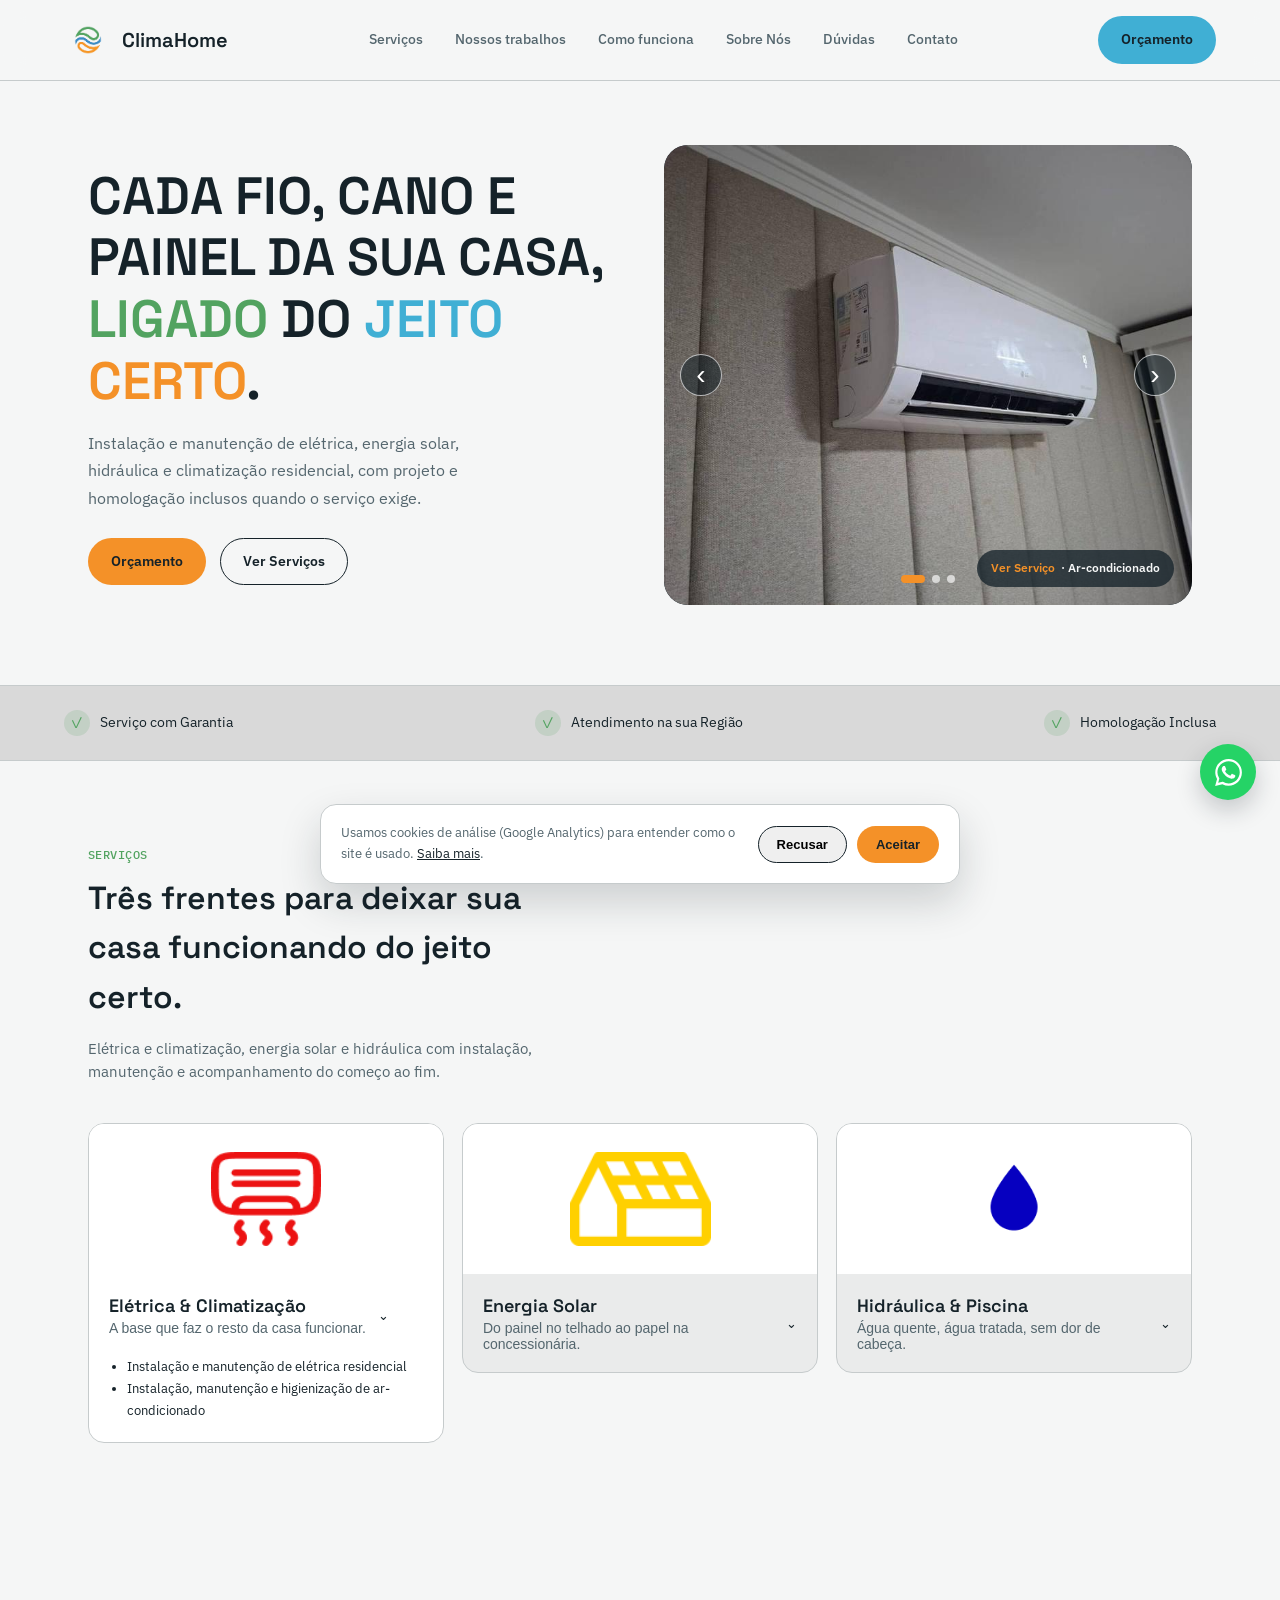
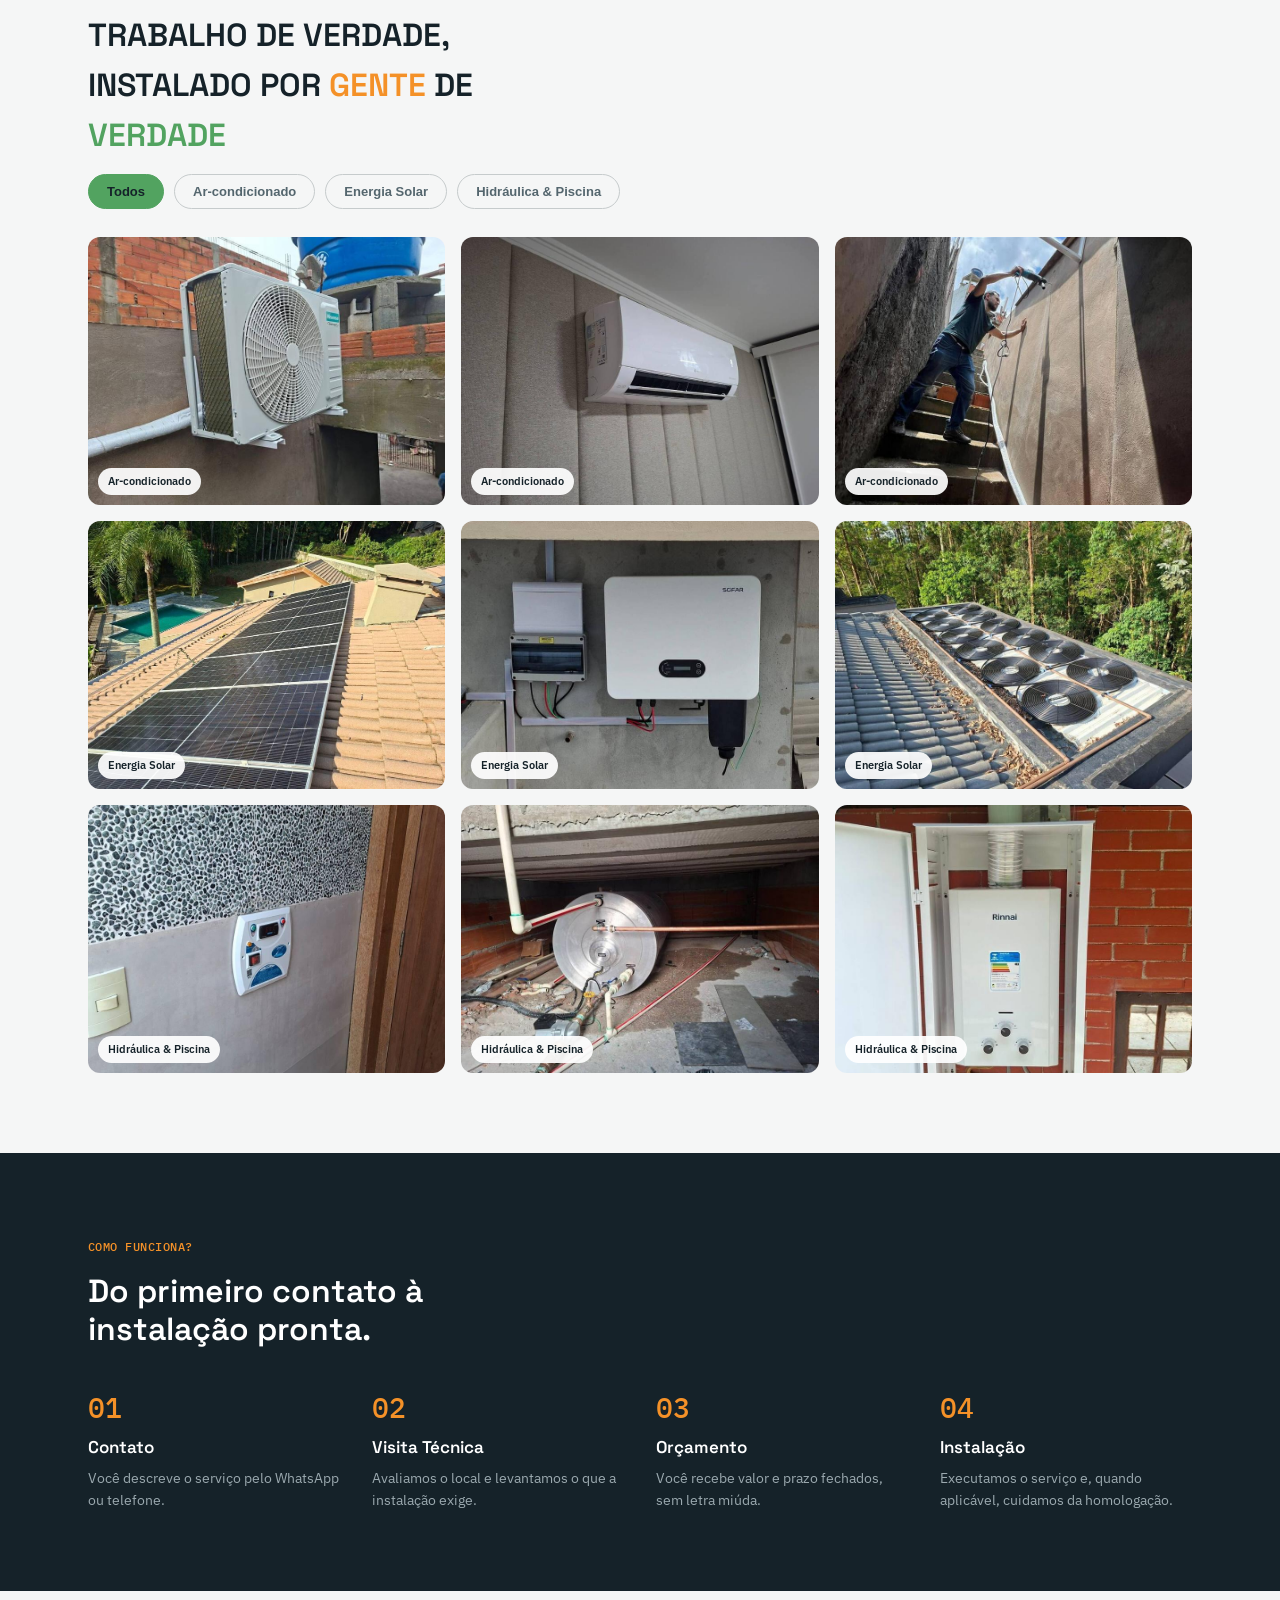
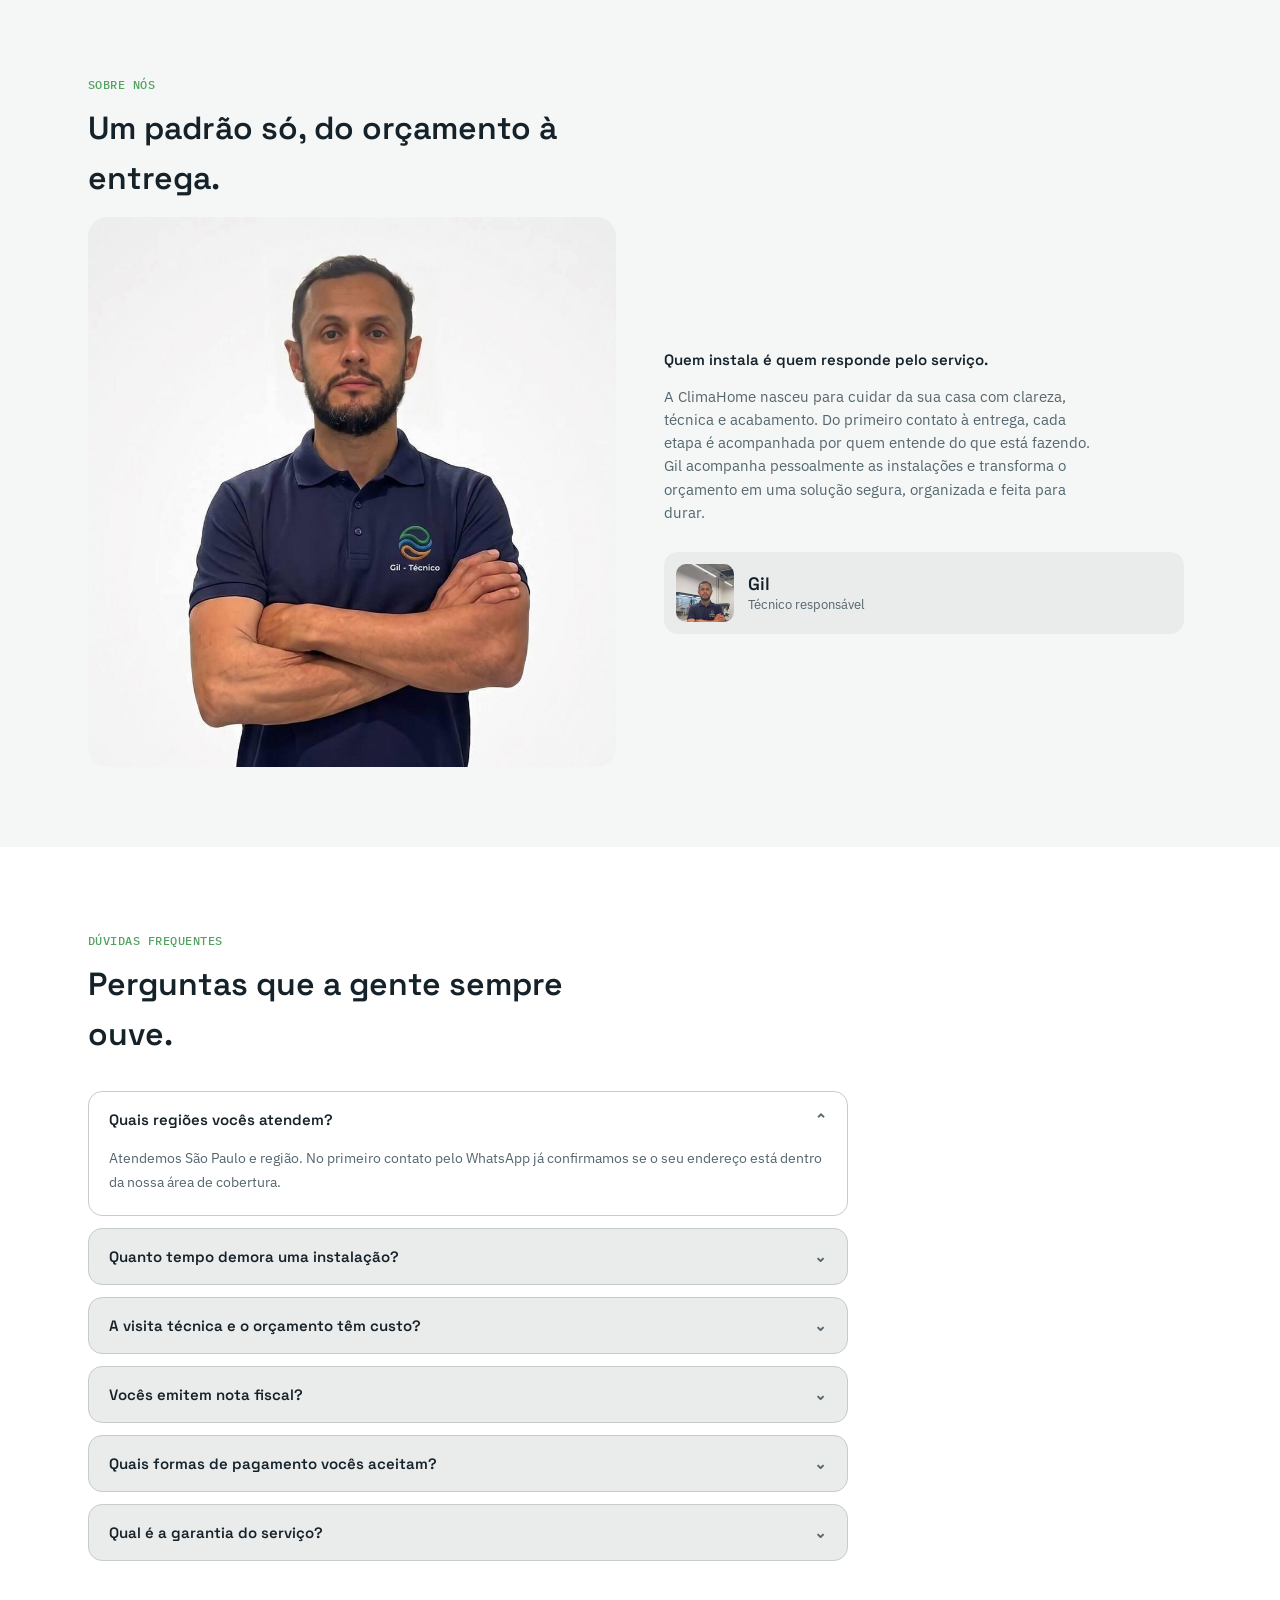
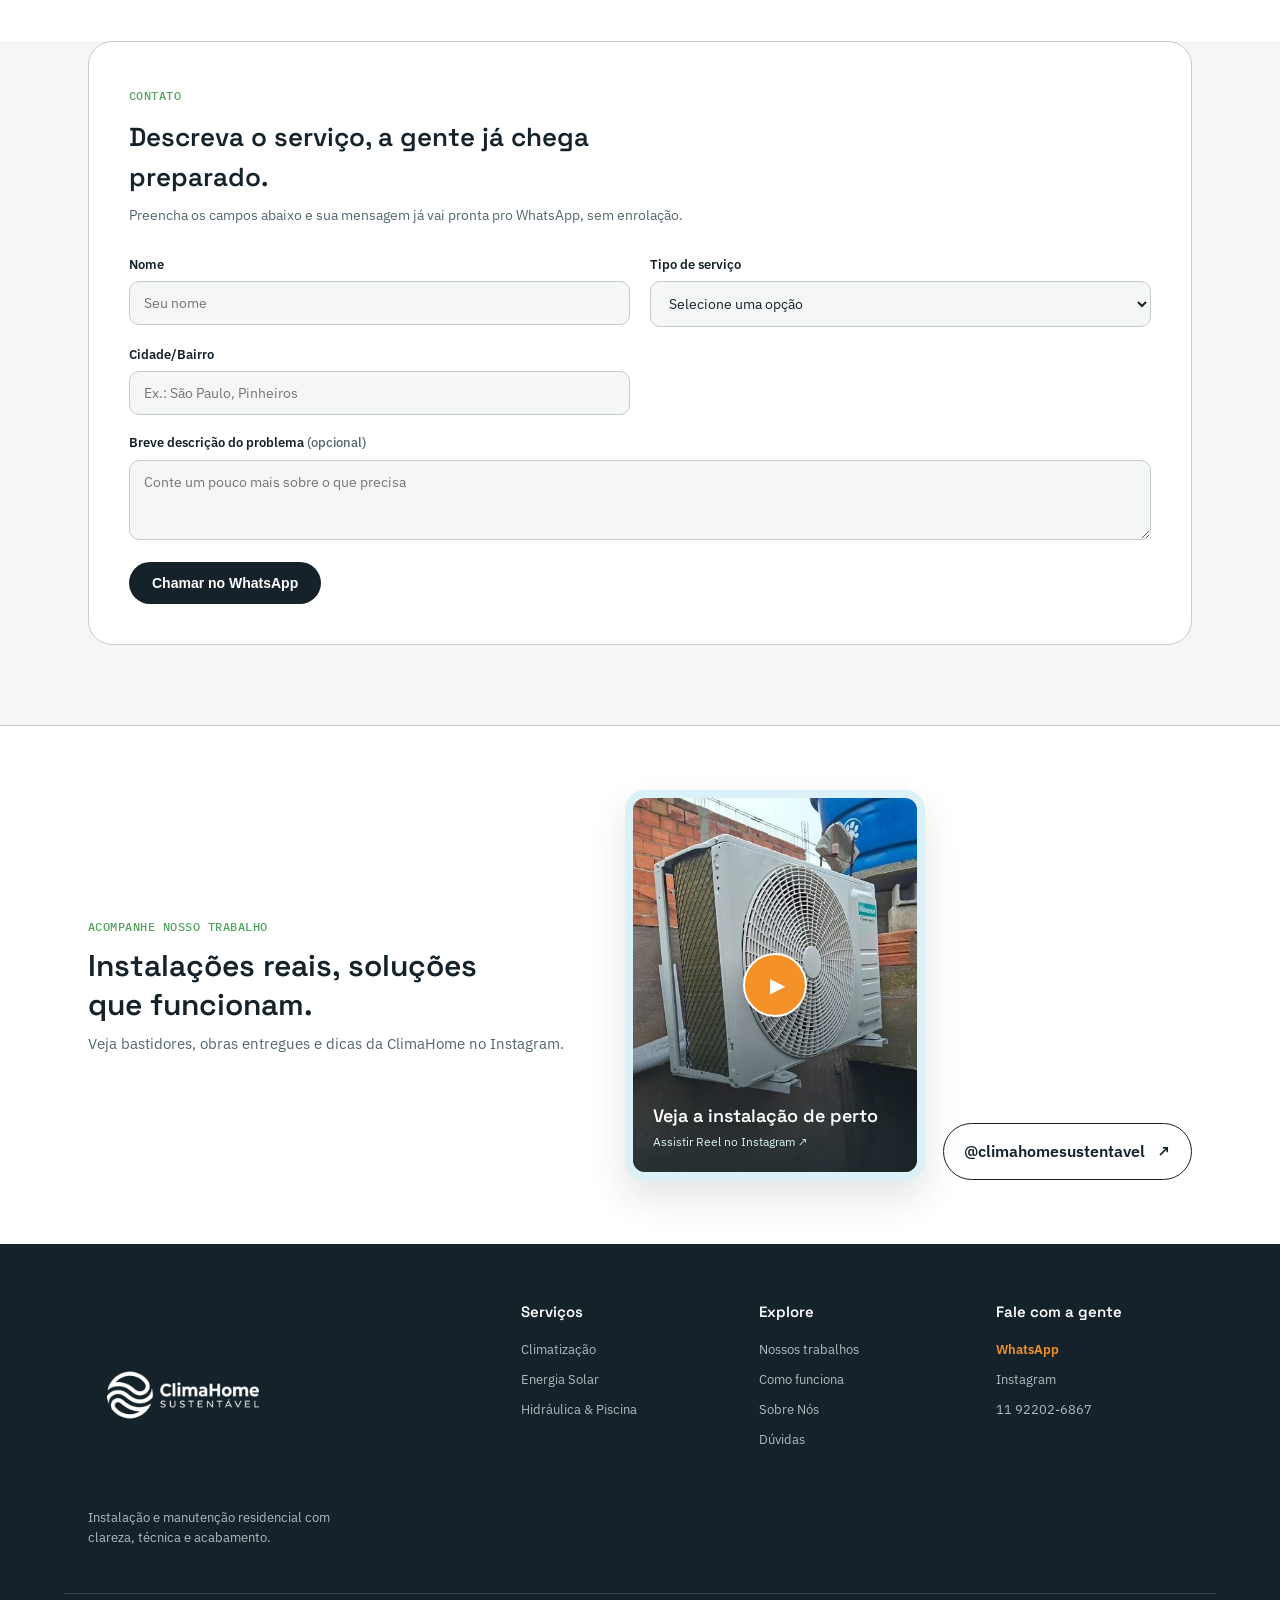
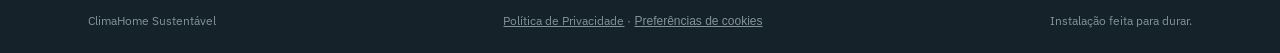
==== index.html @ 676096f8 "Primeiro commit: landing page ClimaHome Sustentável" ====
<!DOCTYPE html>
<html lang="pt-BR">
<head>
<meta charset="UTF-8">
<meta name="viewport" content="width=device-width, initial-scale=1.0">
<title>ClimaHome Sustentável — Instalação e manutenção residencial</title>
<meta name="description" content="Instalação e manutenção de elétrica, energia solar, hidráulica e climatização residencial em São Paulo, com projeto e homologação inclusos. Orçamento pelo WhatsApp.">
<meta property="og:type" content="website">
<meta property="og:title" content="ClimaHome Sustentável — Instalação e manutenção residencial">
<meta property="og:description" content="Instalação e manutenção de elétrica, energia solar, hidráulica e climatização residencial, com projeto e homologação inclusos quando o serviço exige.">
<meta property="og:url" content="https://www.climahomesustentavel.com.br/">
<meta property="og:image" content="https://www.climahomesustentavel.com.br/assets/climatizacao-instalacao.jpeg">
<meta property="og:locale" content="pt_BR">
<meta name="theme-color" content="#152229">
<link rel="canonical" href="https://www.climahomesustentavel.com.br/">
<link rel="preconnect" href="https://fonts.googleapis.com">
<link href="https://fonts.googleapis.com/css2?family=IBM+Plex+Mono:wght@500&family=IBM+Plex+Sans:wght@400;500;600&family=Space+Grotesk:wght@500;600;700&display=swap" rel="stylesheet">
<link rel="stylesheet" href="styles.css">
<link rel="icon" type="image/png" href="assets/logo-icone.png">
<link rel="apple-touch-icon" href="assets/logo-icone.png">
<!-- Google Analytics (GA4) — troque G-XXXXXXXXXX pelo ID real da propriedade. -->
<!-- O script só é carregado de fato depois que a pessoa aceita o aviso de cookies (ver script.js). -->
<script>
  window.dataLayer = window.dataLayer || [];
  function gtag(){dataLayer.push(arguments);}
  gtag('consent', 'default', { 'analytics_storage': 'denied' });
</script>
<script type="application/ld+json">
{
  "@context": "https://schema.org",
  "@type": "HomeAndConstructionBusiness",
  "name": "ClimaHome Sustentável",
  "image": "https://www.climahomesustentavel.com.br/assets/logo-completo.png",
  "url": "https://www.climahomesustentavel.com.br/",
  "telephone": "+5511922026867",
  "priceRange": "$$",
  "address": {
    "@type": "PostalAddress",
    "addressLocality": "São Paulo",
    "addressRegion": "SP",
    "addressCountry": "BR"
  },
  "areaServed": "São Paulo",
  "sameAs": [
    "https://www.instagram.com/climahomesustentavel/"
  ],
  "makesOffer": [
    { "@type": "Offer", "itemOffered": { "@type": "Service", "name": "Instalação e manutenção de elétrica residencial" } },
    { "@type": "Offer", "itemOffered": { "@type": "Service", "name": "Instalação, manutenção e higienização de ar-condicionado" } },
    { "@type": "Offer", "itemOffered": { "@type": "Service", "name": "Instalação e manutenção de sistemas fotovoltaicos" } },
    { "@type": "Offer", "itemOffered": { "@type": "Service", "name": "Instalação e manutenção de hidráulica residencial e piscinas" } }
  ]
}
</script>
<script type="application/ld+json">
{
  "@context": "https://schema.org",
  "@type": "FAQPage",
  "mainEntity": [
    { "@type": "Question", "name": "Quais regiões vocês atendem?", "acceptedAnswer": { "@type": "Answer", "text": "Atendemos São Paulo e região. No primeiro contato pelo WhatsApp já confirmamos se o endereço está dentro da área de cobertura." } },
    { "@type": "Question", "name": "Quanto tempo demora uma instalação?", "acceptedAnswer": { "@type": "Answer", "text": "Manutenções e reparos simples costumam ser feitos no mesmo dia. Projetos maiores, como energia solar, envolvem visita técnica e prazo combinado no orçamento." } }
  ]
}
</script>
</head>
<body>

<header>
  <div class="wrap nav">
    <a href="#" class="brand"><img src="assets/logo-icone.png" alt="ClimaHome Sustentável"><span>ClimaHome</span></a>
    <nav class="nav-links">
      <a href="#servicos">Serviços</a>
      <a href="#portfolio">Nossos trabalhos</a>
      <a href="#como-funciona">Como funciona</a>
      <a href="#sobre">Sobre Nós</a>
      <a href="#faq">Dúvidas</a>
      <a href="#contato">Contato</a>
    </nav>
    <a href="#contato" class="btn btn-blue">Orçamento</a>
  </div>
</header>

<section class="hero">
  <div class="wrap hero-grid">
    <div>
      <h1>CADA FIO, CANO E PAINEL DA SUA CASA, <span class="c-green">LIGADO</span> DO <span class="c-blue">JEITO</span> <span class="c-orange">CERTO</span>.</h1>
      <p>Instalação e manutenção de elétrica, energia solar, hidráulica e climatização residencial, com projeto e homologação inclusos quando o serviço exige.</p>
      <div class="hero-ctas">
        <a href="#contato" class="btn btn-orange">Orçamento</a>
        <a href="#servicos" class="btn btn-outline">Ver Serviços</a>
      </div>
    </div>
    <div class="hero-media">
      <img src="assets/climatizacao-instalacao.jpeg" alt="Instalação de ar-condicionado residencial" width="1200" height="900" fetchpriority="high">
      <button class="hero-arrow hero-prev" type="button" aria-label="Foto anterior">‹</button>
      <button class="hero-arrow hero-next" type="button" aria-label="Próxima foto">›</button>
      <div class="hero-controls" aria-label="Navegação das fotos do hero">
        <button class="hero-dot is-active" type="button" data-slide="0" aria-label="Ver foto de climatização"></button>
        <button class="hero-dot" type="button" data-slide="1" aria-label="Ver foto de energia solar"></button>
        <button class="hero-dot" type="button" data-slide="2" aria-label="Ver foto hidráulica"></button>
      </div>
      <a class="hero-badge" href="#servicos"><span class="tag">Ver Serviço</span> · Ar-condicionado</a>
    </div>
  </div>
</section>

<section class="trust">
  <div class="wrap trust-row">
    <div class="trust-item"><span class="check">&#10003;</span>Serviço com Garantia</div>
    <div class="trust-item"><span class="check">&#10003;</span>Atendimento na sua Região</div>
    <div class="trust-item"><span class="check">&#10003;</span>Homologação Inclusa</div>
  </div>
</section>

<section class="services" id="servicos">
  <div class="wrap">
    <span class="eyebrow">Serviços</span>
    <h2>Três frentes para deixar sua casa funcionando do jeito certo.</h2>
    <p>Elétrica e climatização, energia solar e hidráulica com instalação, manutenção e acompanhamento do começo ao fim.</p>
    <div class="service-grid">
      <div class="service-card is-open" id="servico-climatizacao">
        <img class="service-illustration" src="assets/icone-ar-condicionado.png" alt="Ícone de ar-condicionado">
        <button type="button" aria-expanded="true"><div><h3>Elétrica &amp; Climatização</h3><p>A base que faz o resto da casa funcionar.</p></div><span aria-hidden="true">⌄</span></button>
        <div class="service-details"><ul><li>Instalação e manutenção de elétrica residencial</li><li>Instalação, manutenção e higienização de ar-condicionado</li></ul></div>
      </div>
      <div class="service-card" id="servico-solar">
        <img class="service-illustration" src="assets/icone-energia-solar.png" alt="Ícone de energia solar">
        <button type="button" aria-expanded="false"><div><h3>Energia Solar</h3><p>Do painel no telhado ao papel na concessionária.</p></div><span aria-hidden="true">⌄</span></button>
        <div class="service-details"><ul><li>Instalação e manutenção de sistemas fotovoltaicos</li><li>Projeto técnico e homologação</li><li>Aquecedores solares para banho e piscina</li></ul></div>
      </div>
      <div class="service-card" id="servico-hidraulica">
        <img class="service-illustration" src="assets/icone-hidraulica.png" alt="Ícone de hidráulica">
        <button type="button" aria-expanded="false"><div><h3>Hidráulica &amp; Piscina</h3><p>Água quente, água tratada, sem dor de cabeça.</p></div><span aria-hidden="true">⌄</span></button>
        <div class="service-details"><ul><li>Instalação e manutenção de hidráulica residencial</li><li>Casa de máquinas de piscina e aquecedores a gás</li></ul></div>
      </div>
    </div>
  </div>
</section>

<section class="portfolio" id="portfolio">
  <div class="wrap">
    <h2>TRABALHO DE VERDADE, INSTALADO POR <span class="hl">GENTE</span> DE <span class="hl-blue">VERDADE</span></h2>
    <div class="filters">
      <button class="filter-chip active" data-filter="all" aria-pressed="true">Todos</button>
      <button class="filter-chip" data-filter="ar-condicionado" aria-pressed="false">Ar-condicionado</button>
      <button class="filter-chip" data-filter="solar" aria-pressed="false">Energia Solar</button>
      <button class="filter-chip" data-filter="hidraulica" aria-pressed="false">Hidráulica &amp; Piscina</button>
    </div>
    <div class="gallery">
      <figure data-category="ar-condicionado" data-featured="true">
        <img src="assets/climatizacao-condensadora.jpeg" alt="Unidade externa de ar-condicionado instalada" loading="lazy">
        <figcaption>Ar-condicionado</figcaption>
      </figure>
      <figure data-category="ar-condicionado" data-featured="true">
        <img src="assets/climatizacao-instalacao.jpeg" alt="Técnico instalando unidade interna de ar-condicionado" loading="lazy">
        <figcaption>Ar-condicionado</figcaption>
      </figure>
      <figure data-category="ar-condicionado">
        <img src="assets/climatizacao-obra-03.jpeg" alt="Ar-condicionado instalado em ambiente residencial" loading="lazy">
        <figcaption>Ar-condicionado</figcaption>
      </figure>
      <figure data-category="ar-condicionado">
        <img src="assets/climatizacao-obra-04.jpeg" alt="Condensadoras de ar-condicionado instaladas na fachada" loading="lazy">
        <figcaption>Ar-condicionado</figcaption>
      </figure>
      <figure data-category="ar-condicionado">
        <img src="assets/climatizacao-obra-05.jpeg" alt="Unidade externa de ar-condicionado pronta para instalação" loading="lazy">
        <figcaption>Ar-condicionado</figcaption>
      </figure>
      <figure data-category="ar-condicionado" data-featured="true">
        <img src="assets/climatizacao-obra-07.jpeg" alt="Técnico fixando suporte para instalação de ar-condicionado" loading="lazy">
        <figcaption>Ar-condicionado</figcaption>
      </figure>
      <figure data-category="ar-condicionado">
        <img src="assets/climatizacao-obra-20.jpeg" alt="Condensadora de ar-condicionado instalada em fachada de obra" loading="lazy">
        <figcaption>Ar-condicionado</figcaption>
      </figure>
      <figure data-category="ar-condicionado">
        <img src="assets/climatizacao-obra-22.jpeg" alt="Ar-condicionado instalado em ambiente em construção" loading="lazy">
        <figcaption>Ar-condicionado</figcaption>
      </figure>
      <figure data-category="ar-condicionado">
        <img src="assets/climatizacao-obra-23.jpeg" alt="Ar-condicionado instalado em parede de concreto" loading="lazy">
        <figcaption>Ar-condicionado</figcaption>
      </figure>
      <figure data-category="ar-condicionado">
        <img src="assets/climatizacao-obra-24.jpeg" alt="Condensadora de ar-condicionado instalada em obra" loading="lazy">
        <figcaption>Ar-condicionado</figcaption>
      </figure>
      <figure data-category="ar-condicionado">
        <img src="assets/climatizacao-obra-26.jpeg" alt="Unidade externa de ar-condicionado instalada sob telhado" loading="lazy">
        <figcaption>Ar-condicionado</figcaption>
      </figure>
      <figure data-category="solar">
        <img src="assets/solar-piscina.jpeg" alt="Painéis solares instalados em telhado com piscina ao fundo" loading="lazy">
        <figcaption>Energia Solar</figcaption>
      </figure>
      <figure data-category="solar" data-featured="true">
        <img src="assets/solar-telhado.jpeg" alt="Painéis solares instalados em telhado residencial visto de cima" loading="lazy">
        <figcaption>Energia Solar</figcaption>
      </figure>
      <figure data-category="solar">
        <img src="assets/solar-instalacao-01.jpeg" alt="Sistema fotovoltaico instalado em telhado residencial" loading="lazy">
        <figcaption>Energia Solar</figcaption>
      </figure>
      <figure data-category="solar">
        <img src="assets/solar-instalacao-02.jpeg" alt="Painéis solares instalados com vista para piscina" loading="lazy">
        <figcaption>Energia Solar</figcaption>
      </figure>
      <figure data-category="solar">
        <img src="assets/solar-instalacao-03.jpeg" alt="Painéis solares instalados em telhado com vista para o vale" loading="lazy">
        <figcaption>Energia Solar</figcaption>
      </figure>
      <figure data-category="solar" data-featured="true">
        <img src="assets/solar-instalacao-04.jpeg" alt="Inversor de energia solar instalado" loading="lazy">
        <figcaption>Energia Solar</figcaption>
      </figure>
      <figure data-category="solar">
        <img src="assets/solar-instalacao-05.jpeg" alt="Painéis solares instalados em telhado residencial urbano" loading="lazy">
        <figcaption>Energia Solar</figcaption>
      </figure>
      <figure data-category="solar">
        <img src="assets/solar-instalacao-07.jpeg" alt="Painéis solares instalados em telhado residencial" loading="lazy">
        <figcaption>Energia Solar</figcaption>
      </figure>
      <figure data-category="solar">
        <img src="assets/solar-instalacao-08.jpeg" alt="Painéis solares instalados em telhado com piscina ao fundo" loading="lazy">
        <figcaption>Energia Solar</figcaption>
      </figure>
      <figure data-category="solar">
        <img src="assets/solar-instalacao-09.jpeg" alt="Painéis solares instalados em telhado residencial" loading="lazy">
        <figcaption>Energia Solar</figcaption>
      </figure>
      <figure data-category="solar">
        <img src="assets/solar-instalacao-10.jpeg" alt="Painéis solares em instalação residencial" loading="lazy">
        <figcaption>Energia Solar</figcaption>
      </figure>
      <figure data-category="solar">
        <img src="assets/solar-instalacao-11.jpeg" alt="Painéis solares instalados em telhado residencial" loading="lazy">
        <figcaption>Energia Solar</figcaption>
      </figure>
      <figure data-category="solar">
        <img src="assets/climatizacao-obra-16.jpeg" alt="Painéis solares instalados em telhado com vista para floresta" loading="lazy">
        <figcaption>Energia Solar</figcaption>
      </figure>
      <figure data-category="solar">
        <img src="assets/climatizacao-obra-18.jpeg" alt="Painéis solares instalados em telhado residencial" loading="lazy">
        <figcaption>Energia Solar</figcaption>
      </figure>
      <figure data-category="solar" data-featured="true">
        <img src="assets/climatizacao-obra-29.jpeg" alt="Aquecedor solar instalado em telhado" loading="lazy">
        <figcaption>Energia Solar</figcaption>
      </figure>
      <figure data-category="solar">
        <img src="assets/climatizacao-obra-30.jpeg" alt="Painéis solares instalados em telhado residencial" loading="lazy">
        <figcaption>Energia Solar</figcaption>
      </figure>
      <figure data-category="solar">
        <img src="assets/climatizacao-obra-31.jpeg" alt="Painéis solares instalados em telhado residencial" loading="lazy">
        <figcaption>Energia Solar</figcaption>
      </figure>
      <figure data-category="solar">
        <img src="assets/climatizacao-obra-32.jpeg" alt="Painéis solares instalados em telhado residencial" loading="lazy">
        <figcaption>Energia Solar</figcaption>
      </figure>
      <figure data-category="hidraulica" data-featured="true">
        <img src="assets/hidraulica-piscina-01.jpeg" alt="Painel de controle de sauna instalado" loading="lazy">
        <figcaption>Hidráulica &amp; Piscina</figcaption>
      </figure>
      <figure data-category="hidraulica">
        <img src="assets/hidraulica-piscina-02.jpeg" alt="Controladores de automação de piscina instalados" loading="lazy">
        <figcaption>Hidráulica &amp; Piscina</figcaption>
      </figure>
      <figure data-category="hidraulica">
        <img src="assets/climatizacao-obra-19.jpeg" alt="Automação de piscina instalada" loading="lazy">
        <figcaption>Hidráulica &amp; Piscina</figcaption>
      </figure>
      <figure data-category="hidraulica" data-featured="true">
        <img src="assets/climatizacao-obra-21.jpeg" alt="Reservatório de água quente instalado" loading="lazy">
        <figcaption>Hidráulica &amp; Piscina</figcaption>
      </figure>
      <figure data-category="hidraulica">
        <img src="assets/climatizacao-obra-27.jpeg" alt="Painel de controle de sauna instalado" loading="lazy">
        <figcaption>Hidráulica &amp; Piscina</figcaption>
      </figure>
      <figure data-category="hidraulica" data-featured="true">
        <img src="assets/climatizacao-obra-35.jpeg" alt="Aquecedor de água a gás instalado" loading="lazy">
        <figcaption>Hidráulica &amp; Piscina</figcaption>
      </figure>
    </div>
  </div>
</section>

<section class="how" id="como-funciona">
  <div class="wrap">
    <span class="eyebrow">Como Funciona?</span>
    <h2>Do primeiro contato à instalação pronta.</h2>
    <div class="steps">
      <div class="step">
        <span class="step-num">01</span>
        <h3>Contato</h3>
        <p>Você descreve o serviço pelo WhatsApp ou telefone.</p>
      </div>
      <div class="step">
        <span class="step-num">02</span>
        <h3>Visita Técnica</h3>
        <p>Avaliamos o local e levantamos o que a instalação exige.</p>
      </div>
      <div class="step">
        <span class="step-num">03</span>
        <h3>Orçamento</h3>
        <p>Você recebe valor e prazo fechados, sem letra miúda.</p>
      </div>
      <div class="step">
        <span class="step-num">04</span>
        <h3>Instalação</h3>
        <p>Executamos o serviço e, quando aplicável, cuidamos da homologação.</p>
      </div>
    </div>
  </div>
</section>

<section class="about" id="sobre">
  <div class="wrap">
    <span class="eyebrow">Sobre Nós</span>
    <h2>Um padrão só, do orçamento à entrega.</h2>
  </div>
  <div class="wrap about-grid">
    <div class="about-photo">
      <img src="assets/tecnico-retrato.jpeg" alt="Gil, técnico da ClimaHome" loading="lazy">
    </div>
    <div class="about-content">
      <p class="about-lead">Quem instala é quem responde pelo serviço.</p>
      <p>A ClimaHome nasceu para cuidar da sua casa com clareza, técnica e acabamento. Do primeiro contato à entrega, cada etapa é acompanhada por quem entende do que está fazendo.</p>
      <p>Gil acompanha pessoalmente as instalações e transforma o orçamento em uma solução segura, organizada e feita para durar.</p>
      <div class="about-proof">
        <img src="assets/tecnico-oficina.jpeg" alt="Gil no espaço de trabalho da ClimaHome" loading="lazy">
        <div><strong>Gil</strong><span>Técnico responsável</span></div>
      </div>
    </div>
  </div>
</section>

<section class="faq" id="faq">
  <div class="wrap">
    <span class="eyebrow">Dúvidas Frequentes</span>
    <h2>Perguntas que a gente sempre ouve.</h2>
    <div class="faq-list">
      <div class="faq-item is-open">
        <button type="button" aria-expanded="true"><span>Quais regiões vocês atendem?</span><span aria-hidden="true">⌄</span></button>
        <div class="faq-answer"><p><!-- CONFIRMAR: bairros/regiões exatas de atendimento -->Atendemos São Paulo e região. No primeiro contato pelo WhatsApp já confirmamos se o seu endereço está dentro da nossa área de cobertura.</p></div>
      </div>
      <div class="faq-item">
        <button type="button" aria-expanded="false"><span>Quanto tempo demora uma instalação?</span><span aria-hidden="true">⌄</span></button>
        <div class="faq-answer"><p>Depende do serviço: manutenções e reparos simples costumam ser feitos no mesmo dia. Projetos maiores, como energia solar, envolvem visita técnica e um prazo combinado junto com o orçamento.</p></div>
      </div>
      <div class="faq-item">
        <button type="button" aria-expanded="false"><span>A visita técnica e o orçamento têm custo?</span><span aria-hidden="true">⌄</span></button>
        <div class="faq-answer"><p><!-- CONFIRMAR: orçamento é gratuito ou tem custo de visita? -->Fale com a gente pelo WhatsApp para confirmar as condições de visita técnica e orçamento para o seu caso.</p></div>
      </div>
      <div class="faq-item">
        <button type="button" aria-expanded="false"><span>Vocês emitem nota fiscal?</span><span aria-hidden="true">⌄</span></button>
        <div class="faq-answer"><p><!-- CONFIRMAR: emite nota fiscal? -->Sim, emitimos nota fiscal para todos os serviços. Fale com a gente pelo WhatsApp para mais detalhes sobre o seu caso.</p></div>
      </div>
      <div class="faq-item">
        <button type="button" aria-expanded="false"><span>Quais formas de pagamento vocês aceitam?</span><span aria-hidden="true">⌄</span></button>
        <div class="faq-answer"><p><!-- CONFIRMAR: formas de pagamento aceitas -->Aceitamos Pix, cartão e transferência. Combine a forma de pagamento com a gente direto pelo WhatsApp, junto com o orçamento.</p></div>
      </div>
      <div class="faq-item">
        <button type="button" aria-expanded="false"><span>Qual é a garantia do serviço?</span><span aria-hidden="true">⌄</span></button>
        <div class="faq-answer"><p><!-- CONFIRMAR: prazo de garantia -->Todo serviço sai com garantia. O prazo varia conforme o tipo de instalação e é informado junto com o orçamento.</p></div>
      </div>
    </div>
  </div>
</section>

<section class="contact" id="contato">
  <div class="wrap">
    <div class="contact-card">
      <div class="contact-intro">
        <span class="eyebrow">Contato</span>
        <h3>Descreva o serviço, a gente já chega preparado.</h3>
        <p>Preencha os campos abaixo e sua mensagem já vai pronta pro WhatsApp, sem enrolação.</p>
      </div>
      <form class="contact-form" id="contact-form" novalidate>
        <label class="field">
          <span>Nome</span>
          <input type="text" id="contact-nome" name="nome" placeholder="Seu nome" required>
        </label>
        <label class="field">
          <span>Tipo de serviço</span>
          <select id="contact-servico" name="servico" required>
            <option value="" disabled selected>Selecione uma opção</option>
            <option value="Ar-condicionado">Ar-condicionado</option>
            <option value="Elétrica">Elétrica</option>
            <option value="Hidráulica">Hidráulica</option>
            <option value="Energia Solar">Energia Solar</option>
            <option value="Outros">Outros</option>
          </select>
        </label>
        <label class="field">
          <span>Cidade/Bairro</span>
          <input type="text" id="contact-local" name="local" placeholder="Ex.: São Paulo, Pinheiros" required>
        </label>
        <label class="field field-full">
          <span>Breve descrição do problema <em>(opcional)</em></span>
          <textarea id="contact-descricao" name="descricao" rows="3" placeholder="Conte um pouco mais sobre o que precisa"></textarea>
        </label>
        <button type="submit" class="btn btn-dark contact-submit">Chamar no WhatsApp</button>
      </form>
    </div>
  </div>
</section>

<section class="social" aria-labelledby="social-title">
  <div class="wrap social-inner">
    <div>
      <span class="eyebrow">Acompanhe nosso trabalho</span>
      <h2 id="social-title">Instalações reais, soluções que funcionam.</h2>
      <p>Veja bastidores, obras entregues e dicas da ClimaHome no Instagram.</p>
    </div>
    <div class="social-video">
      <a class="reel-preview" href="https://www.instagram.com/reel/DU87umHiees/?utm_source=ig_web_copy_link" target="_blank" rel="noopener noreferrer" aria-label="Assistir ao Reel da ClimaHome no Instagram">
        <img src="assets/climatizacao-condensadora.jpeg" alt="Unidade externa de ar-condicionado instalada" loading="lazy">
        <span class="reel-play" aria-hidden="true">▶</span>
        <span class="reel-caption"><strong>Veja a instalação de perto</strong><small>Assistir Reel no Instagram ↗</small></span>
      </a>
      <a class="social-link" href="https://www.instagram.com/climahomesustentavel/" target="_blank" rel="noopener noreferrer">@climahomesustentavel <span aria-hidden="true">↗</span></a>
    </div>
  </div>
</section>

<footer>
  <div class="wrap footer-grid">
    <div class="footer-brand-block">
      <div class="foot-brand"><img src="assets/logo-completo.png" alt="ClimaHome Sustentável"></div>
      <p>Instalação e manutenção residencial com clareza, técnica e acabamento.</p>
    </div>
    <div class="footer-column">
      <h3>Serviços</h3>
      <a href="#servico-climatizacao">Climatização</a>
      <a href="#servico-solar">Energia Solar</a>
      <a href="#servico-hidraulica">Hidráulica &amp; Piscina</a>
    </div>
    <div class="footer-column">
      <h3>Explore</h3>
      <a href="#portfolio">Nossos trabalhos</a>
      <a href="#como-funciona">Como funciona</a>
      <a href="#sobre">Sobre Nós</a>
      <a href="#faq">Dúvidas</a>
    </div>
    <div class="footer-column footer-contact">
      <h3>Fale com a gente</h3>
      <a href="https://wa.me/5511922026867" target="_blank" rel="noopener noreferrer">WhatsApp</a>
      <a href="https://www.instagram.com/climahomesustentavel/" target="_blank" rel="noopener noreferrer">Instagram</a>
      <a href="tel:+5511922026867">11 92202-6867</a>
    </div>
  </div>
  <div class="wrap footer-bottom">
    <span>ClimaHome Sustentável</span>
    <span><a href="privacidade.html">Política de Privacidade</a> · <button type="button" id="cookie-prefs-link" class="footer-link-btn">Preferências de cookies</button></span>
    <span>Instalação feita para durar.</span>
  </div>
</footer>

<div class="lightbox" role="dialog" aria-modal="true" aria-label="Imagem ampliada">
  <button type="button" class="lightbox-close" aria-label="Fechar">×</button>
  <button type="button" class="lightbox-prev" aria-label="Foto anterior">‹</button>
  <img src="" alt="">
  <button type="button" class="lightbox-next" aria-label="Próxima foto">›</button>
</div>

<a class="whatsapp-float" href="https://wa.me/5511922026867" target="_blank" rel="noopener noreferrer" aria-label="Falar com a ClimaHome pelo WhatsApp">
  <svg viewBox="0 0 24 24" aria-hidden="true"><path d="M20.5 3.5A11.8 11.8 0 0 0 12.07 0C5.55 0 .24 5.3.24 11.83c0 2.08.54 4.1 1.57 5.89L.14 24l6.43-1.63a11.8 11.8 0 0 0 5.5 1.36h.01c6.52 0 11.83-5.3 11.83-11.83 0-3.16-1.23-6.13-3.41-8.4ZM12.08 21.7h-.01a9.85 9.85 0 0 1-5.02-1.37l-.36-.21-3.82.97 1.02-3.72-.23-.38a9.85 9.85 0 0 1-1.51-5.16C2.15 6.38 6.6 1.94 12.08 1.94c2.65 0 5.14 1.03 7.01 2.9a9.86 9.86 0 0 1 2.9 7.02c0 5.48-4.45 9.93-9.91 9.93Zm5.45-7.44c-.3-.15-1.78-.88-2.05-.98-.27-.1-.47-.15-.67.15-.2.3-.77.98-.94 1.18-.17.2-.35.22-.65.07-.3-.15-1.28-.47-2.44-1.5-.9-.8-1.5-1.78-1.68-2.08-.17-.3-.02-.46.13-.61.14-.14.3-.35.45-.52.15-.17.2-.3.3-.5.1-.2.05-.37-.03-.52-.07-.15-.67-1.62-.92-2.22-.24-.58-.49-.5-.67-.51h-.57c-.2 0-.52.07-.8.37-.27.3-1.04 1.02-1.04 2.49s1.07 2.9 1.22 3.1c.15.2 2.1 3.2 5.08 4.49.71.31 1.27.5 1.7.64.71.23 1.35.2 1.86.12.57-.08 1.78-.73 2.03-1.43.25-.7.25-1.3.17-1.43-.08-.12-.27-.2-.57-.35Z"/></svg>
  <span>WhatsApp</span>
</a>

<div class="cookie-banner" id="cookie-banner" role="dialog" aria-label="Aviso de cookies">
  <p>Usamos cookies de análise (Google Analytics) para entender como o site é usado. <a href="privacidade.html">Saiba mais</a>.</p>
  <div class="cookie-actions">
    <button type="button" class="btn btn-outline" id="cookie-decline">Recusar</button>
    <button type="button" class="btn btn-orange" id="cookie-accept">Aceitar</button>
  </div>
</div>

<script src="script.js" defer></script>

</body>
</html>
---- styles.css ----
:root{--teal-900:#152229;--blue-500:#40afd4;--blue-50:#f5f6f6;--orange-500:#f49128;--orange-600:#dc7818;--green-500:#52a360;--ink-900:#152229;--ink-500:#54666e;--border:#c6cbcc;--paper:#f5f6f6;--radius:10px;}
*{box-sizing:border-box;margin:0;padding:0}html{scroll-behavior:smooth}body{background:var(--paper);color:var(--ink-900);font-family:'IBM Plex Sans',sans-serif;line-height:1.55}img{max-width:100%;display:block}a{color:inherit;text-decoration:none}.wrap{max-width:1152px;margin:0 auto;padding:0 24px}h1,h2,h3{font-family:'Space Grotesk',sans-serif;font-weight:600;letter-spacing:0}
header{position:sticky;top:0;z-index:20;border-bottom:1px solid var(--border);background:rgba(245,246,246,.88);backdrop-filter:blur(12px)}.nav{display:flex;align-items:center;justify-content:space-between;padding:16px 0}.brand{display:flex;align-items:center;gap:10px;font:600 20px 'Space Grotesk',sans-serif}.brand img{width:48px;height:48px;object-fit:cover;border-radius:50%}.brand span{font:600 20px 'Space Grotesk',sans-serif}.nav-links{display:flex;gap:32px;color:var(--ink-500);font-size:14px;font-weight:500}.btn{display:inline-flex;align-items:center;justify-content:center;gap:6px;padding:12px 22px;border:1.5px solid transparent;border-radius:999px;font-size:14px;font-weight:600;cursor:pointer}.btn-orange{background:var(--orange-500);color:var(--ink-900)}.btn-orange:hover{background:var(--orange-600)}.btn-blue{background:var(--blue-500);color:var(--ink-900)}.btn-blue:hover{background:#2e99b9}.btn-outline{border-color:var(--ink-900)}.btn-outline:hover{background:var(--ink-900);color:#fff}.btn-dark{background:var(--ink-900);color:#fff}
.hero{padding:64px 0 80px}.hero-grid{display:grid;grid-template-columns:1fr 1fr;gap:48px;align-items:center}.hero h1{font-size:clamp(36px,4.1vw,54px);line-height:1.18;margin-bottom:18px}.hero h1 .hl{color:var(--orange-500)}.hero h1 .c-blue{color:var(--blue-500)}.hero h1 .c-green{color:var(--green-500)}.hero h1 .c-orange{color:var(--orange-500)}.hero p{max-width:42ch;margin-bottom:26px;color:var(--ink-500);font-size:16px;line-height:1.7}.hero-ctas{display:flex;gap:14px}.hero-media{position:relative;overflow:hidden;background:var(--ink-900);border-radius:24px}.hero-media img{width:100%;height:460px;border-radius:24px;object-fit:cover;transition:opacity .35s ease}.hero-badge{position:absolute;right:18px;bottom:18px;display:flex;align-items:center;gap:6px;padding:9px 14px;border-radius:20px;background:rgba(21,34,41,.76);color:#f5f6f6;font-size:12px;font-weight:600}.hero-badge .tag{color:var(--orange-500)}
.hero-arrow{position:absolute;z-index:2;top:50%;display:grid;place-items:center;width:42px;height:42px;transform:translateY(-50%);border:1px solid rgba(255,255,255,.65);border-radius:50%;background:rgba(21,34,41,.55);color:#fff;font-size:28px;line-height:1;cursor:pointer}.hero-arrow:hover{background:var(--orange-500);border-color:var(--orange-500)}.hero-prev{left:16px}.hero-next{right:16px}.hero-controls{position:absolute;z-index:2;bottom:22px;left:50%;display:flex;gap:7px;transform:translateX(-50%)}.hero-dot{width:8px;height:8px;padding:0;border:0;border-radius:50%;background:rgba(255,255,255,.65);cursor:pointer}.hero-dot.is-active{width:24px;border-radius:10px;background:var(--orange-500)}
.trust{margin-top:0;border-top:1px solid var(--border);border-bottom:1px solid var(--border);background:#d9d9d9}.trust-row{display:flex;justify-content:space-between;gap:20px;padding:24px 0;flex-wrap:wrap}.trust-item{display:flex;align-items:center;gap:10px;font-size:14px}.trust-item .check{display:flex;align-items:center;justify-content:center;width:26px;height:26px;border-radius:50%;background:rgba(82,163,96,.16);color:var(--green-500);font-size:15px}
.faq{padding:80px 0;background:#fff}.faq h2{max-width:24ch;margin:8px 0 32px;font-size:32px}.faq-list{display:flex;flex-direction:column;gap:12px;max-width:760px}.faq-item{overflow:hidden;border:1px solid var(--border);border-radius:14px;background:#eaebeb;transition:background .25s ease}.faq-item.is-open{background:#fff}.faq-item>button{display:flex;align-items:center;justify-content:space-between;width:100%;gap:16px;padding:18px 20px;border:0;background:none;color:inherit;text-align:left;font:600 15px 'Space Grotesk',sans-serif;cursor:pointer}.faq-item>button span:last-child{color:var(--ink-500);transition:transform .25s ease}.faq-item.is-open>button span:last-child{transform:rotate(180deg)}.faq-answer{max-height:0;overflow:hidden;padding:0 20px;transition:max-height .3s ease,padding .3s ease}.faq-item.is-open .faq-answer{max-height:220px;padding-bottom:20px}.faq-answer p{color:var(--ink-500);font-size:14px;line-height:1.7}
.services,.portfolio,.about{padding:80px 0;text-align:left}.eyebrow{color:var(--green-500);font:500 12px 'IBM Plex Mono',monospace;letter-spacing:.04em;text-transform:uppercase}.services h2,.portfolio h2,.about h2{max-width:24ch;margin:8px 0 14px;font-size:32px}.services> .wrap>p{max-width:52ch;margin:0 0 40px;color:var(--ink-500);font-size:15px}.service-grid{display:grid;grid-template-columns:repeat(3,1fr);gap:18px;align-items:start}.service-card{overflow:hidden;padding:0;border:1px solid var(--border);border-radius:16px;background:#eaebeb;transition:background .25s ease}.service-card.is-open{background:#fff}.service-illustration{width:100%;height:150px;padding:28px;object-fit:contain;background:#fff}.service-card>button{display:flex;align-items:center;width:100%;gap:12px;padding:20px;border:0;background:none;color:inherit;text-align:left;cursor:pointer}.service-card>button>div:nth-child(2){flex:1}.service-card h3{margin:0 0 3px;font-size:18px}.service-card p{color:var(--ink-500);font-size:14px}.service-card .service-details{max-height:0;overflow:hidden;padding:0 20px;transition:max-height .3s ease,padding .3s ease}.service-card.is-open .service-details{max-height:160px;padding-bottom:20px}.service-details ul{margin:0;padding-left:18px;color:var(--ink-900);font-size:13px;line-height:1.7}
.portfolio h2{max-width:22ch}.portfolio h2 .hl{color:var(--orange-500)}.portfolio h2 .hl-blue{color:var(--green-500)}.filters{display:flex;justify-content:flex-start;gap:10px;margin-bottom:28px;flex-wrap:wrap}.filter-chip{padding:9px 18px;border:1.5px solid var(--border);border-radius:20px;background:transparent;color:var(--ink-500);font-size:13px;font-weight:600;cursor:pointer}.filter-chip.active{border-color:var(--green-500);background:var(--green-500);color:var(--ink-900)}.gallery{display:grid;grid-template-columns:repeat(3,1fr);gap:16px}.gallery figure{position:relative;overflow:hidden;margin:0;aspect-ratio:4/3;border-radius:12px;cursor:zoom-in}.gallery img{width:100%;height:100%;object-fit:cover;transition:transform .3s ease}.gallery figure:hover img{transform:scale(1.04)}.gallery figcaption{position:absolute;left:10px;bottom:10px;padding:5px 10px;border-radius:14px;background:rgba(255,255,255,.92);color:var(--ink-900);font-size:11px;font-weight:600}
.about-grid{display:grid;grid-template-columns:1fr 1fr;gap:48px;align-items:center}.about-photo{position:relative;width:100%;height:auto}.about-photo::before{display:none}.about-photo img{width:100%;height:550px;border-radius:20px;object-fit:cover;object-position:center top;box-shadow:none}.about-content{max-width:520px}.about p{max-width:48ch;color:var(--ink-500);font-size:15px}.about-lead{margin-bottom:16px;color:var(--ink-900)!important;font:600 30px/1.2 'Space Grotesk',sans-serif}.about-proof{display:flex;align-items:center;gap:14px;margin-top:28px;padding:12px;border-radius:14px;background:#eaebeb}.about-proof img{width:58px;height:58px;border-radius:10px;object-fit:cover;object-position:center top}.about-proof strong,.about-proof span{display:block}.about-proof strong{font:600 18px 'Space Grotesk',sans-serif}.about-proof span{color:var(--ink-500);font-size:13px}.social{padding:64px 0;border-top:1px solid var(--border);background:#fff}.social-inner{display:flex;align-items:center;justify-content:space-between;gap:48px}.social h2{max-width:22ch;margin:8px 0;color:var(--ink-900);font:600 30px 'Space Grotesk',sans-serif}.social p{color:var(--ink-500);font-size:15px}.social-video{display:flex;align-items:center;gap:18px}.social-link{display:inline-flex;align-items:center;gap:12px;padding:15px 20px;border:1px solid var(--ink-900);border-radius:999px;color:var(--ink-900);font-weight:600;white-space:nowrap}.social-link:hover{background:var(--orange-500);border-color:var(--orange-500);color:var(--ink-900)}.how{padding:80px 0;background:var(--ink-900);color:#fff}.how .eyebrow{color:var(--orange-500)}.how h2{max-width:16ch;margin:14px 0 40px;color:#fff;font-size:32px;line-height:1.2}.steps{display:grid;grid-template-columns:repeat(4,1fr);gap:32px}.step-num{display:block;margin-bottom:8px;color:var(--orange-500);font:500 28px 'IBM Plex Mono',monospace}.step h3{margin-bottom:8px;color:#fff;font-size:17px}.step p{color:#9ba9af;font-size:14px}.contact{padding:0 0 80px}.cta-box{display:flex;align-items:center;justify-content:space-between;gap:24px;margin-top:64px;padding:40px;border-radius:24px;background:var(--blue-500);flex-wrap:wrap}
.contact-card{padding:40px;border:1px solid var(--border);border-radius:24px;background:#fff}
.contact-intro{max-width:60ch;margin-bottom:28px}
.contact-intro h3{margin:10px 0 8px;font-size:26px}
.contact-intro p{color:var(--ink-500);font-size:14px}
.contact-form{display:grid;grid-template-columns:1fr 1fr;gap:18px 20px}
.contact-form .field{display:flex;flex-direction:column;gap:6px;font-size:13px;font-weight:600;color:var(--ink-900)}
.contact-form .field em{color:var(--ink-500);font-weight:500;font-style:normal}
.contact-form .field-full{grid-column:1/-1}
.contact-form input,.contact-form select,.contact-form textarea{padding:12px 14px;border:1.5px solid var(--border);border-radius:10px;background:var(--paper);color:var(--ink-900);font:400 14px 'IBM Plex Sans',sans-serif}
.contact-form input:focus,.contact-form select:focus,.contact-form textarea:focus{outline:2px solid var(--blue-500);outline-offset:1px}
.contact-form textarea{resize:vertical}
.contact-submit{grid-column:1/-1;justify-self:start;margin-top:4px}.cta-box h3{margin-bottom:4px;color:#fff;font-size:26px}.cta-box p{color:rgba(255,255,255,.9);font-size:13px}.cta-box .btn-dark{background:var(--ink-900)}.lightbox{position:fixed;inset:0;z-index:50;display:none;align-items:center;justify-content:center;padding:24px;background:rgba(21,34,41,.88)}.lightbox.is-visible{display:flex}.lightbox img{max-width:min(900px,92vw);max-height:82vh;border-radius:14px}.lightbox-close{position:absolute;top:22px;right:22px;width:40px;height:40px;border:0;border-radius:50%;font-size:24px;cursor:pointer}.lightbox-prev,.lightbox-next{position:absolute;z-index:2;top:50%;display:grid;place-items:center;width:48px;height:48px;transform:translateY(-50%);border:1px solid rgba(255,255,255,.65);border-radius:50%;background:rgba(21,34,41,.55);color:#fff;font-size:30px;line-height:1;cursor:pointer}.lightbox-prev:hover,.lightbox-next:hover{background:var(--orange-500);border-color:var(--orange-500)}.lightbox-prev{left:16px}.lightbox-next{right:16px}:focus-visible{outline:2px solid var(--orange-500);outline-offset:2px}
@media(max-width:820px){.nav-links{display:none}.hero{padding-top:40px}.hero-grid{grid-template-columns:1fr}.hero h1{font-size:36px}.hero-media img{height:390px}.gallery{grid-template-columns:repeat(2,1fr)}.service-grid{grid-template-columns:1fr}.about-grid{grid-template-columns:1fr}.about-photo img{height:520px}.social-inner{align-items:flex-start;flex-direction:column}.social-video{align-items:flex-start;flex-direction:column;width:100%}.social-link{align-self:flex-start}.steps{grid-template-columns:repeat(2,1fr)}.trust-row{justify-content:flex-start}.cta-box{padding:28px}.contact-card{padding:28px}.contact-form{grid-template-columns:1fr}}
@media(max-width:520px){.hero h1{font-size:34px}.gallery{grid-template-columns:1fr}.steps{grid-template-columns:1fr}.cta-box h3{font-size:22px}.lightbox-prev,.lightbox-next{width:40px;height:40px;font-size:24px}.lightbox-prev{left:6px}.lightbox-next{right:6px}}

@media(min-width:821px) and (max-width:1040px){.service-grid{grid-template-columns:repeat(2,1fr)}}

.reel-preview{position:relative;display:block;width:300px;height:390px;overflow:hidden;border:8px solid #d9f1f7;border-radius:20px;background:var(--blue-50);box-shadow:0 18px 36px rgba(21,34,41,.12)}.reel-preview img{width:100%;height:100%;object-fit:cover;transition:transform .4s ease}.reel-preview::after{position:absolute;inset:0;background:linear-gradient(180deg,rgba(21,34,41,0) 42%,rgba(21,34,41,.8) 100%);content:''}.reel-preview:hover img{transform:scale(1.04)}.reel-play{position:absolute;z-index:1;top:50%;left:50%;display:grid;place-items:center;width:64px;height:64px;transform:translate(-50%,-50%);border:2px solid #fff;border-radius:50%;background:var(--orange-500);color:#fff;font-size:20px;padding-left:4px;box-shadow:0 8px 20px rgba(21,34,41,.2)}.reel-caption{position:absolute;z-index:1;right:20px;bottom:20px;left:20px;color:#fff}.reel-caption strong,.reel-caption small{display:block}.reel-caption strong{font:600 18px/1.2 'Space Grotesk',sans-serif}.reel-caption small{margin-top:6px;color:#d9f1f7;font-size:12px}.social-video{align-items:flex-end}
@media(max-width:820px){.reel-preview{width:100%;max-width:360px;height:390px}.social-video{align-items:flex-start}}

.cookie-banner{position:fixed;z-index:60;left:16px;right:16px;bottom:16px;display:none;flex-wrap:wrap;align-items:center;justify-content:space-between;gap:16px;max-width:640px;margin:0 auto;padding:18px 20px;border:1px solid var(--border);border-radius:16px;background:#fff;box-shadow:0 18px 40px rgba(21,34,41,.18)}.cookie-banner.is-visible{display:flex}.cookie-banner p{flex:1 1 260px;margin:0;color:var(--ink-500);font-size:13px;line-height:1.6}.cookie-banner a{color:var(--ink-900);text-decoration:underline}.cookie-actions{display:flex;gap:10px;flex-shrink:0}.cookie-actions .btn{padding:10px 18px;font-size:13px}
@media(max-width:520px){.cookie-banner{flex-direction:column;align-items:stretch;left:10px;right:10px;bottom:10px;padding:16px}.cookie-actions{justify-content:flex-end}}
body.has-cookie-banner .whatsapp-float{bottom:100px;transition:bottom .2s ease}
@media(max-width:520px){body.has-cookie-banner .whatsapp-float{bottom:190px}}

.whatsapp-float{position:fixed;right:24px;bottom:24px;z-index:30;display:grid;place-items:center;width:56px;height:56px;padding:0;border-radius:50%;background:#25d366;color:#fff;box-shadow:0 10px 24px rgba(21,34,41,.22);transition:transform .2s ease,box-shadow .2s ease}.whatsapp-float:hover{transform:translateY(-3px);box-shadow:0 14px 28px rgba(21,34,41,.28)}.whatsapp-float span{display:none}.whatsapp-float svg{width:27px;height:27px;fill:currentColor}.whatsapp-float:focus-visible{outline:3px solid var(--orange-500);outline-offset:3px}
@media(max-width:520px){.whatsapp-float{right:16px;bottom:16px;width:52px;height:52px;padding:0;justify-content:center}.whatsapp-float span{display:none}.whatsapp-float svg{width:25px;height:25px}}

footer{padding:56px 0 22px;background:var(--ink-900);border-top:0;color:#fff}.footer-grid{display:grid;grid-template-columns:2fr 1fr 1fr 1fr;gap:42px;padding-bottom:44px}.footer-brand-block{max-width:270px}.footer-brand-block .foot-brand img{width:190px;height:auto;filter:brightness(0) invert(1)}.footer-brand-block p{margin-top:18px;color:#aebbc0;font-size:13px;line-height:1.6}.footer-column{display:flex;flex-direction:column;align-items:flex-start;gap:10px}.footer-column h3{margin-bottom:7px;color:#fff;font-size:15px}.footer-column a,.footer-column span{color:#aebbc0;font-size:13px;transition:color .2s ease}.footer-column a:hover{color:var(--orange-500)}.footer-contact a:first-of-type{color:var(--orange-500);font-weight:600}.footer-bottom{display:flex;justify-content:space-between;gap:20px;padding-top:18px;border-top:1px solid rgba(255,255,255,.16);color:#82939a;font-size:12px;flex-wrap:wrap}.footer-bottom a{text-decoration:underline}.footer-bottom a:hover{color:var(--orange-500)}.footer-link-btn{border:0;background:none;padding:0;color:#82939a;font-size:12px;text-decoration:underline;cursor:pointer}.footer-link-btn:hover{color:var(--orange-500)}
@media(max-width:820px){.footer-grid{grid-template-columns:repeat(2,1fr);gap:32px}.footer-brand-block{grid-column:1/-1;max-width:360px}}
@media(max-width:520px){.footer-grid{grid-template-columns:1fr 1fr;gap:28px 18px}.footer-bottom{align-items:flex-start;flex-direction:column;gap:6px}.footer-brand-block .foot-brand img{width:170px}}
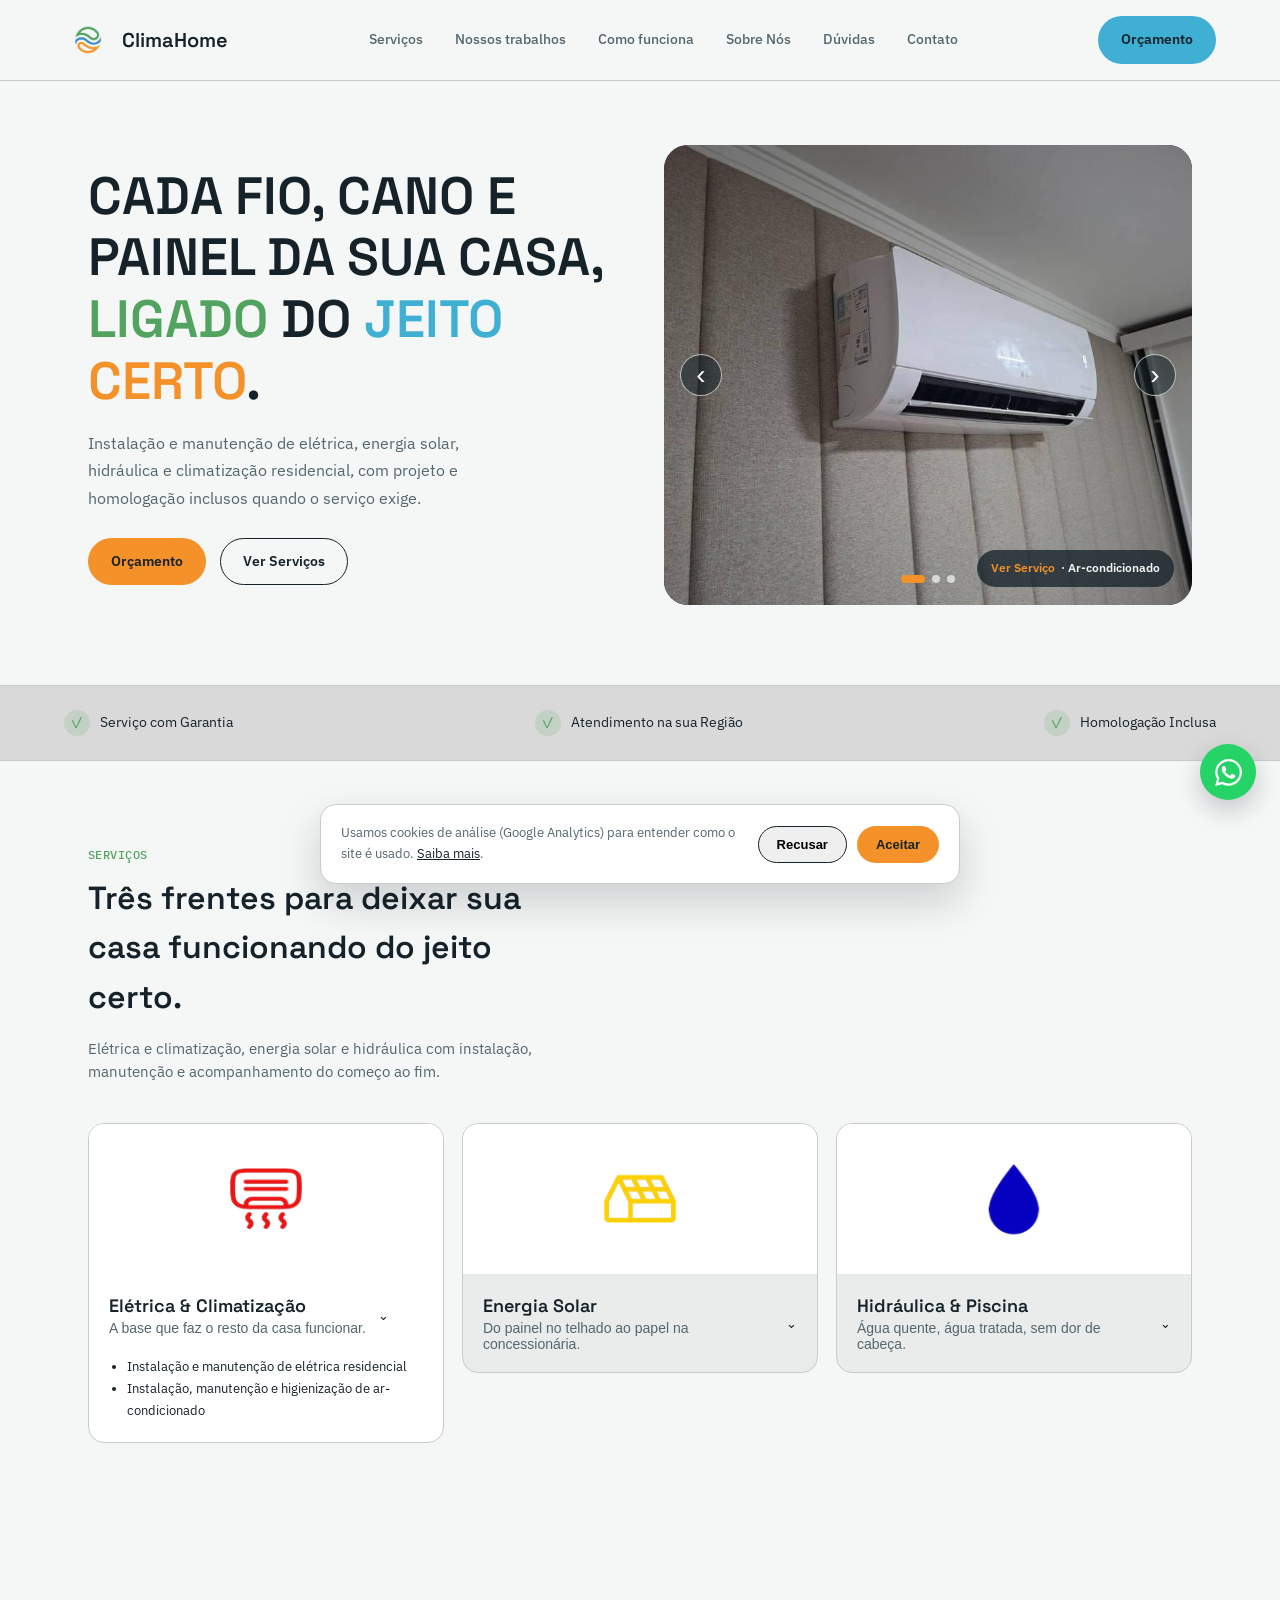
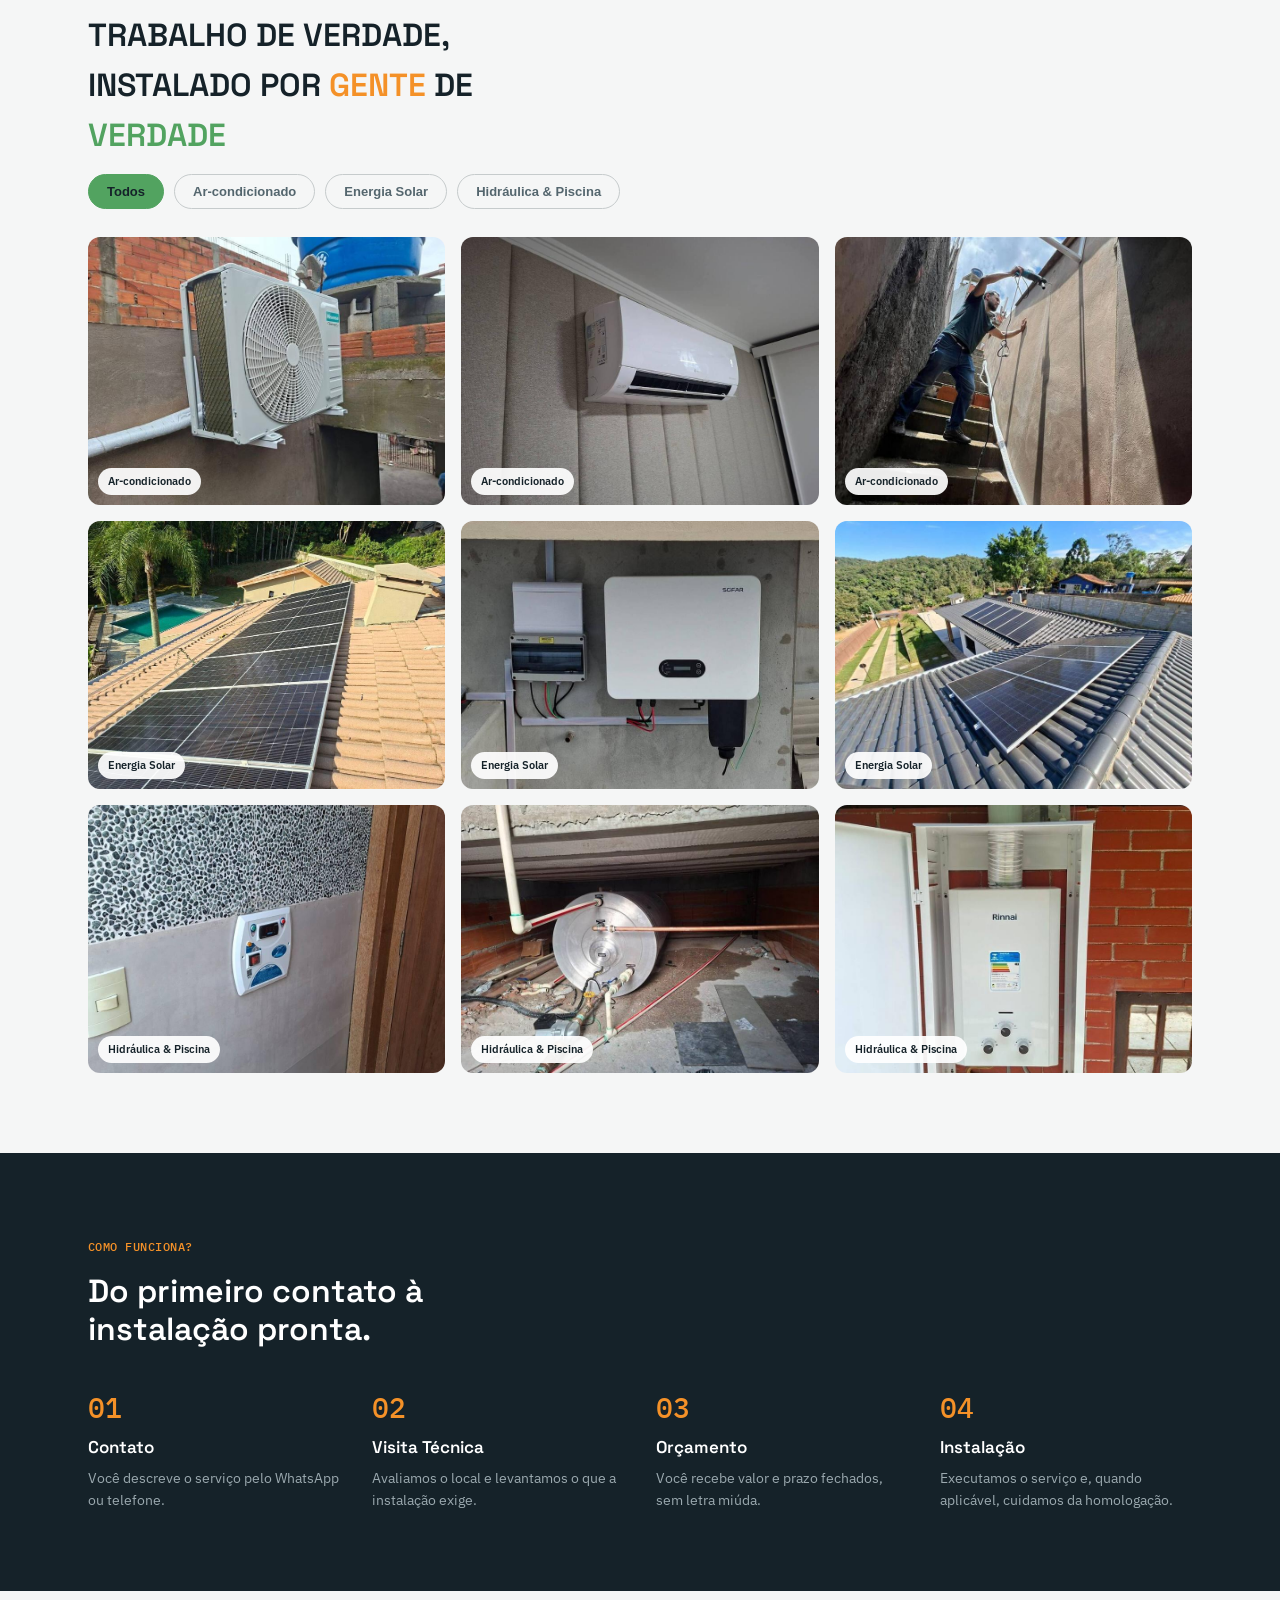
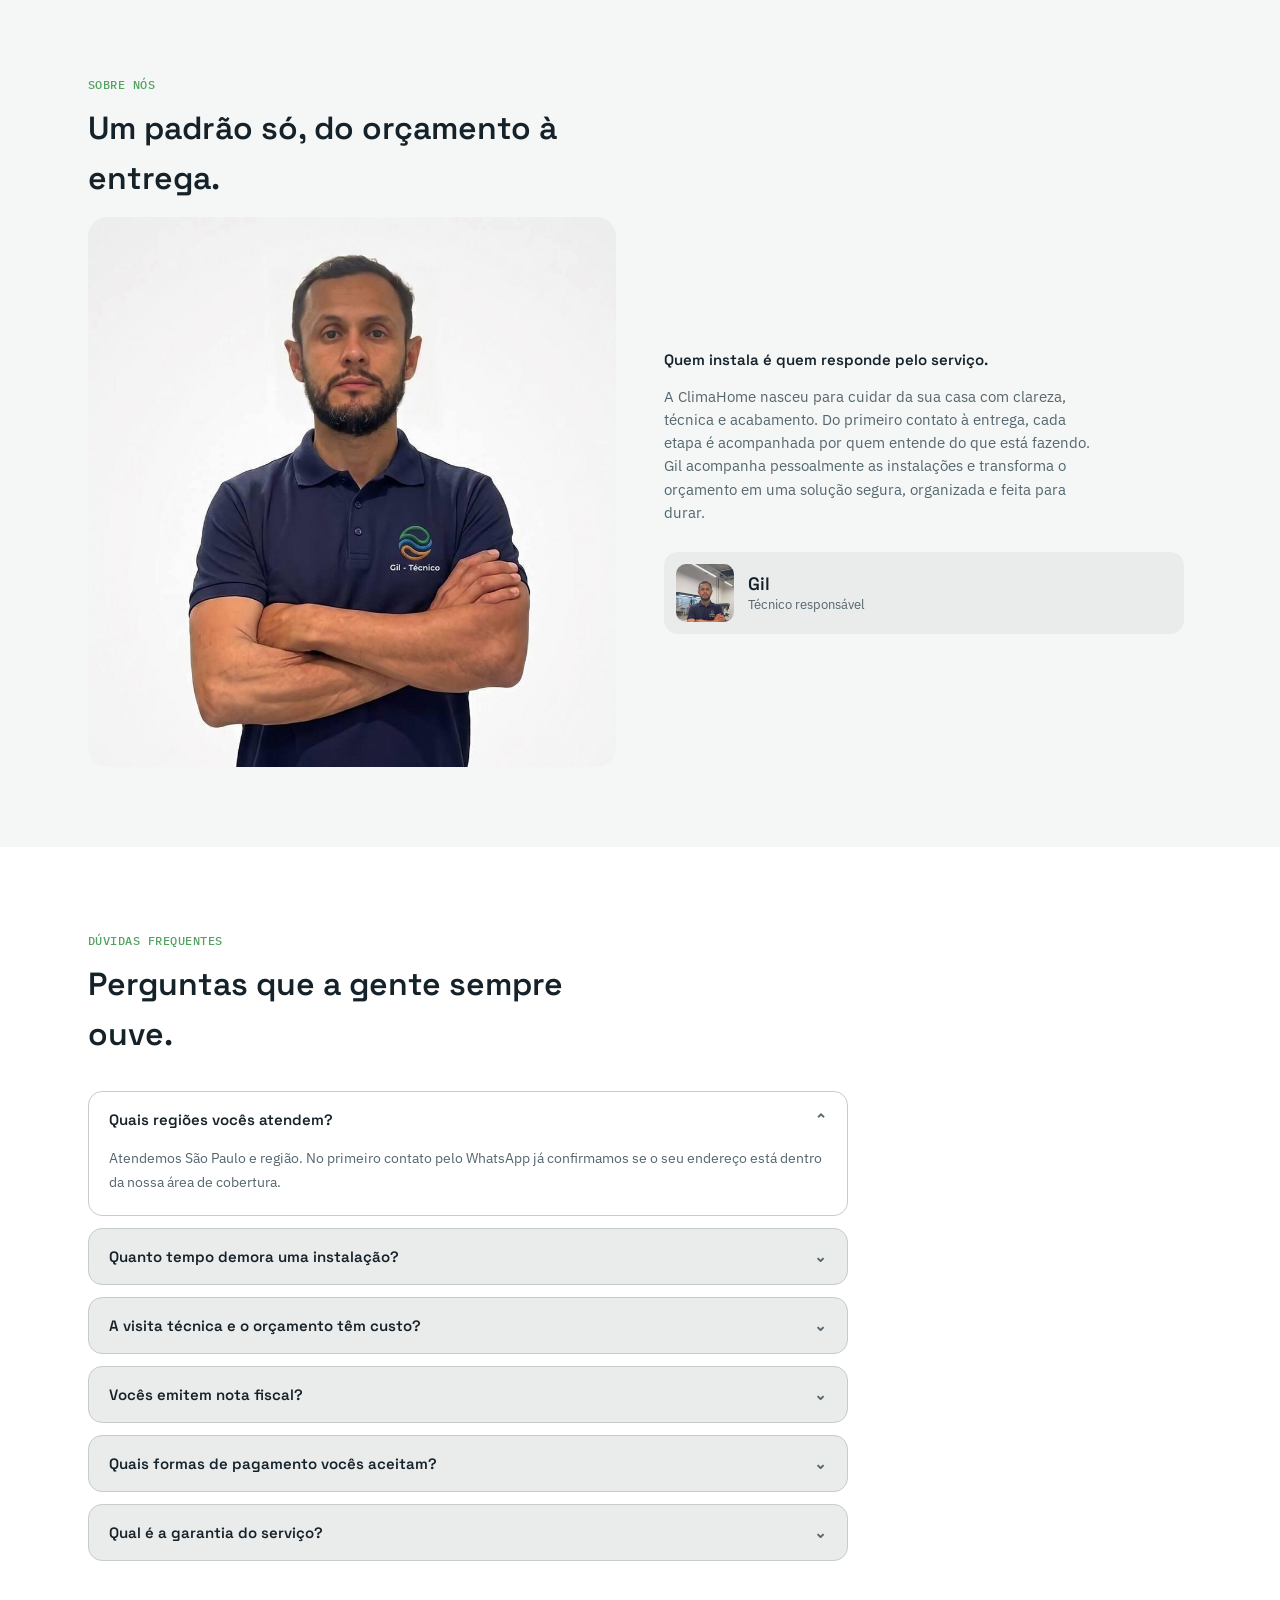
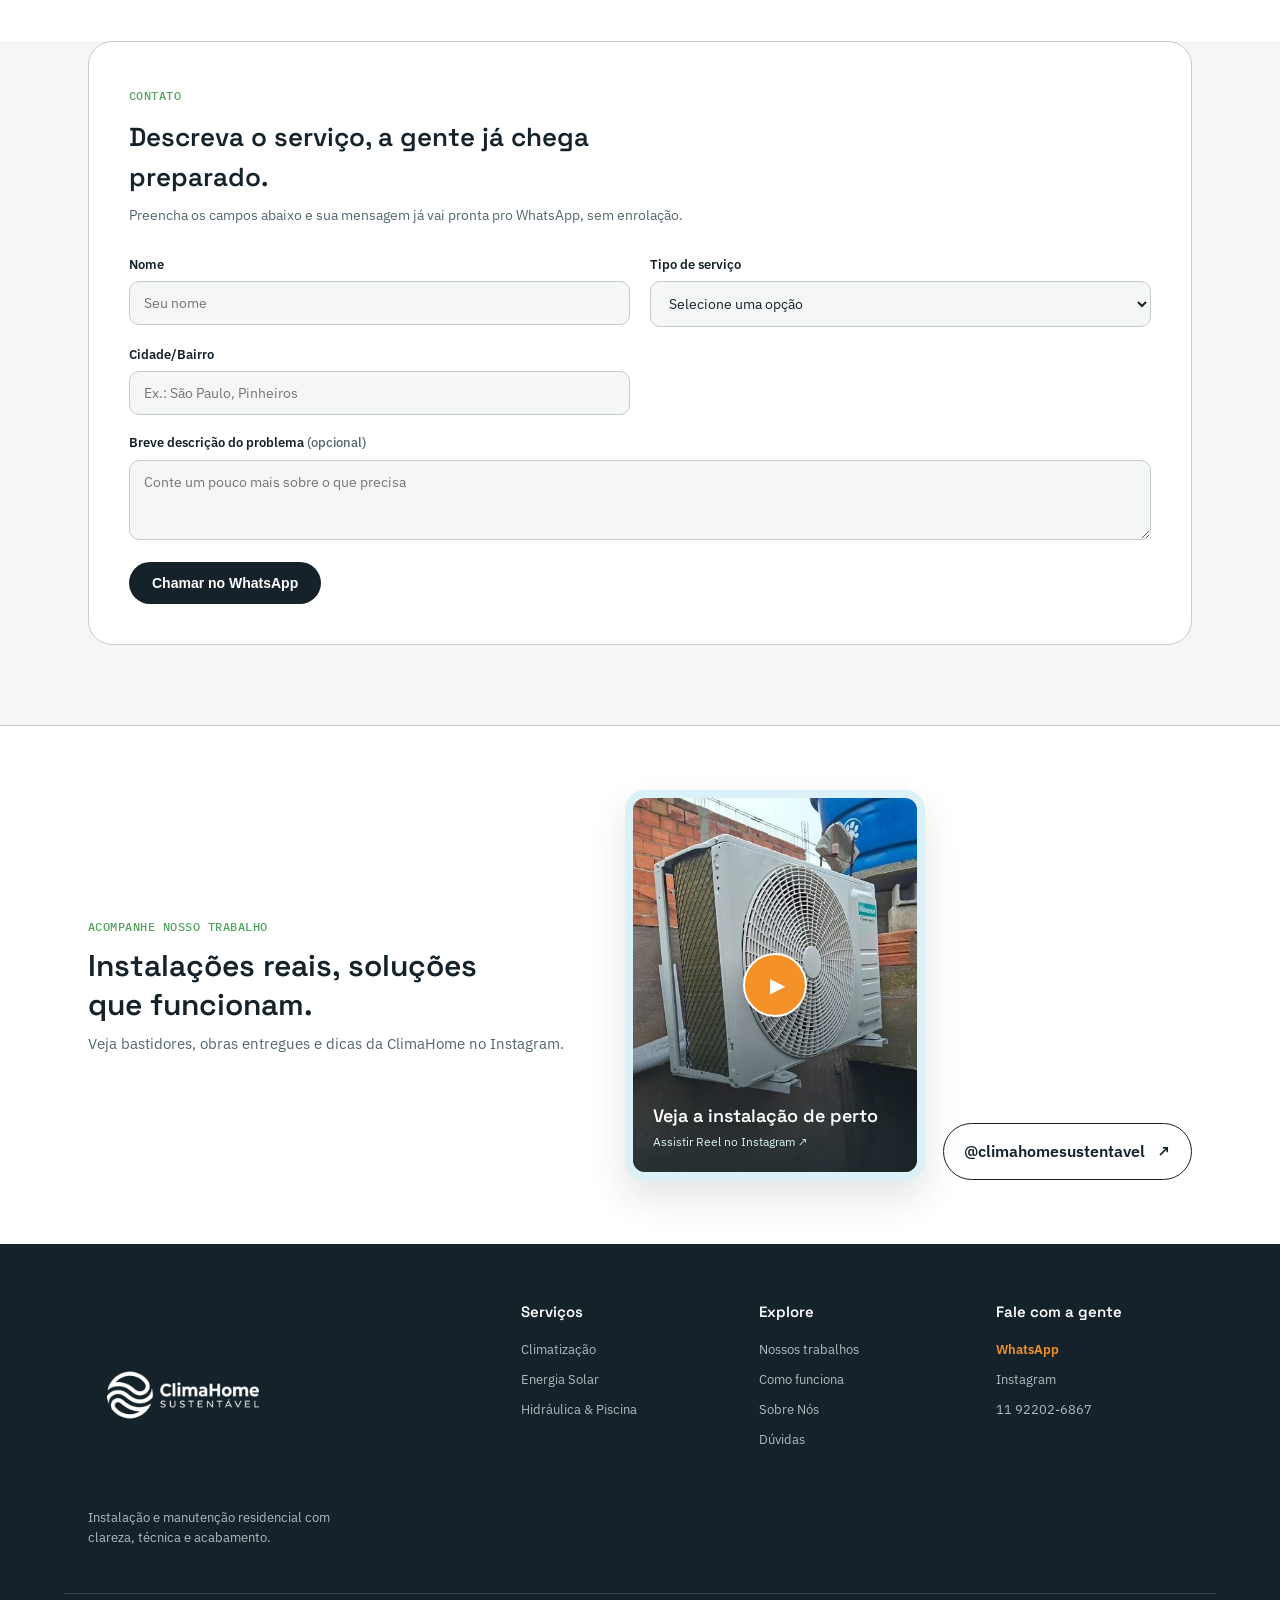
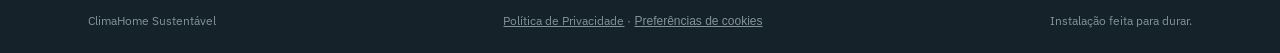
==== commit a0babd39: "Corrige categoria de aquecimento de piscina e atualiza foto de destaque na aba Todos" ====
--- a/index.html
+++ b/index.html
@@ -223,7 +223,7 @@
         <img src="assets/solar-instalacao-07.jpeg" alt="Painéis solares instalados em telhado residencial" loading="lazy">
         <figcaption>Energia Solar</figcaption>
       </figure>
-      <figure data-category="solar">
+      <figure data-category="solar" data-featured="true">
         <img src="assets/solar-instalacao-08.jpeg" alt="Painéis solares instalados em telhado com piscina ao fundo" loading="lazy">
         <figcaption>Energia Solar</figcaption>
       </figure>
@@ -245,10 +245,6 @@
       </figure>
       <figure data-category="solar">
         <img src="assets/climatizacao-obra-18.jpeg" alt="Painéis solares instalados em telhado residencial" loading="lazy">
-        <figcaption>Energia Solar</figcaption>
-      </figure>
-      <figure data-category="solar" data-featured="true">
-        <img src="assets/climatizacao-obra-29.jpeg" alt="Aquecedor solar instalado em telhado" loading="lazy">
         <figcaption>Energia Solar</figcaption>
       </figure>
       <figure data-category="solar">
@@ -285,6 +281,10 @@
       </figure>
       <figure data-category="hidraulica" data-featured="true">
         <img src="assets/climatizacao-obra-35.jpeg" alt="Aquecedor de água a gás instalado" loading="lazy">
+        <figcaption>Hidráulica &amp; Piscina</figcaption>
+      </figure>
+      <figure data-category="hidraulica">
+        <img src="assets/climatizacao-obra-29.jpeg" alt="Aquecedor solar de piscina instalado em telhado" loading="lazy">
         <figcaption>Hidráulica &amp; Piscina</figcaption>
       </figure>
     </div>
--- a/styles.css
+++ b/styles.css
@@ -20,7 +20,7 @@
 .contact-form input:focus,.contact-form select:focus,.contact-form textarea:focus{outline:2px solid var(--blue-500);outline-offset:1px}
 .contact-form textarea{resize:vertical}
 .contact-submit{grid-column:1/-1;justify-self:start;margin-top:4px}.cta-box h3{margin-bottom:4px;color:#fff;font-size:26px}.cta-box p{color:rgba(255,255,255,.9);font-size:13px}.cta-box .btn-dark{background:var(--ink-900)}.lightbox{position:fixed;inset:0;z-index:50;display:none;align-items:center;justify-content:center;padding:24px;background:rgba(21,34,41,.88)}.lightbox.is-visible{display:flex}.lightbox img{max-width:min(900px,92vw);max-height:82vh;border-radius:14px}.lightbox-close{position:absolute;top:22px;right:22px;width:40px;height:40px;border:0;border-radius:50%;font-size:24px;cursor:pointer}.lightbox-prev,.lightbox-next{position:absolute;z-index:2;top:50%;display:grid;place-items:center;width:48px;height:48px;transform:translateY(-50%);border:1px solid rgba(255,255,255,.65);border-radius:50%;background:rgba(21,34,41,.55);color:#fff;font-size:30px;line-height:1;cursor:pointer}.lightbox-prev:hover,.lightbox-next:hover{background:var(--orange-500);border-color:var(--orange-500)}.lightbox-prev{left:16px}.lightbox-next{right:16px}:focus-visible{outline:2px solid var(--orange-500);outline-offset:2px}
-@media(max-width:820px){.nav-links{display:none}.hero{padding-top:40px}.hero-grid{grid-template-columns:1fr}.hero h1{font-size:36px}.hero-media img{height:390px}.gallery{grid-template-columns:repeat(2,1fr)}.service-grid{grid-template-columns:1fr}.about-grid{grid-template-columns:1fr}.about-photo img{height:520px}.social-inner{align-items:flex-start;flex-direction:column}.social-video{align-items:flex-start;flex-direction:column;width:100%}.social-link{align-self:flex-start}.steps{grid-template-columns:repeat(2,1fr)}.trust-row{justify-content:flex-start}.cta-box{padding:28px}.contact-card{padding:28px}.contact-form{grid-template-columns:1fr}}
+@media(max-width:820px){.nav-links{display:none}.hero{padding-top:40px}.hero-grid{grid-template-columns:1fr}.hero h1{font-size:36px}.hero-media img{height:390px}.hero-controls{left:18px;transform:none}.gallery{grid-template-columns:repeat(2,1fr)}.service-grid{grid-template-columns:1fr}.about-grid{grid-template-columns:1fr}.about-photo img{height:520px}.social-inner{align-items:flex-start;flex-direction:column}.social-video{align-items:flex-start;flex-direction:column;width:100%}.social-link{align-self:flex-start}.steps{grid-template-columns:repeat(2,1fr)}.trust-row{justify-content:flex-start}.cta-box{padding:28px}.contact-card{padding:28px}.contact-form{grid-template-columns:1fr}}
 @media(max-width:520px){.hero h1{font-size:34px}.gallery{grid-template-columns:1fr}.steps{grid-template-columns:1fr}.cta-box h3{font-size:22px}.lightbox-prev,.lightbox-next{width:40px;height:40px;font-size:24px}.lightbox-prev{left:6px}.lightbox-next{right:6px}}
 
 @media(min-width:821px) and (max-width:1040px){.service-grid{grid-template-columns:repeat(2,1fr)}}
@@ -29,7 +29,7 @@
 @media(max-width:820px){.reel-preview{width:100%;max-width:360px;height:390px}.social-video{align-items:flex-start}}
 
 .cookie-banner{position:fixed;z-index:60;left:16px;right:16px;bottom:16px;display:none;flex-wrap:wrap;align-items:center;justify-content:space-between;gap:16px;max-width:640px;margin:0 auto;padding:18px 20px;border:1px solid var(--border);border-radius:16px;background:#fff;box-shadow:0 18px 40px rgba(21,34,41,.18)}.cookie-banner.is-visible{display:flex}.cookie-banner p{flex:1 1 260px;margin:0;color:var(--ink-500);font-size:13px;line-height:1.6}.cookie-banner a{color:var(--ink-900);text-decoration:underline}.cookie-actions{display:flex;gap:10px;flex-shrink:0}.cookie-actions .btn{padding:10px 18px;font-size:13px}
-@media(max-width:520px){.cookie-banner{flex-direction:column;align-items:stretch;left:10px;right:10px;bottom:10px;padding:16px}.cookie-actions{justify-content:flex-end}}
+@media(max-width:520px){.cookie-banner{flex-direction:column;align-items:stretch;left:10px;right:10px;bottom:10px;padding:16px}.cookie-banner p{flex:none}.cookie-actions{justify-content:flex-end}}
 body.has-cookie-banner .whatsapp-float{bottom:100px;transition:bottom .2s ease}
 @media(max-width:520px){body.has-cookie-banner .whatsapp-float{bottom:190px}}
 
@@ -38,4 +38,4 @@
 
 footer{padding:56px 0 22px;background:var(--ink-900);border-top:0;color:#fff}.footer-grid{display:grid;grid-template-columns:2fr 1fr 1fr 1fr;gap:42px;padding-bottom:44px}.footer-brand-block{max-width:270px}.footer-brand-block .foot-brand img{width:190px;height:auto;filter:brightness(0) invert(1)}.footer-brand-block p{margin-top:18px;color:#aebbc0;font-size:13px;line-height:1.6}.footer-column{display:flex;flex-direction:column;align-items:flex-start;gap:10px}.footer-column h3{margin-bottom:7px;color:#fff;font-size:15px}.footer-column a,.footer-column span{color:#aebbc0;font-size:13px;transition:color .2s ease}.footer-column a:hover{color:var(--orange-500)}.footer-contact a:first-of-type{color:var(--orange-500);font-weight:600}.footer-bottom{display:flex;justify-content:space-between;gap:20px;padding-top:18px;border-top:1px solid rgba(255,255,255,.16);color:#82939a;font-size:12px;flex-wrap:wrap}.footer-bottom a{text-decoration:underline}.footer-bottom a:hover{color:var(--orange-500)}.footer-link-btn{border:0;background:none;padding:0;color:#82939a;font-size:12px;text-decoration:underline;cursor:pointer}.footer-link-btn:hover{color:var(--orange-500)}
 @media(max-width:820px){.footer-grid{grid-template-columns:repeat(2,1fr);gap:32px}.footer-brand-block{grid-column:1/-1;max-width:360px}}
-@media(max-width:520px){.footer-grid{grid-template-columns:1fr 1fr;gap:28px 18px}.footer-bottom{align-items:flex-start;flex-direction:column;gap:6px}.footer-brand-block .foot-brand img{width:170px}}
+@media(max-width:520px){.footer-grid{grid-template-columns:1fr 1fr;gap:28px 18px}.footer-bottom{align-items:flex-start;flex-direction:column;gap:6px}.footer-brand-block .foot-brand img{width:170px}}
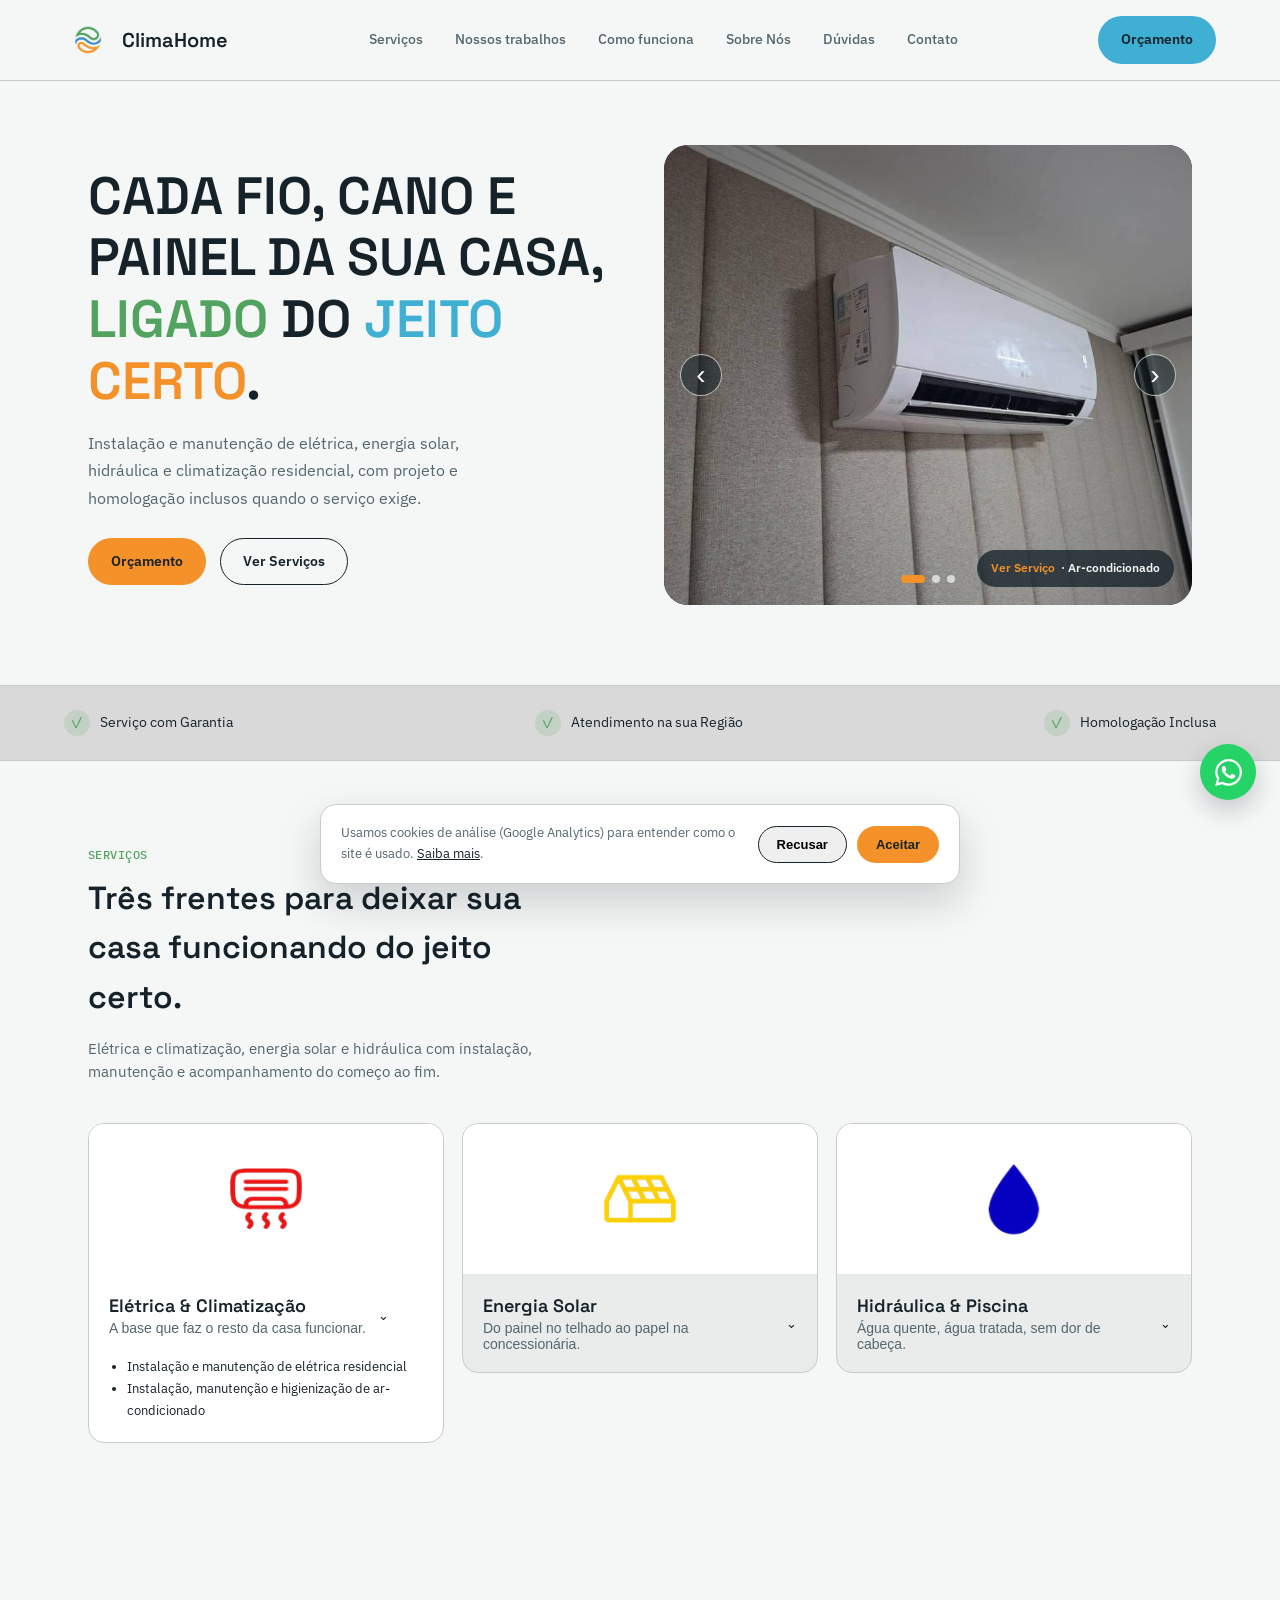
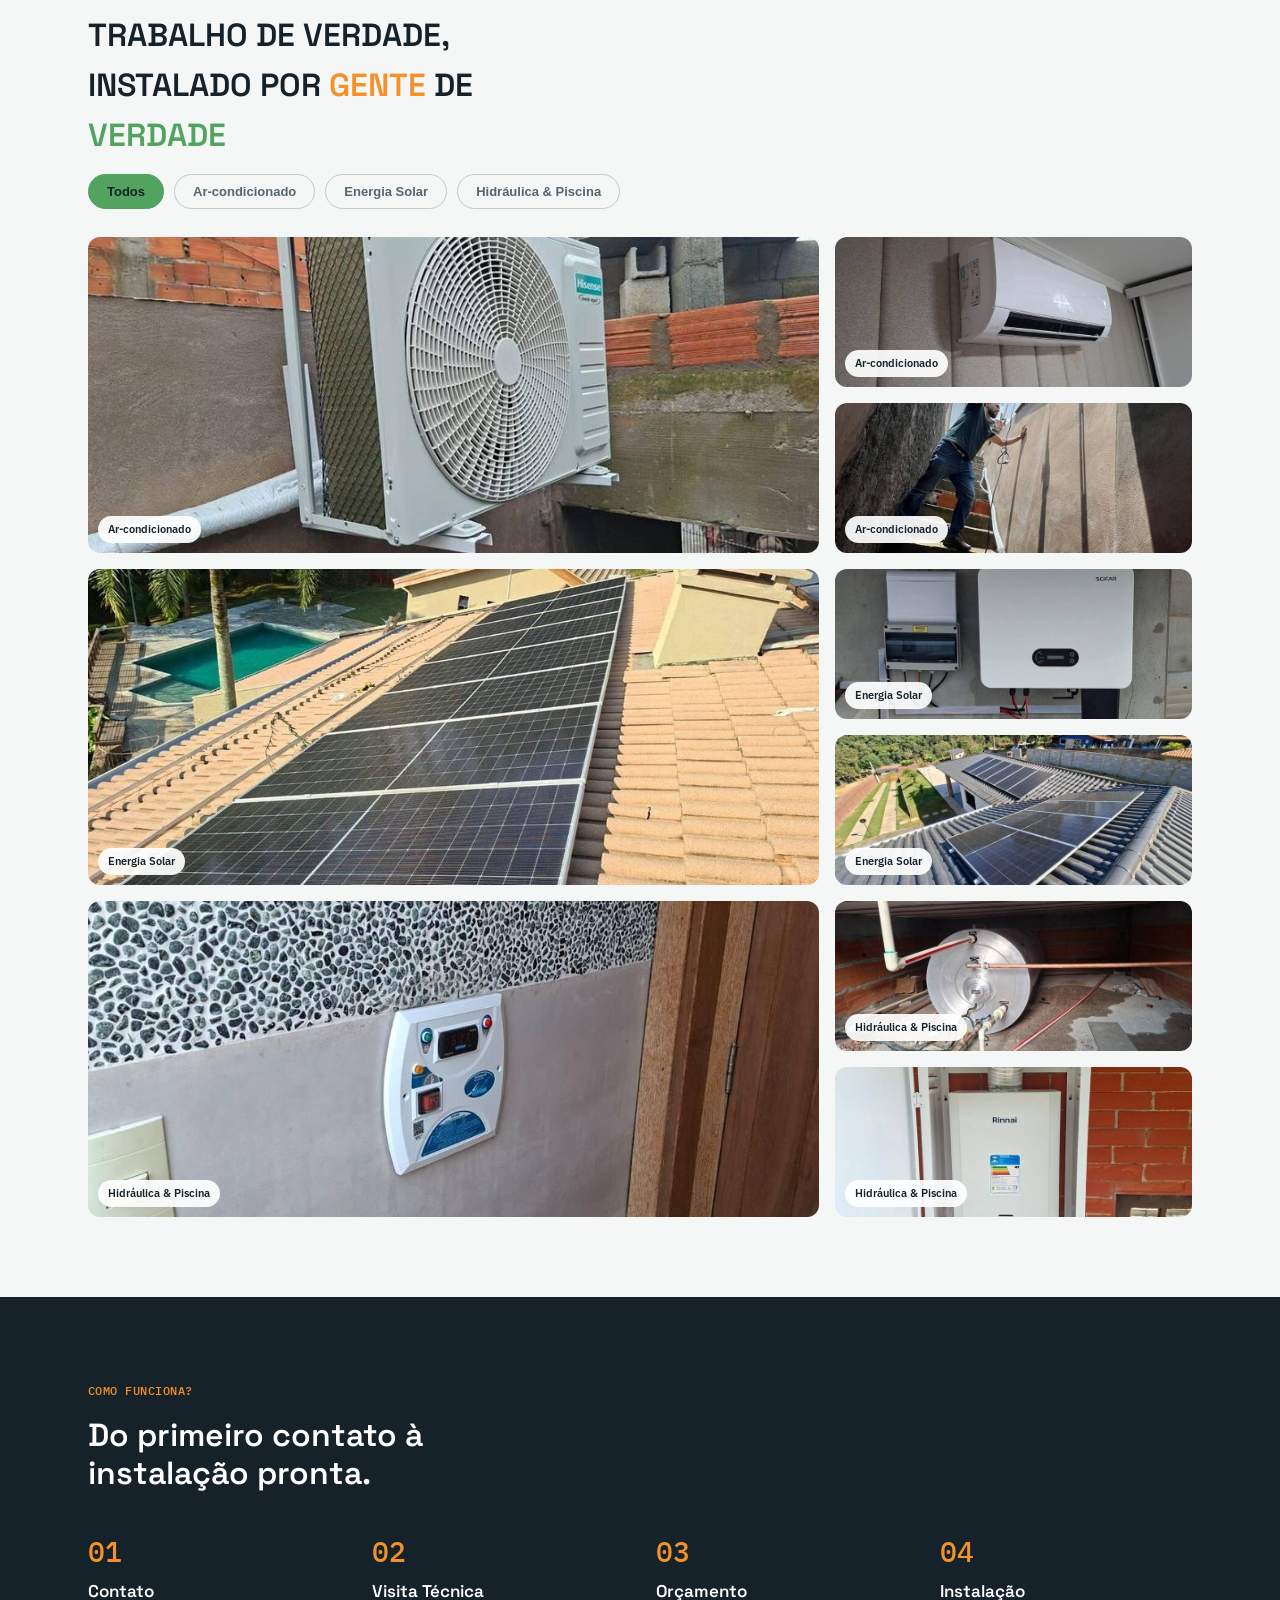
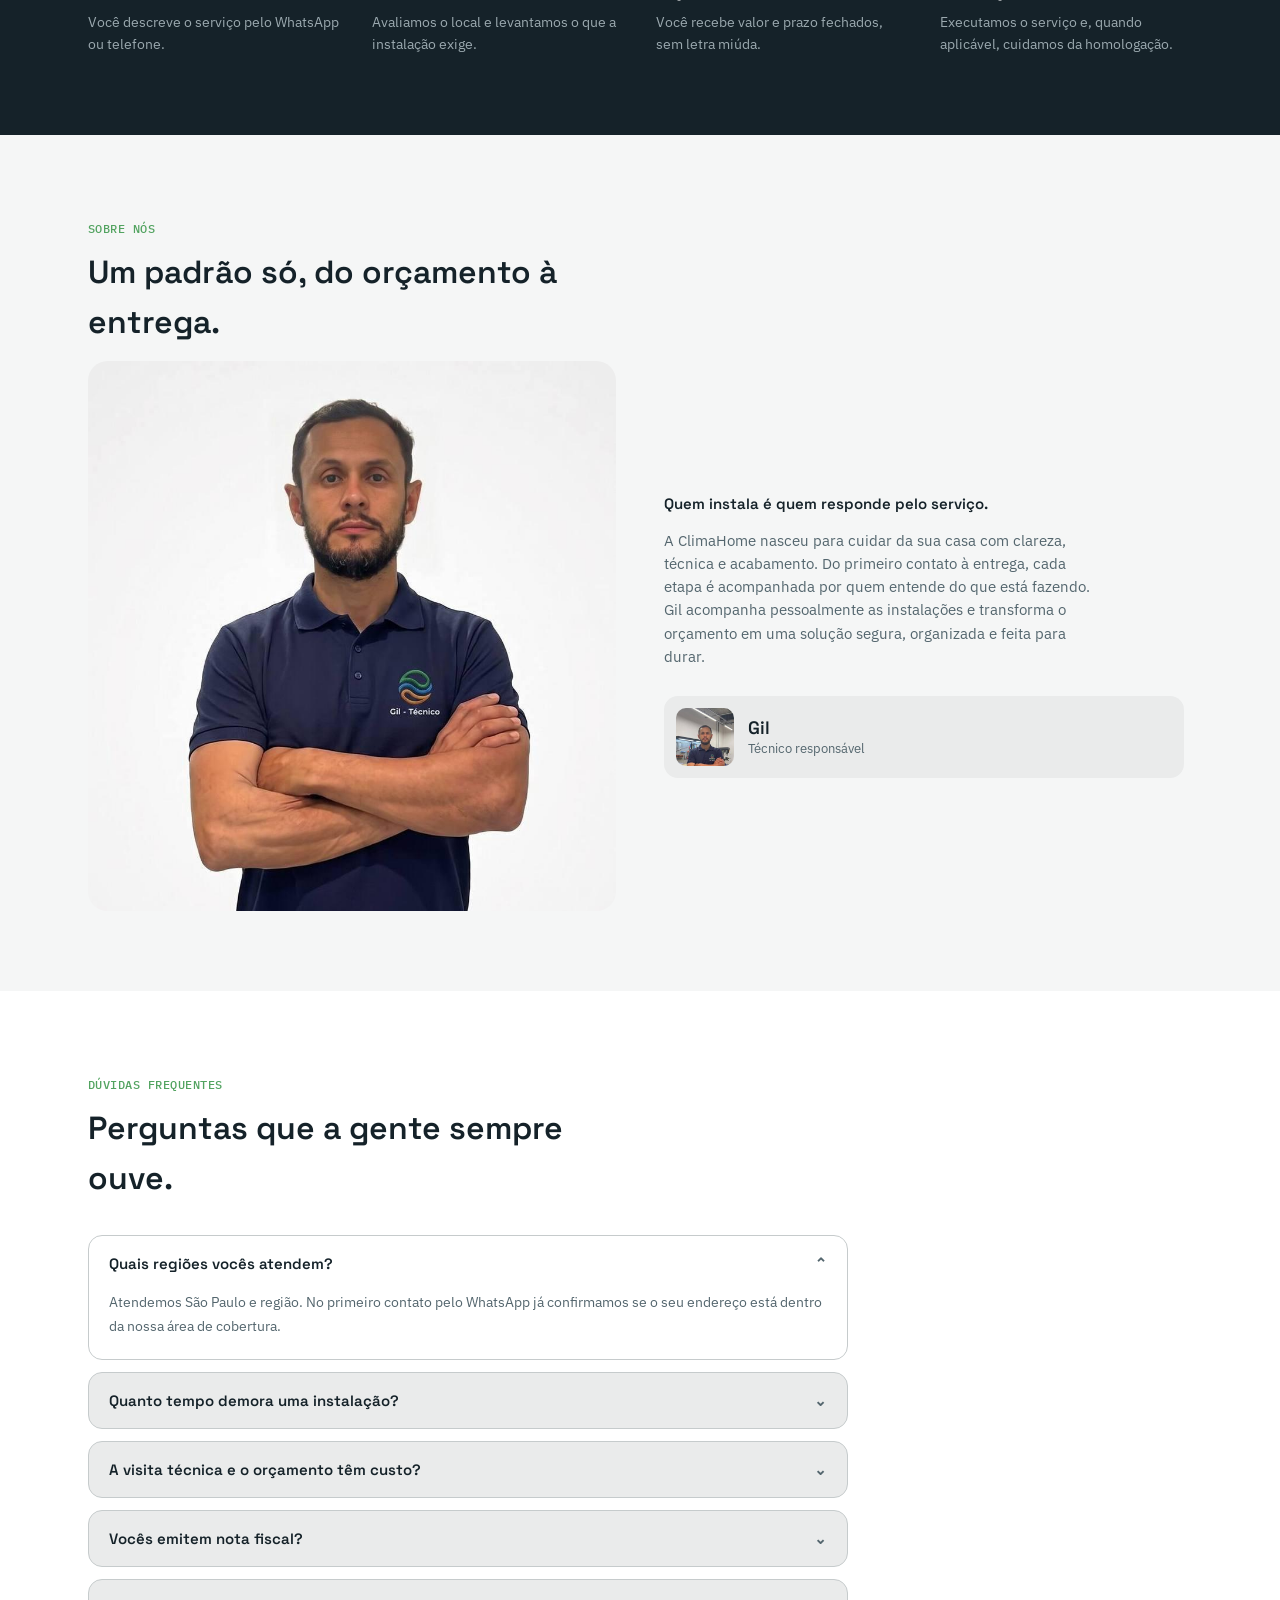
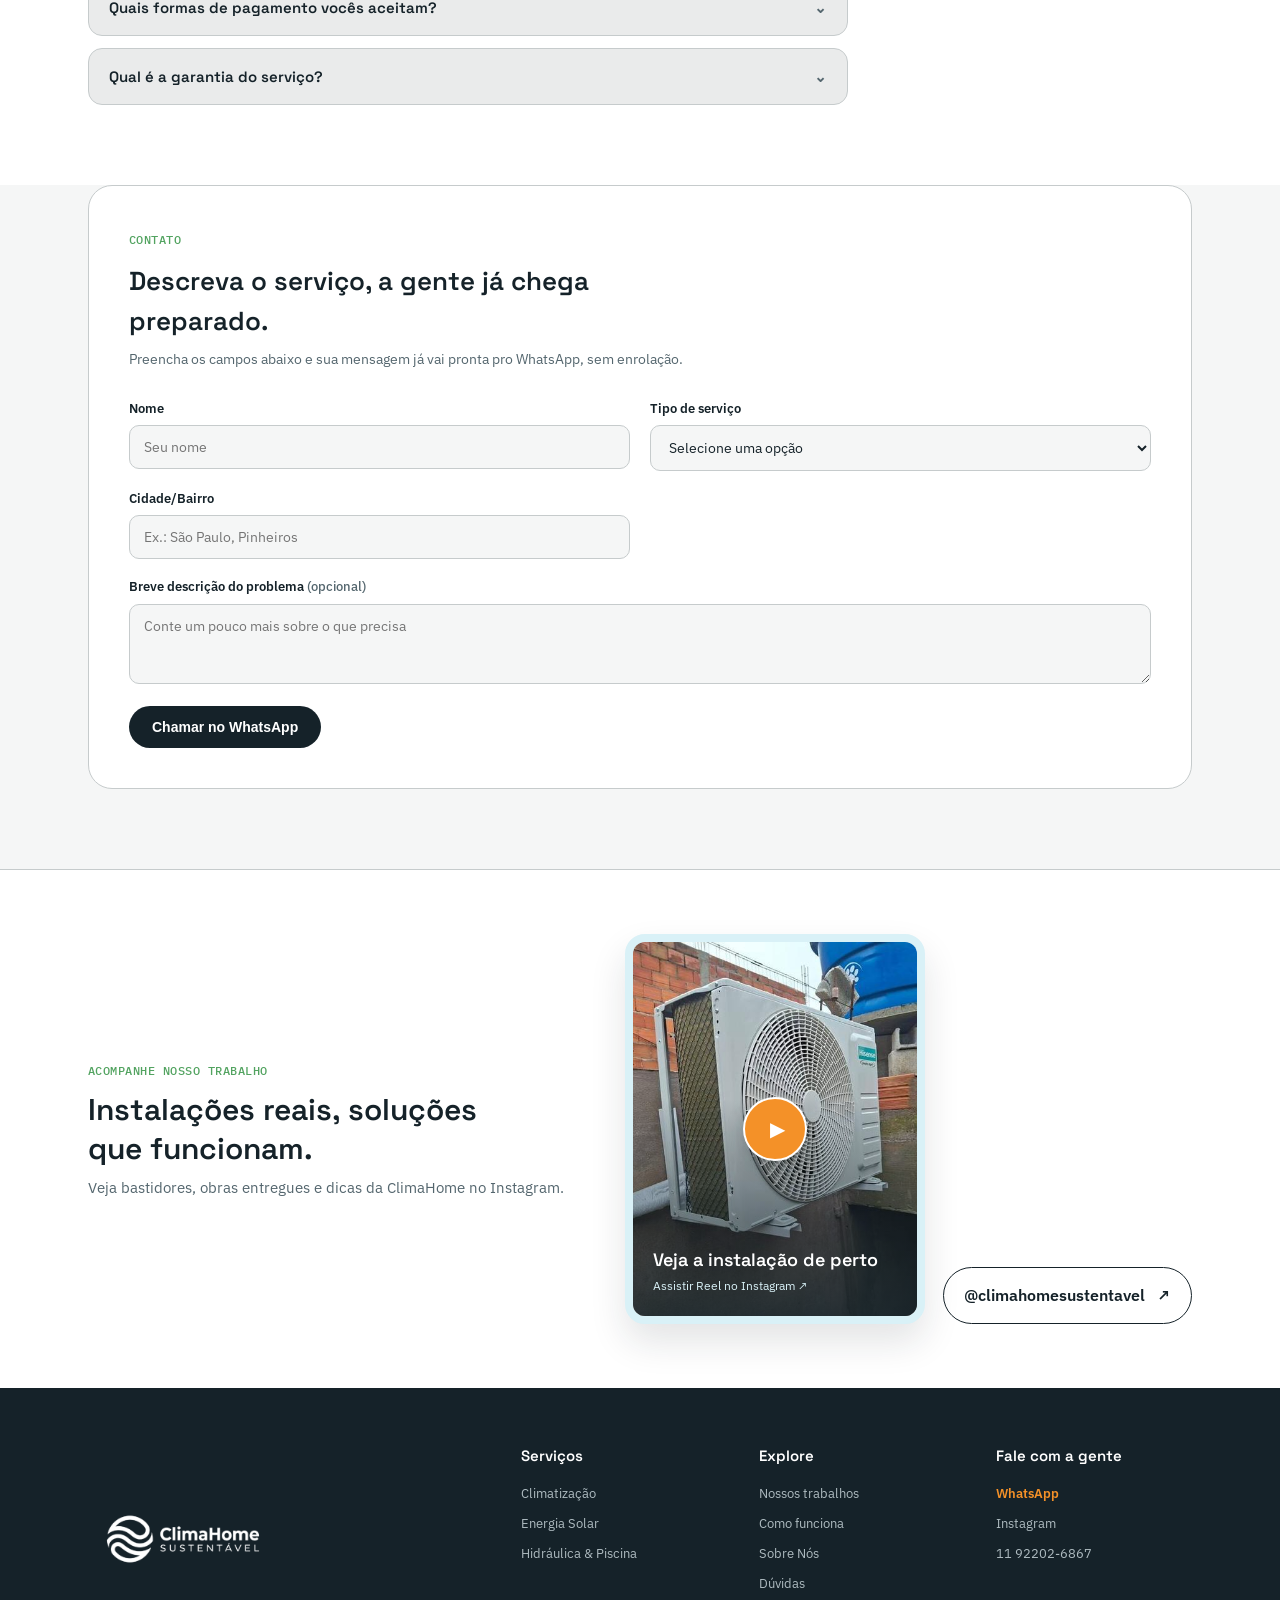
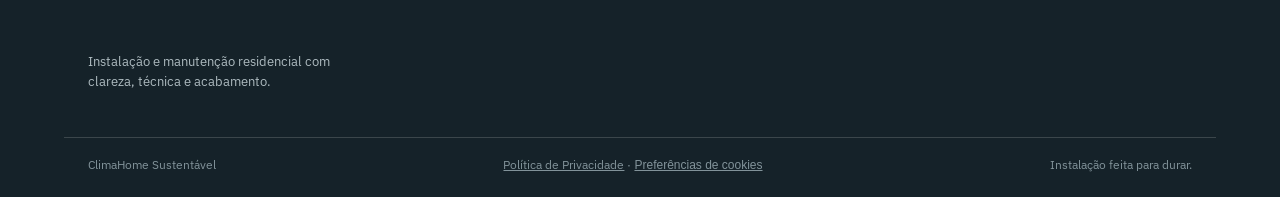
==== commit 1e22e250: "feat: mensagem pronta no WhatsApp (botão flutuante, rodapé e formulário) sem símbolos que quebram em" ====
--- a/index.html
+++ b/index.html
@@ -10,10 +10,13 @@
 <meta property="og:description" content="Instalação e manutenção de elétrica, energia solar, hidráulica e climatização residencial, com projeto e homologação inclusos quando o serviço exige.">
 <meta property="og:url" content="https://www.climahomesustentavel.com.br/">
 <meta property="og:image" content="https://www.climahomesustentavel.com.br/assets/climatizacao-instalacao.jpeg">
+<meta property="og:image:width" content="900">
+<meta property="og:image:height" content="675">
 <meta property="og:locale" content="pt_BR">
 <meta name="theme-color" content="#152229">
 <link rel="canonical" href="https://www.climahomesustentavel.com.br/">
 <link rel="preconnect" href="https://fonts.googleapis.com">
+<link rel="preconnect" href="https://fonts.gstatic.com" crossorigin>
 <link href="https://fonts.googleapis.com/css2?family=IBM+Plex+Mono:wght@500&family=IBM+Plex+Sans:wght@400;500;600&family=Space+Grotesk:wght@500;600;700&display=swap" rel="stylesheet">
 <link rel="stylesheet" href="styles.css">
 <link rel="icon" type="image/png" href="assets/logo-icone.png">
@@ -451,7 +454,7 @@
     </div>
     <div class="footer-column footer-contact">
       <h3>Fale com a gente</h3>
-      <a href="https://wa.me/5511922026867" target="_blank" rel="noopener noreferrer">WhatsApp</a>
+      <a href="https://wa.me/5511922026867?text=Ol%C3%A1%2C%20ClimaHome!%20Gostaria%20de%20solicitar%20um%20or%C3%A7amento." target="_blank" rel="noopener noreferrer">WhatsApp</a>
       <a href="https://www.instagram.com/climahomesustentavel/" target="_blank" rel="noopener noreferrer">Instagram</a>
       <a href="tel:+5511922026867">11 92202-6867</a>
     </div>
@@ -470,7 +473,7 @@
   <button type="button" class="lightbox-next" aria-label="Próxima foto">›</button>
 </div>
 
-<a class="whatsapp-float" href="https://wa.me/5511922026867" target="_blank" rel="noopener noreferrer" aria-label="Falar com a ClimaHome pelo WhatsApp">
+<a class="whatsapp-float" href="https://wa.me/5511922026867?text=Ol%C3%A1%2C%20ClimaHome!%20Gostaria%20de%20solicitar%20um%20or%C3%A7amento." target="_blank" rel="noopener noreferrer" aria-label="Falar com a ClimaHome pelo WhatsApp">
   <svg viewBox="0 0 24 24" aria-hidden="true"><path d="M20.5 3.5A11.8 11.8 0 0 0 12.07 0C5.55 0 .24 5.3.24 11.83c0 2.08.54 4.1 1.57 5.89L.14 24l6.43-1.63a11.8 11.8 0 0 0 5.5 1.36h.01c6.52 0 11.83-5.3 11.83-11.83 0-3.16-1.23-6.13-3.41-8.4ZM12.08 21.7h-.01a9.85 9.85 0 0 1-5.02-1.37l-.36-.21-3.82.97 1.02-3.72-.23-.38a9.85 9.85 0 0 1-1.51-5.16C2.15 6.38 6.6 1.94 12.08 1.94c2.65 0 5.14 1.03 7.01 2.9a9.86 9.86 0 0 1 2.9 7.02c0 5.48-4.45 9.93-9.91 9.93Zm5.45-7.44c-.3-.15-1.78-.88-2.05-.98-.27-.1-.47-.15-.67.15-.2.3-.77.98-.94 1.18-.17.2-.35.22-.65.07-.3-.15-1.28-.47-2.44-1.5-.9-.8-1.5-1.78-1.68-2.08-.17-.3-.02-.46.13-.61.14-.14.3-.35.45-.52.15-.17.2-.3.3-.5.1-.2.05-.37-.03-.52-.07-.15-.67-1.62-.92-2.22-.24-.58-.49-.5-.67-.51h-.57c-.2 0-.52.07-.8.37-.27.3-1.04 1.02-1.04 2.49s1.07 2.9 1.22 3.1c.15.2 2.1 3.2 5.08 4.49.71.31 1.27.5 1.7.64.71.23 1.35.2 1.86.12.57-.08 1.78-.73 2.03-1.43.25-.7.25-1.3.17-1.43-.08-.12-.27-.2-.57-.35Z"/></svg>
   <span>WhatsApp</span>
 </a>
--- a/styles.css
+++ b/styles.css
@@ -6,7 +6,7 @@
 .trust{margin-top:0;border-top:1px solid var(--border);border-bottom:1px solid var(--border);background:#d9d9d9}.trust-row{display:flex;justify-content:space-between;gap:20px;padding:24px 0;flex-wrap:wrap}.trust-item{display:flex;align-items:center;gap:10px;font-size:14px}.trust-item .check{display:flex;align-items:center;justify-content:center;width:26px;height:26px;border-radius:50%;background:rgba(82,163,96,.16);color:var(--green-500);font-size:15px}
 .faq{padding:80px 0;background:#fff}.faq h2{max-width:24ch;margin:8px 0 32px;font-size:32px}.faq-list{display:flex;flex-direction:column;gap:12px;max-width:760px}.faq-item{overflow:hidden;border:1px solid var(--border);border-radius:14px;background:#eaebeb;transition:background .25s ease}.faq-item.is-open{background:#fff}.faq-item>button{display:flex;align-items:center;justify-content:space-between;width:100%;gap:16px;padding:18px 20px;border:0;background:none;color:inherit;text-align:left;font:600 15px 'Space Grotesk',sans-serif;cursor:pointer}.faq-item>button span:last-child{color:var(--ink-500);transition:transform .25s ease}.faq-item.is-open>button span:last-child{transform:rotate(180deg)}.faq-answer{max-height:0;overflow:hidden;padding:0 20px;transition:max-height .3s ease,padding .3s ease}.faq-item.is-open .faq-answer{max-height:220px;padding-bottom:20px}.faq-answer p{color:var(--ink-500);font-size:14px;line-height:1.7}
 .services,.portfolio,.about{padding:80px 0;text-align:left}.eyebrow{color:var(--green-500);font:500 12px 'IBM Plex Mono',monospace;letter-spacing:.04em;text-transform:uppercase}.services h2,.portfolio h2,.about h2{max-width:24ch;margin:8px 0 14px;font-size:32px}.services> .wrap>p{max-width:52ch;margin:0 0 40px;color:var(--ink-500);font-size:15px}.service-grid{display:grid;grid-template-columns:repeat(3,1fr);gap:18px;align-items:start}.service-card{overflow:hidden;padding:0;border:1px solid var(--border);border-radius:16px;background:#eaebeb;transition:background .25s ease}.service-card.is-open{background:#fff}.service-illustration{width:100%;height:150px;padding:28px;object-fit:contain;background:#fff}.service-card>button{display:flex;align-items:center;width:100%;gap:12px;padding:20px;border:0;background:none;color:inherit;text-align:left;cursor:pointer}.service-card>button>div:nth-child(2){flex:1}.service-card h3{margin:0 0 3px;font-size:18px}.service-card p{color:var(--ink-500);font-size:14px}.service-card .service-details{max-height:0;overflow:hidden;padding:0 20px;transition:max-height .3s ease,padding .3s ease}.service-card.is-open .service-details{max-height:160px;padding-bottom:20px}.service-details ul{margin:0;padding-left:18px;color:var(--ink-900);font-size:13px;line-height:1.7}
-.portfolio h2{max-width:22ch}.portfolio h2 .hl{color:var(--orange-500)}.portfolio h2 .hl-blue{color:var(--green-500)}.filters{display:flex;justify-content:flex-start;gap:10px;margin-bottom:28px;flex-wrap:wrap}.filter-chip{padding:9px 18px;border:1.5px solid var(--border);border-radius:20px;background:transparent;color:var(--ink-500);font-size:13px;font-weight:600;cursor:pointer}.filter-chip.active{border-color:var(--green-500);background:var(--green-500);color:var(--ink-900)}.gallery{display:grid;grid-template-columns:repeat(3,1fr);gap:16px}.gallery figure{position:relative;overflow:hidden;margin:0;aspect-ratio:4/3;border-radius:12px;cursor:zoom-in}.gallery img{width:100%;height:100%;object-fit:cover;transition:transform .3s ease}.gallery figure:hover img{transform:scale(1.04)}.gallery figcaption{position:absolute;left:10px;bottom:10px;padding:5px 10px;border-radius:14px;background:rgba(255,255,255,.92);color:var(--ink-900);font-size:11px;font-weight:600}
+.portfolio h2{max-width:22ch}.portfolio h2 .hl{color:var(--orange-500)}.portfolio h2 .hl-blue{color:var(--green-500)}.filters{display:flex;justify-content:flex-start;gap:10px;margin-bottom:28px;flex-wrap:wrap}.filter-chip{padding:9px 18px;border:1.5px solid var(--border);border-radius:20px;background:transparent;color:var(--ink-500);font-size:13px;font-weight:600;cursor:pointer}.filter-chip.active{border-color:var(--green-500);background:var(--green-500);color:var(--ink-900)}.gallery{display:grid;grid-template-columns:repeat(3,1fr);gap:16px}.gallery figure{position:relative;overflow:hidden;margin:0;aspect-ratio:4/3;border-radius:12px;cursor:zoom-in;transition:opacity .4s ease,transform .4s ease}.gallery figure.is-hiding{opacity:0;transform:scale(.94)}.gallery.is-all{grid-auto-rows:150px;grid-auto-flow:dense}.gallery.is-all figure{aspect-ratio:auto;height:100%}.gallery.is-all figure.is-large{grid-column:span 2;grid-row:span 2}.gallery img{width:100%;height:100%;object-fit:cover;transition:transform .3s ease}.gallery figure:hover img{transform:scale(1.04)}.gallery figcaption{position:absolute;left:10px;bottom:10px;padding:5px 10px;border-radius:14px;background:rgba(255,255,255,.92);color:var(--ink-900);font-size:11px;font-weight:600}
 .about-grid{display:grid;grid-template-columns:1fr 1fr;gap:48px;align-items:center}.about-photo{position:relative;width:100%;height:auto}.about-photo::before{display:none}.about-photo img{width:100%;height:550px;border-radius:20px;object-fit:cover;object-position:center top;box-shadow:none}.about-content{max-width:520px}.about p{max-width:48ch;color:var(--ink-500);font-size:15px}.about-lead{margin-bottom:16px;color:var(--ink-900)!important;font:600 30px/1.2 'Space Grotesk',sans-serif}.about-proof{display:flex;align-items:center;gap:14px;margin-top:28px;padding:12px;border-radius:14px;background:#eaebeb}.about-proof img{width:58px;height:58px;border-radius:10px;object-fit:cover;object-position:center top}.about-proof strong,.about-proof span{display:block}.about-proof strong{font:600 18px 'Space Grotesk',sans-serif}.about-proof span{color:var(--ink-500);font-size:13px}.social{padding:64px 0;border-top:1px solid var(--border);background:#fff}.social-inner{display:flex;align-items:center;justify-content:space-between;gap:48px}.social h2{max-width:22ch;margin:8px 0;color:var(--ink-900);font:600 30px 'Space Grotesk',sans-serif}.social p{color:var(--ink-500);font-size:15px}.social-video{display:flex;align-items:center;gap:18px}.social-link{display:inline-flex;align-items:center;gap:12px;padding:15px 20px;border:1px solid var(--ink-900);border-radius:999px;color:var(--ink-900);font-weight:600;white-space:nowrap}.social-link:hover{background:var(--orange-500);border-color:var(--orange-500);color:var(--ink-900)}.how{padding:80px 0;background:var(--ink-900);color:#fff}.how .eyebrow{color:var(--orange-500)}.how h2{max-width:16ch;margin:14px 0 40px;color:#fff;font-size:32px;line-height:1.2}.steps{display:grid;grid-template-columns:repeat(4,1fr);gap:32px}.step-num{display:block;margin-bottom:8px;color:var(--orange-500);font:500 28px 'IBM Plex Mono',monospace}.step h3{margin-bottom:8px;color:#fff;font-size:17px}.step p{color:#9ba9af;font-size:14px}.contact{padding:0 0 80px}.cta-box{display:flex;align-items:center;justify-content:space-between;gap:24px;margin-top:64px;padding:40px;border-radius:24px;background:var(--blue-500);flex-wrap:wrap}
 .contact-card{padding:40px;border:1px solid var(--border);border-radius:24px;background:#fff}
 .contact-intro{max-width:60ch;margin-bottom:28px}
@@ -20,8 +20,8 @@
 .contact-form input:focus,.contact-form select:focus,.contact-form textarea:focus{outline:2px solid var(--blue-500);outline-offset:1px}
 .contact-form textarea{resize:vertical}
 .contact-submit{grid-column:1/-1;justify-self:start;margin-top:4px}.cta-box h3{margin-bottom:4px;color:#fff;font-size:26px}.cta-box p{color:rgba(255,255,255,.9);font-size:13px}.cta-box .btn-dark{background:var(--ink-900)}.lightbox{position:fixed;inset:0;z-index:50;display:none;align-items:center;justify-content:center;padding:24px;background:rgba(21,34,41,.88)}.lightbox.is-visible{display:flex}.lightbox img{max-width:min(900px,92vw);max-height:82vh;border-radius:14px}.lightbox-close{position:absolute;top:22px;right:22px;width:40px;height:40px;border:0;border-radius:50%;font-size:24px;cursor:pointer}.lightbox-prev,.lightbox-next{position:absolute;z-index:2;top:50%;display:grid;place-items:center;width:48px;height:48px;transform:translateY(-50%);border:1px solid rgba(255,255,255,.65);border-radius:50%;background:rgba(21,34,41,.55);color:#fff;font-size:30px;line-height:1;cursor:pointer}.lightbox-prev:hover,.lightbox-next:hover{background:var(--orange-500);border-color:var(--orange-500)}.lightbox-prev{left:16px}.lightbox-next{right:16px}:focus-visible{outline:2px solid var(--orange-500);outline-offset:2px}
-@media(max-width:820px){.nav-links{display:none}.hero{padding-top:40px}.hero-grid{grid-template-columns:1fr}.hero h1{font-size:36px}.hero-media img{height:390px}.hero-controls{left:18px;transform:none}.gallery{grid-template-columns:repeat(2,1fr)}.service-grid{grid-template-columns:1fr}.about-grid{grid-template-columns:1fr}.about-photo img{height:520px}.social-inner{align-items:flex-start;flex-direction:column}.social-video{align-items:flex-start;flex-direction:column;width:100%}.social-link{align-self:flex-start}.steps{grid-template-columns:repeat(2,1fr)}.trust-row{justify-content:flex-start}.cta-box{padding:28px}.contact-card{padding:28px}.contact-form{grid-template-columns:1fr}}
-@media(max-width:520px){.hero h1{font-size:34px}.gallery{grid-template-columns:1fr}.steps{grid-template-columns:1fr}.cta-box h3{font-size:22px}.lightbox-prev,.lightbox-next{width:40px;height:40px;font-size:24px}.lightbox-prev{left:6px}.lightbox-next{right:6px}}
+@media(max-width:820px){.nav-links{display:none}.hero{padding-top:40px}.hero-grid{grid-template-columns:1fr}.hero h1{font-size:36px}.hero-media img{height:390px}.hero-controls{left:18px;transform:none}.gallery{grid-template-columns:repeat(2,1fr)}.gallery.is-all{grid-auto-rows:170px}.service-grid{grid-template-columns:1fr}.about-grid{grid-template-columns:1fr}.about-photo img{height:520px}.social-inner{align-items:flex-start;flex-direction:column}.social-video{align-items:flex-start;flex-direction:column;width:100%}.social-link{align-self:flex-start}.steps{grid-template-columns:repeat(2,1fr)}.trust-row{justify-content:flex-start}.cta-box{padding:28px}.contact-card{padding:28px}.contact-form{grid-template-columns:1fr}}
+@media(max-width:520px){.hero h1{font-size:34px}.gallery{grid-template-columns:1fr}.gallery.is-all{grid-auto-rows:230px}.gallery.is-all figure.is-large{grid-column:span 1;grid-row:span 1}.steps{grid-template-columns:1fr}.cta-box h3{font-size:22px}.lightbox-prev,.lightbox-next{width:40px;height:40px;font-size:24px}.lightbox-prev{left:6px}.lightbox-next{right:6px}}
 
 @media(min-width:821px) and (max-width:1040px){.service-grid{grid-template-columns:repeat(2,1fr)}}
 
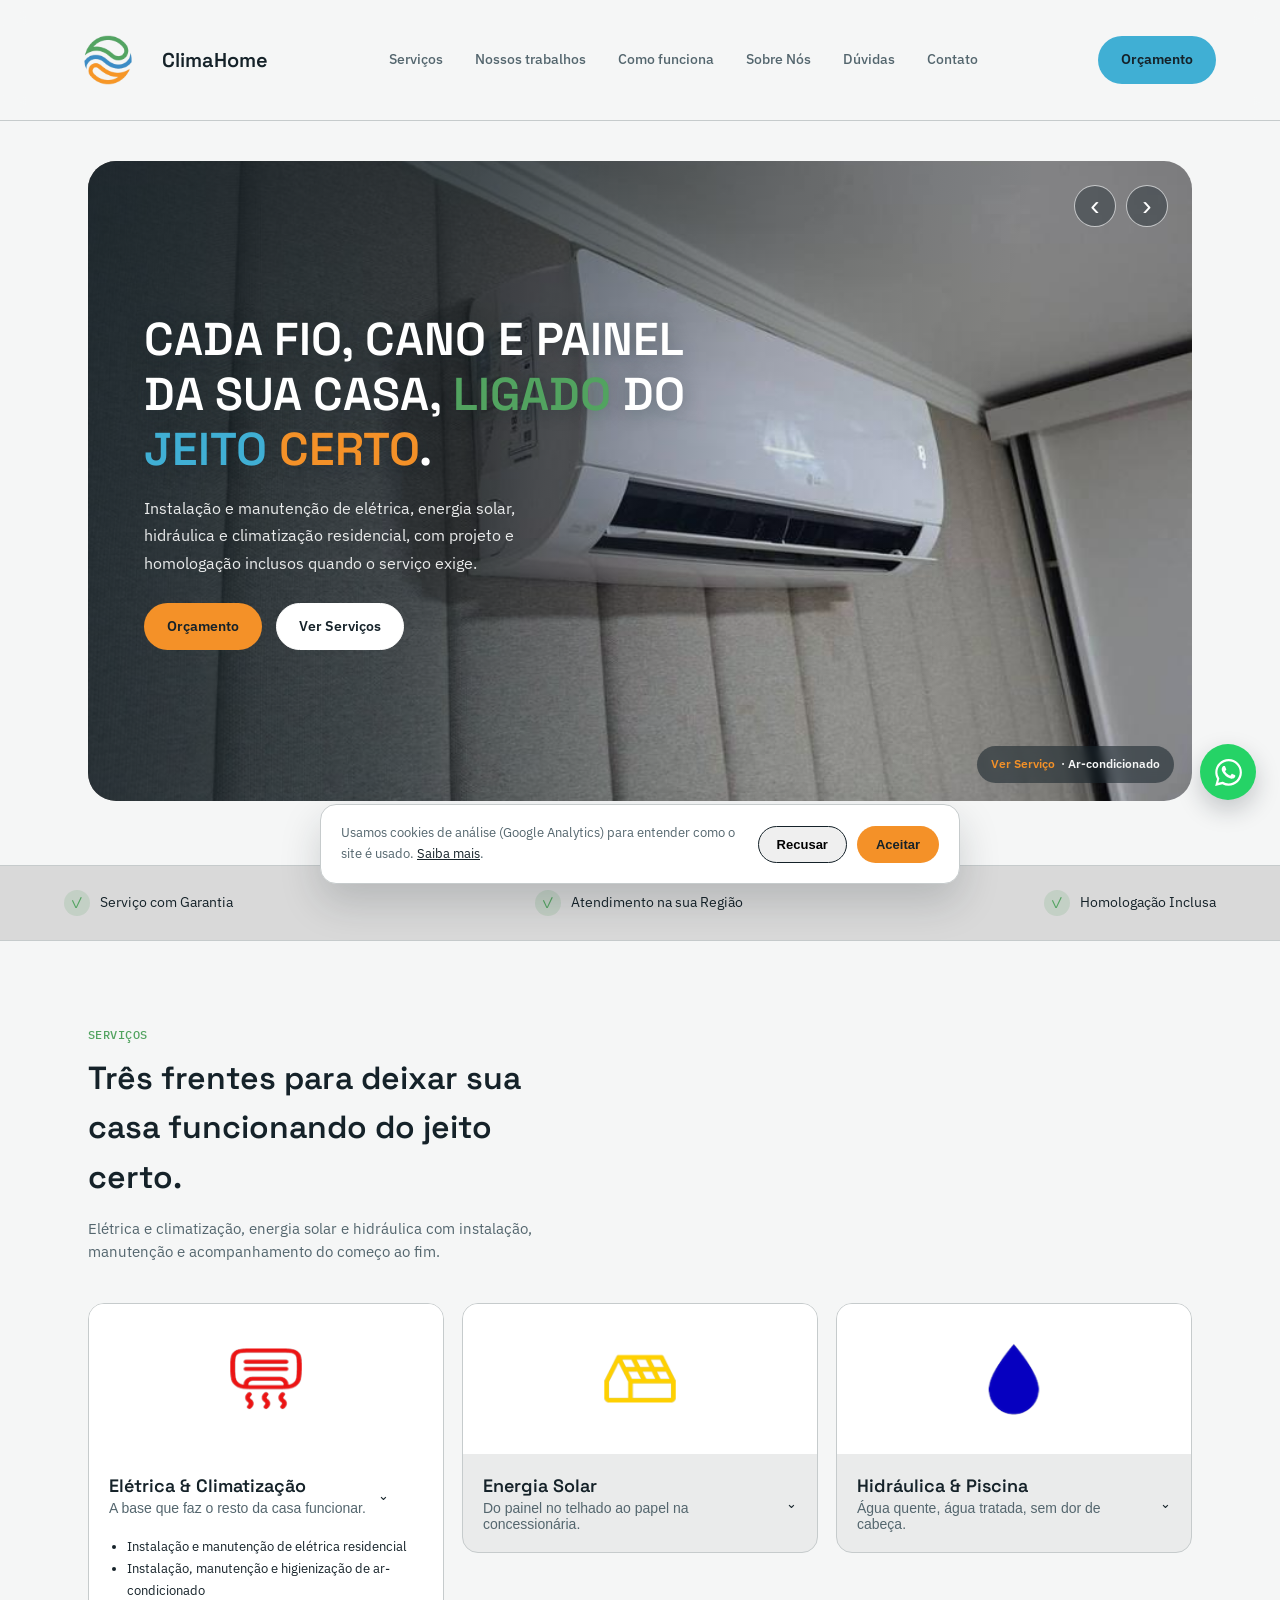
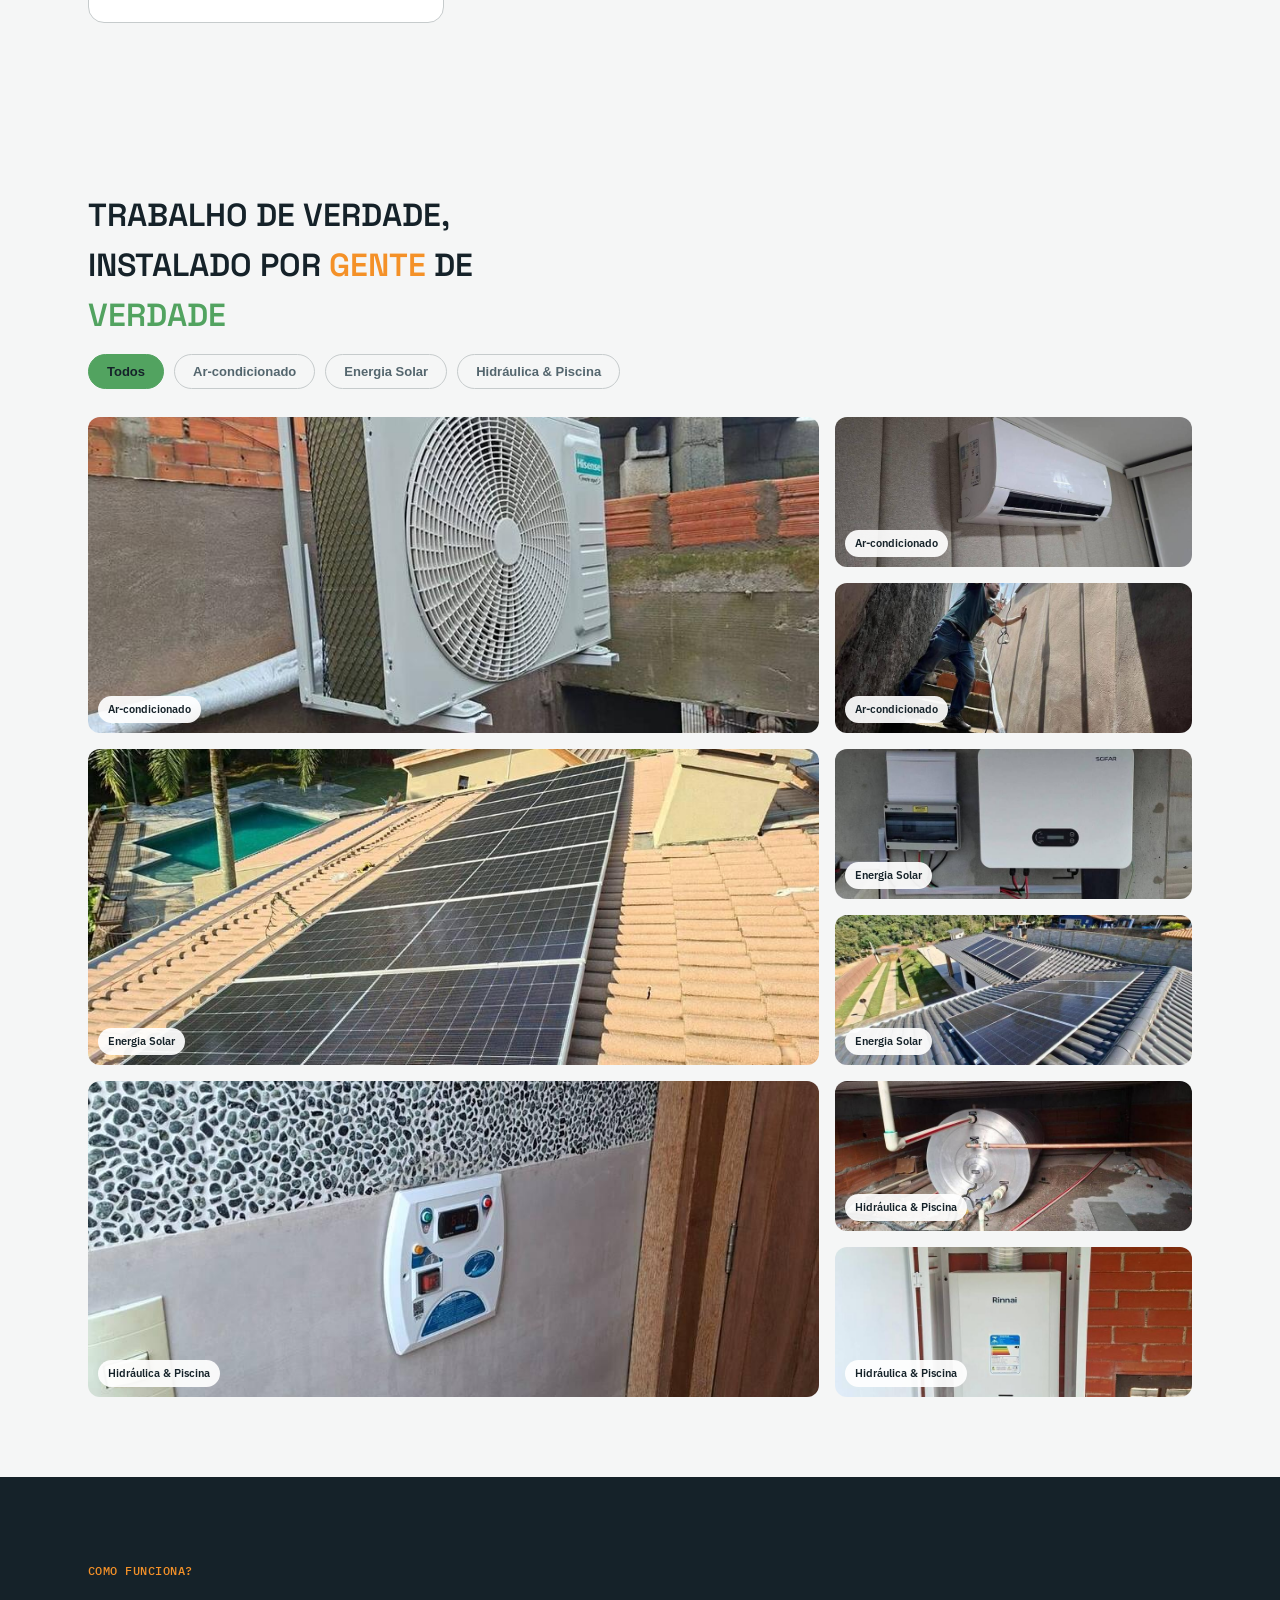
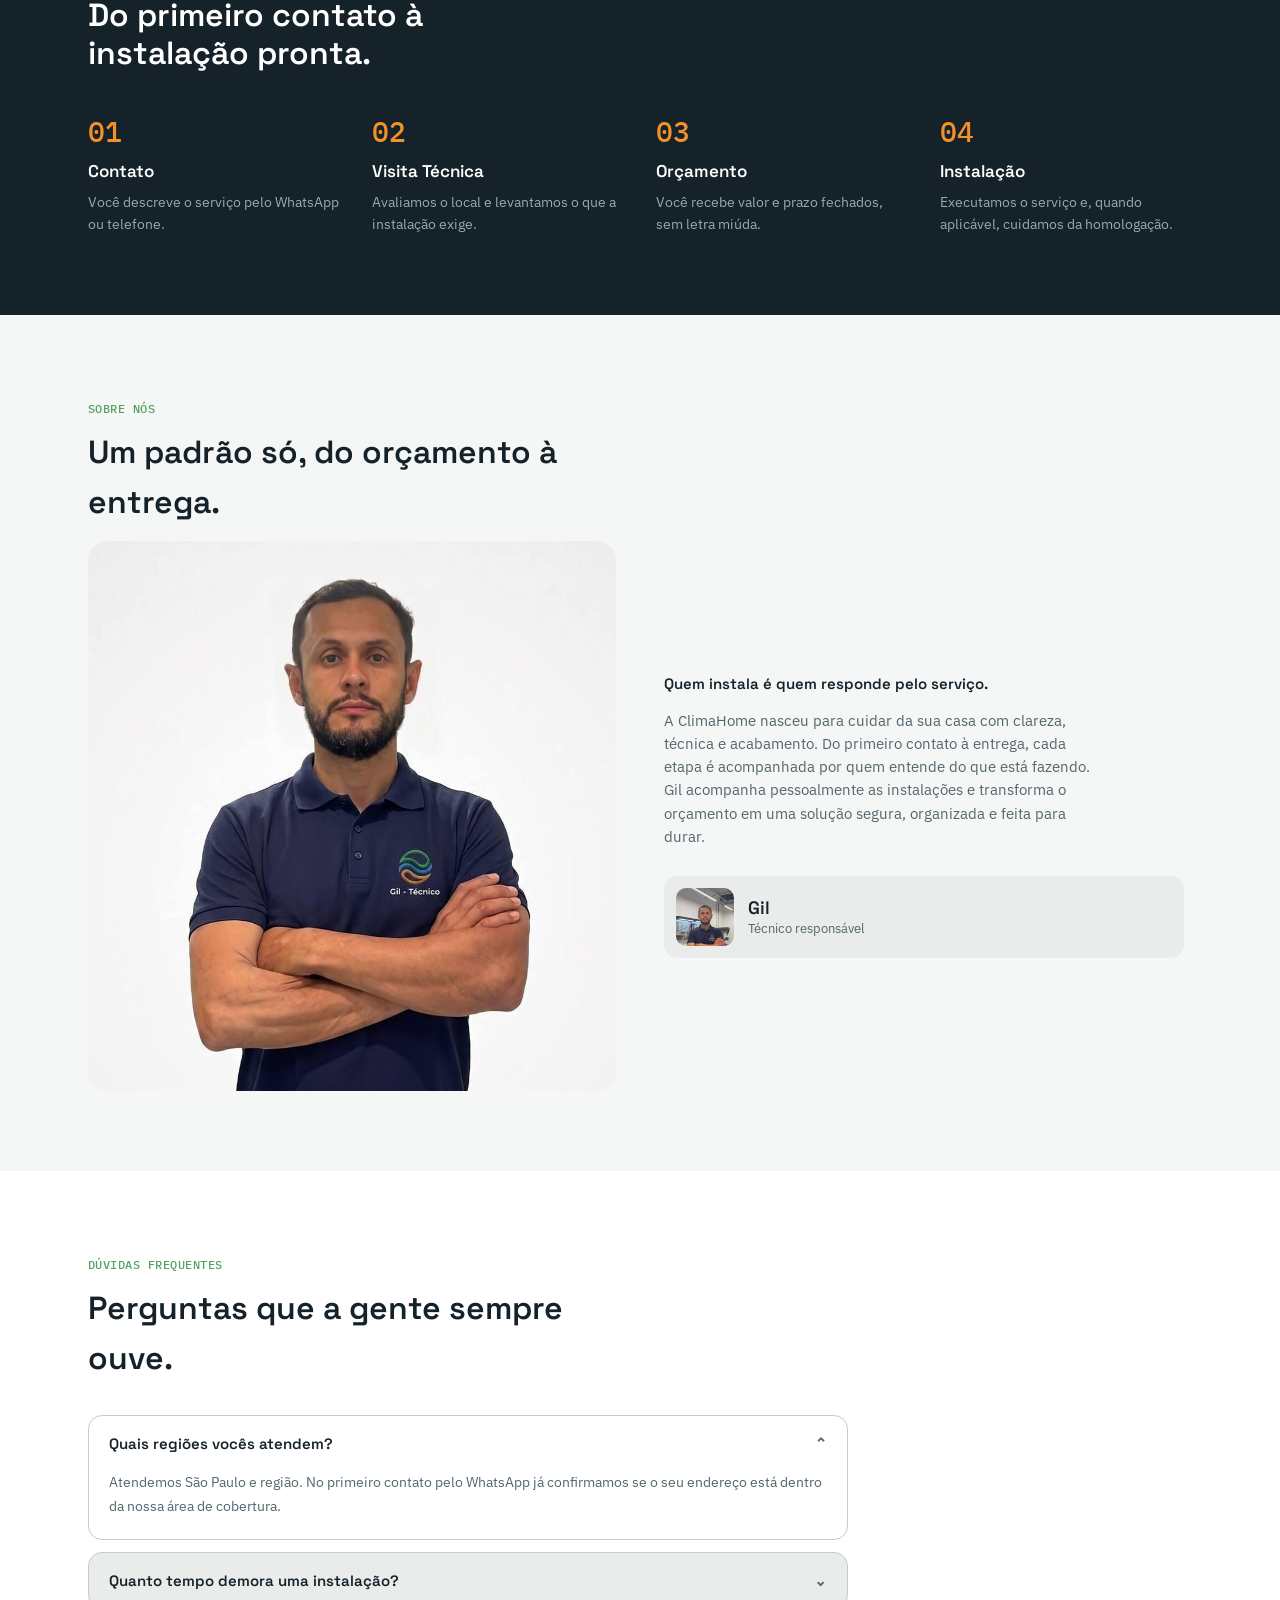
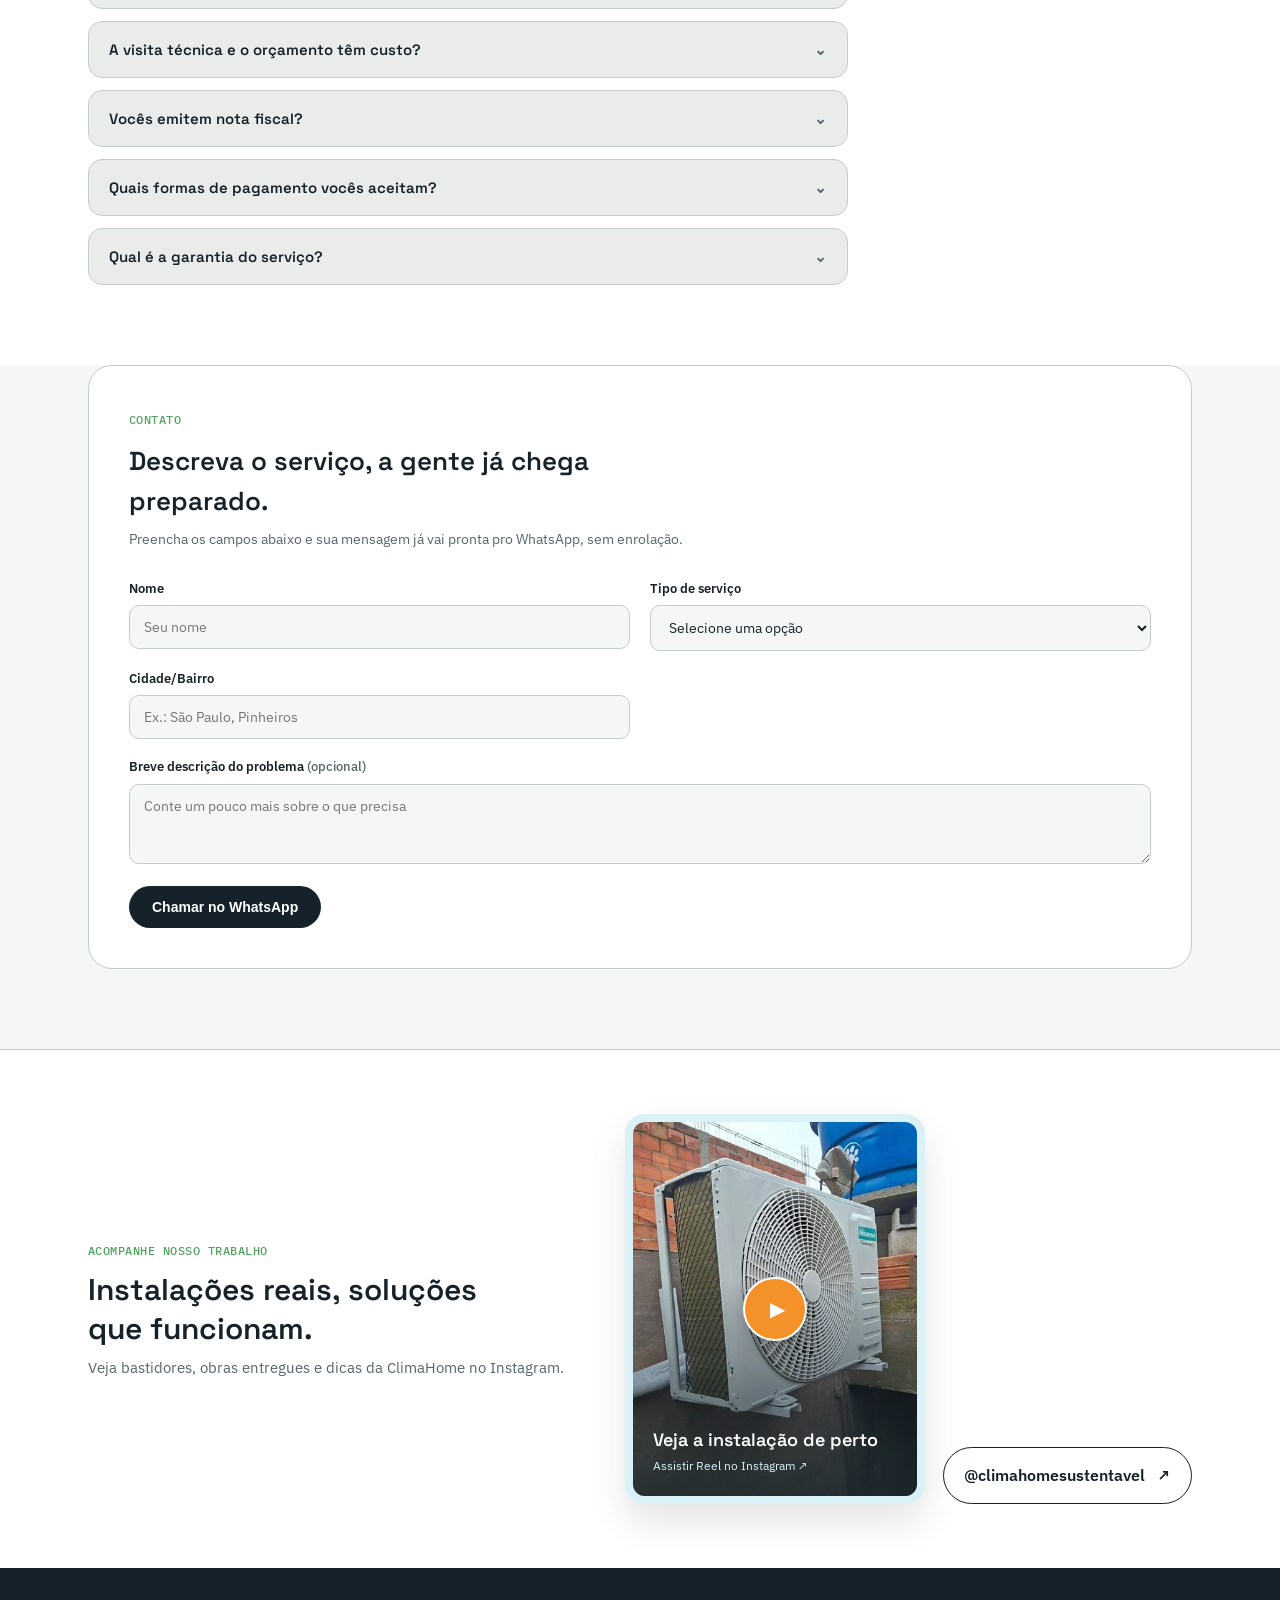
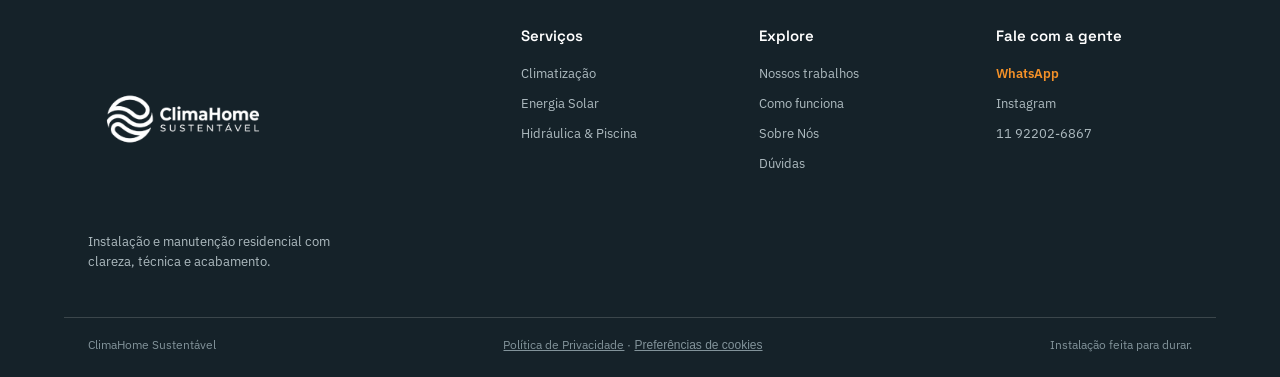
==== commit eb4441eb: "feat: redesenha hero com imagem em destaque e sobreposição de conteúdo" ====
--- a/index.html
+++ b/index.html
@@ -19,8 +19,9 @@
 <link rel="preconnect" href="https://fonts.gstatic.com" crossorigin>
 <link href="https://fonts.googleapis.com/css2?family=IBM+Plex+Mono:wght@500&family=IBM+Plex+Sans:wght@400;500;600&family=Space+Grotesk:wght@500;600;700&display=swap" rel="stylesheet">
 <link rel="stylesheet" href="styles.css">
-<link rel="icon" type="image/png" href="assets/logo-icone.png">
-<link rel="apple-touch-icon" href="assets/logo-icone.png">
+<link rel="icon" type="image/png" sizes="32x32" href="assets/favicon-32.png">
+<link rel="icon" type="image/png" sizes="512x512" href="assets/favicon.png">
+<link rel="apple-touch-icon" sizes="180x180" href="assets/favicon-180.png">
 <!-- Google Analytics (GA4) — troque G-XXXXXXXXXX pelo ID real da propriedade. -->
 <!-- O script só é carregado de fato depois que a pessoa aceita o aviso de cookies (ver script.js). -->
 <script>
@@ -84,24 +85,20 @@
 </header>
 
 <section class="hero">
-  <div class="wrap hero-grid">
-    <div>
-      <h1>CADA FIO, CANO E PAINEL DA SUA CASA, <span class="c-green">LIGADO</span> DO <span class="c-blue">JEITO</span> <span class="c-orange">CERTO</span>.</h1>
-      <p>Instalação e manutenção de elétrica, energia solar, hidráulica e climatização residencial, com projeto e homologação inclusos quando o serviço exige.</p>
-      <div class="hero-ctas">
-        <a href="#contato" class="btn btn-orange">Orçamento</a>
-        <a href="#servicos" class="btn btn-outline">Ver Serviços</a>
-      </div>
-    </div>
+  <div class="wrap">
     <div class="hero-media">
       <img src="assets/climatizacao-instalacao.jpeg" alt="Instalação de ar-condicionado residencial" width="1200" height="900" fetchpriority="high">
+      <div class="hero-overlay" aria-hidden="true"></div>
+      <div class="hero-content">
+        <h1>CADA FIO, CANO E PAINEL DA SUA CASA, <span class="c-green">LIGADO</span> DO <span class="c-blue">JEITO</span> <span class="c-orange">CERTO</span>.</h1>
+        <p>Instalação e manutenção de elétrica, energia solar, hidráulica e climatização residencial, com projeto e homologação inclusos quando o serviço exige.</p>
+        <div class="hero-ctas">
+          <a href="#contato" class="btn btn-orange">Orçamento</a>
+          <a href="#servicos" class="btn btn-outline-light">Ver Serviços</a>
+        </div>
+      </div>
       <button class="hero-arrow hero-prev" type="button" aria-label="Foto anterior">‹</button>
       <button class="hero-arrow hero-next" type="button" aria-label="Próxima foto">›</button>
-      <div class="hero-controls" aria-label="Navegação das fotos do hero">
-        <button class="hero-dot is-active" type="button" data-slide="0" aria-label="Ver foto de climatização"></button>
-        <button class="hero-dot" type="button" data-slide="1" aria-label="Ver foto de energia solar"></button>
-        <button class="hero-dot" type="button" data-slide="2" aria-label="Ver foto hidráulica"></button>
-      </div>
       <a class="hero-badge" href="#servicos"><span class="tag">Ver Serviço</span> · Ar-condicionado</a>
     </div>
   </div>
--- a/styles.css
+++ b/styles.css
@@ -1,8 +1,8 @@
 :root{--teal-900:#152229;--blue-500:#40afd4;--blue-50:#f5f6f6;--orange-500:#f49128;--orange-600:#dc7818;--green-500:#52a360;--ink-900:#152229;--ink-500:#54666e;--border:#c6cbcc;--paper:#f5f6f6;--radius:10px;}
 *{box-sizing:border-box;margin:0;padding:0}html{scroll-behavior:smooth}body{background:var(--paper);color:var(--ink-900);font-family:'IBM Plex Sans',sans-serif;line-height:1.55}img{max-width:100%;display:block}a{color:inherit;text-decoration:none}.wrap{max-width:1152px;margin:0 auto;padding:0 24px}h1,h2,h3{font-family:'Space Grotesk',sans-serif;font-weight:600;letter-spacing:0}
-header{position:sticky;top:0;z-index:20;border-bottom:1px solid var(--border);background:rgba(245,246,246,.88);backdrop-filter:blur(12px)}.nav{display:flex;align-items:center;justify-content:space-between;padding:16px 0}.brand{display:flex;align-items:center;gap:10px;font:600 20px 'Space Grotesk',sans-serif}.brand img{width:48px;height:48px;object-fit:cover;border-radius:50%}.brand span{font:600 20px 'Space Grotesk',sans-serif}.nav-links{display:flex;gap:32px;color:var(--ink-500);font-size:14px;font-weight:500}.btn{display:inline-flex;align-items:center;justify-content:center;gap:6px;padding:12px 22px;border:1.5px solid transparent;border-radius:999px;font-size:14px;font-weight:600;cursor:pointer}.btn-orange{background:var(--orange-500);color:var(--ink-900)}.btn-orange:hover{background:var(--orange-600)}.btn-blue{background:var(--blue-500);color:var(--ink-900)}.btn-blue:hover{background:#2e99b9}.btn-outline{border-color:var(--ink-900)}.btn-outline:hover{background:var(--ink-900);color:#fff}.btn-dark{background:var(--ink-900);color:#fff}
-.hero{padding:64px 0 80px}.hero-grid{display:grid;grid-template-columns:1fr 1fr;gap:48px;align-items:center}.hero h1{font-size:clamp(36px,4.1vw,54px);line-height:1.18;margin-bottom:18px}.hero h1 .hl{color:var(--orange-500)}.hero h1 .c-blue{color:var(--blue-500)}.hero h1 .c-green{color:var(--green-500)}.hero h1 .c-orange{color:var(--orange-500)}.hero p{max-width:42ch;margin-bottom:26px;color:var(--ink-500);font-size:16px;line-height:1.7}.hero-ctas{display:flex;gap:14px}.hero-media{position:relative;overflow:hidden;background:var(--ink-900);border-radius:24px}.hero-media img{width:100%;height:460px;border-radius:24px;object-fit:cover;transition:opacity .35s ease}.hero-badge{position:absolute;right:18px;bottom:18px;display:flex;align-items:center;gap:6px;padding:9px 14px;border-radius:20px;background:rgba(21,34,41,.76);color:#f5f6f6;font-size:12px;font-weight:600}.hero-badge .tag{color:var(--orange-500)}
-.hero-arrow{position:absolute;z-index:2;top:50%;display:grid;place-items:center;width:42px;height:42px;transform:translateY(-50%);border:1px solid rgba(255,255,255,.65);border-radius:50%;background:rgba(21,34,41,.55);color:#fff;font-size:28px;line-height:1;cursor:pointer}.hero-arrow:hover{background:var(--orange-500);border-color:var(--orange-500)}.hero-prev{left:16px}.hero-next{right:16px}.hero-controls{position:absolute;z-index:2;bottom:22px;left:50%;display:flex;gap:7px;transform:translateX(-50%)}.hero-dot{width:8px;height:8px;padding:0;border:0;border-radius:50%;background:rgba(255,255,255,.65);cursor:pointer}.hero-dot.is-active{width:24px;border-radius:10px;background:var(--orange-500)}
+header{position:sticky;top:0;z-index:20;border-bottom:1px solid var(--border);background:rgba(245,246,246,.88);backdrop-filter:blur(12px)}.nav{display:flex;align-items:center;justify-content:space-between;padding:16px 0}.brand{display:flex;align-items:center;gap:10px;font:600 20px 'Space Grotesk',sans-serif}.brand img{width:88px;height:88px;object-fit:cover;border-radius:50%}.brand span{font:600 20px 'Space Grotesk',sans-serif}.nav-links{display:flex;gap:32px;color:var(--ink-500);font-size:14px;font-weight:500}.btn{display:inline-flex;align-items:center;justify-content:center;gap:6px;padding:12px 22px;border:1.5px solid transparent;border-radius:999px;font-size:14px;font-weight:600;cursor:pointer}.btn-orange{background:var(--orange-500);color:var(--ink-900)}.btn-orange:hover{background:var(--orange-600)}.btn-blue{background:var(--blue-500);color:var(--ink-900)}.btn-blue:hover{background:#2e99b9}.btn-outline{border-color:var(--ink-900)}.btn-outline:hover{background:var(--ink-900);color:#fff}.btn-outline-light{background:#fff;color:var(--ink-900);border-color:#fff}.btn-outline-light:hover{background:var(--paper)}.btn-dark{background:var(--ink-900);color:#fff}
+.hero{padding:40px 0 64px}.hero-media{position:relative;overflow:hidden;border-radius:28px;background:var(--ink-900)}.hero-media img{width:100%;height:640px;display:block;object-fit:cover;transition:opacity .35s ease}.hero-overlay{position:absolute;inset:0;background:linear-gradient(100deg,rgba(21,34,41,.82) 0%,rgba(21,34,41,.6) 32%,rgba(21,34,41,.18) 58%,rgba(21,34,41,0) 78%)}.hero-content{position:absolute;inset:0;z-index:1;display:flex;flex-direction:column;justify-content:center;max-width:600px;padding:0 0 0 56px}.hero-content h1{color:#fff;font-size:clamp(30px,3.6vw,46px);line-height:1.2;margin-bottom:18px;text-shadow:0 2px 18px rgba(21,34,41,.35)}.hero-content h1 .c-blue{color:var(--blue-500)}.hero-content h1 .c-green{color:var(--green-500)}.hero-content h1 .c-orange{color:var(--orange-500)}.hero-content p{max-width:42ch;margin-bottom:26px;color:rgba(245,246,246,.94);font-size:16px;line-height:1.7}.hero-ctas{display:flex;gap:14px;flex-wrap:wrap}.hero-badge{position:absolute;z-index:1;right:18px;bottom:18px;display:flex;align-items:center;gap:6px;padding:9px 14px;border-radius:20px;background:rgba(21,34,41,.55);backdrop-filter:blur(4px);color:#f5f6f6;font-size:12px;font-weight:600}.hero-badge .tag{color:var(--orange-500)}
+.hero-arrow{position:absolute;z-index:2;top:24px;display:grid;place-items:center;width:42px;height:42px;border:1px solid rgba(255,255,255,.65);border-radius:50%;background:rgba(21,34,41,.4);color:#fff;font-size:28px;line-height:1;cursor:pointer}.hero-arrow:hover{background:var(--orange-500);border-color:var(--orange-500)}.hero-prev{right:76px}.hero-next{right:24px}
 .trust{margin-top:0;border-top:1px solid var(--border);border-bottom:1px solid var(--border);background:#d9d9d9}.trust-row{display:flex;justify-content:space-between;gap:20px;padding:24px 0;flex-wrap:wrap}.trust-item{display:flex;align-items:center;gap:10px;font-size:14px}.trust-item .check{display:flex;align-items:center;justify-content:center;width:26px;height:26px;border-radius:50%;background:rgba(82,163,96,.16);color:var(--green-500);font-size:15px}
 .faq{padding:80px 0;background:#fff}.faq h2{max-width:24ch;margin:8px 0 32px;font-size:32px}.faq-list{display:flex;flex-direction:column;gap:12px;max-width:760px}.faq-item{overflow:hidden;border:1px solid var(--border);border-radius:14px;background:#eaebeb;transition:background .25s ease}.faq-item.is-open{background:#fff}.faq-item>button{display:flex;align-items:center;justify-content:space-between;width:100%;gap:16px;padding:18px 20px;border:0;background:none;color:inherit;text-align:left;font:600 15px 'Space Grotesk',sans-serif;cursor:pointer}.faq-item>button span:last-child{color:var(--ink-500);transition:transform .25s ease}.faq-item.is-open>button span:last-child{transform:rotate(180deg)}.faq-answer{max-height:0;overflow:hidden;padding:0 20px;transition:max-height .3s ease,padding .3s ease}.faq-item.is-open .faq-answer{max-height:220px;padding-bottom:20px}.faq-answer p{color:var(--ink-500);font-size:14px;line-height:1.7}
 .services,.portfolio,.about{padding:80px 0;text-align:left}.eyebrow{color:var(--green-500);font:500 12px 'IBM Plex Mono',monospace;letter-spacing:.04em;text-transform:uppercase}.services h2,.portfolio h2,.about h2{max-width:24ch;margin:8px 0 14px;font-size:32px}.services> .wrap>p{max-width:52ch;margin:0 0 40px;color:var(--ink-500);font-size:15px}.service-grid{display:grid;grid-template-columns:repeat(3,1fr);gap:18px;align-items:start}.service-card{overflow:hidden;padding:0;border:1px solid var(--border);border-radius:16px;background:#eaebeb;transition:background .25s ease}.service-card.is-open{background:#fff}.service-illustration{width:100%;height:150px;padding:28px;object-fit:contain;background:#fff}.service-card>button{display:flex;align-items:center;width:100%;gap:12px;padding:20px;border:0;background:none;color:inherit;text-align:left;cursor:pointer}.service-card>button>div:nth-child(2){flex:1}.service-card h3{margin:0 0 3px;font-size:18px}.service-card p{color:var(--ink-500);font-size:14px}.service-card .service-details{max-height:0;overflow:hidden;padding:0 20px;transition:max-height .3s ease,padding .3s ease}.service-card.is-open .service-details{max-height:160px;padding-bottom:20px}.service-details ul{margin:0;padding-left:18px;color:var(--ink-900);font-size:13px;line-height:1.7}
@@ -20,8 +20,8 @@
 .contact-form input:focus,.contact-form select:focus,.contact-form textarea:focus{outline:2px solid var(--blue-500);outline-offset:1px}
 .contact-form textarea{resize:vertical}
 .contact-submit{grid-column:1/-1;justify-self:start;margin-top:4px}.cta-box h3{margin-bottom:4px;color:#fff;font-size:26px}.cta-box p{color:rgba(255,255,255,.9);font-size:13px}.cta-box .btn-dark{background:var(--ink-900)}.lightbox{position:fixed;inset:0;z-index:50;display:none;align-items:center;justify-content:center;padding:24px;background:rgba(21,34,41,.88)}.lightbox.is-visible{display:flex}.lightbox img{max-width:min(900px,92vw);max-height:82vh;border-radius:14px}.lightbox-close{position:absolute;top:22px;right:22px;width:40px;height:40px;border:0;border-radius:50%;font-size:24px;cursor:pointer}.lightbox-prev,.lightbox-next{position:absolute;z-index:2;top:50%;display:grid;place-items:center;width:48px;height:48px;transform:translateY(-50%);border:1px solid rgba(255,255,255,.65);border-radius:50%;background:rgba(21,34,41,.55);color:#fff;font-size:30px;line-height:1;cursor:pointer}.lightbox-prev:hover,.lightbox-next:hover{background:var(--orange-500);border-color:var(--orange-500)}.lightbox-prev{left:16px}.lightbox-next{right:16px}:focus-visible{outline:2px solid var(--orange-500);outline-offset:2px}
-@media(max-width:820px){.nav-links{display:none}.hero{padding-top:40px}.hero-grid{grid-template-columns:1fr}.hero h1{font-size:36px}.hero-media img{height:390px}.hero-controls{left:18px;transform:none}.gallery{grid-template-columns:repeat(2,1fr)}.gallery.is-all{grid-auto-rows:170px}.service-grid{grid-template-columns:1fr}.about-grid{grid-template-columns:1fr}.about-photo img{height:520px}.social-inner{align-items:flex-start;flex-direction:column}.social-video{align-items:flex-start;flex-direction:column;width:100%}.social-link{align-self:flex-start}.steps{grid-template-columns:repeat(2,1fr)}.trust-row{justify-content:flex-start}.cta-box{padding:28px}.contact-card{padding:28px}.contact-form{grid-template-columns:1fr}}
-@media(max-width:520px){.hero h1{font-size:34px}.gallery{grid-template-columns:1fr}.gallery.is-all{grid-auto-rows:230px}.gallery.is-all figure.is-large{grid-column:span 1;grid-row:span 1}.steps{grid-template-columns:1fr}.cta-box h3{font-size:22px}.lightbox-prev,.lightbox-next{width:40px;height:40px;font-size:24px}.lightbox-prev{left:6px}.lightbox-next{right:6px}}
+@media(max-width:820px){.nav-links{display:none}.brand img{width:56px;height:56px}.hero{padding-top:40px}.hero-media img{height:520px}.hero-content{max-width:100%;padding:0 24px;align-items:flex-start}.hero-content h1{font-size:32px}.hero-overlay{background:linear-gradient(180deg,rgba(21,34,41,.2) 0%,rgba(21,34,41,.55) 45%,rgba(21,34,41,.85) 100%)}.gallery{grid-template-columns:repeat(2,1fr)}.gallery.is-all{grid-auto-rows:170px}.service-grid{grid-template-columns:1fr}.about-grid{grid-template-columns:1fr}.about-photo img{height:520px}.social-inner{align-items:flex-start;flex-direction:column}.social-video{align-items:flex-start;flex-direction:column;width:100%}.social-link{align-self:flex-start}.steps{grid-template-columns:repeat(2,1fr)}.trust-row{justify-content:flex-start}.cta-box{padding:28px}.contact-card{padding:28px}.contact-form{grid-template-columns:1fr}}
+@media(max-width:520px){.hero-media img{height:460px}.hero-content h1{font-size:26px}.hero-content p{font-size:14px}.gallery{grid-template-columns:1fr}.gallery.is-all{grid-auto-rows:230px}.gallery.is-all figure.is-large{grid-column:span 1;grid-row:span 1}.steps{grid-template-columns:1fr}.cta-box h3{font-size:22px}.lightbox-prev,.lightbox-next{width:40px;height:40px;font-size:24px}.lightbox-prev{left:6px}.lightbox-next{right:6px}}
 
 @media(min-width:821px) and (max-width:1040px){.service-grid{grid-template-columns:repeat(2,1fr)}}
 
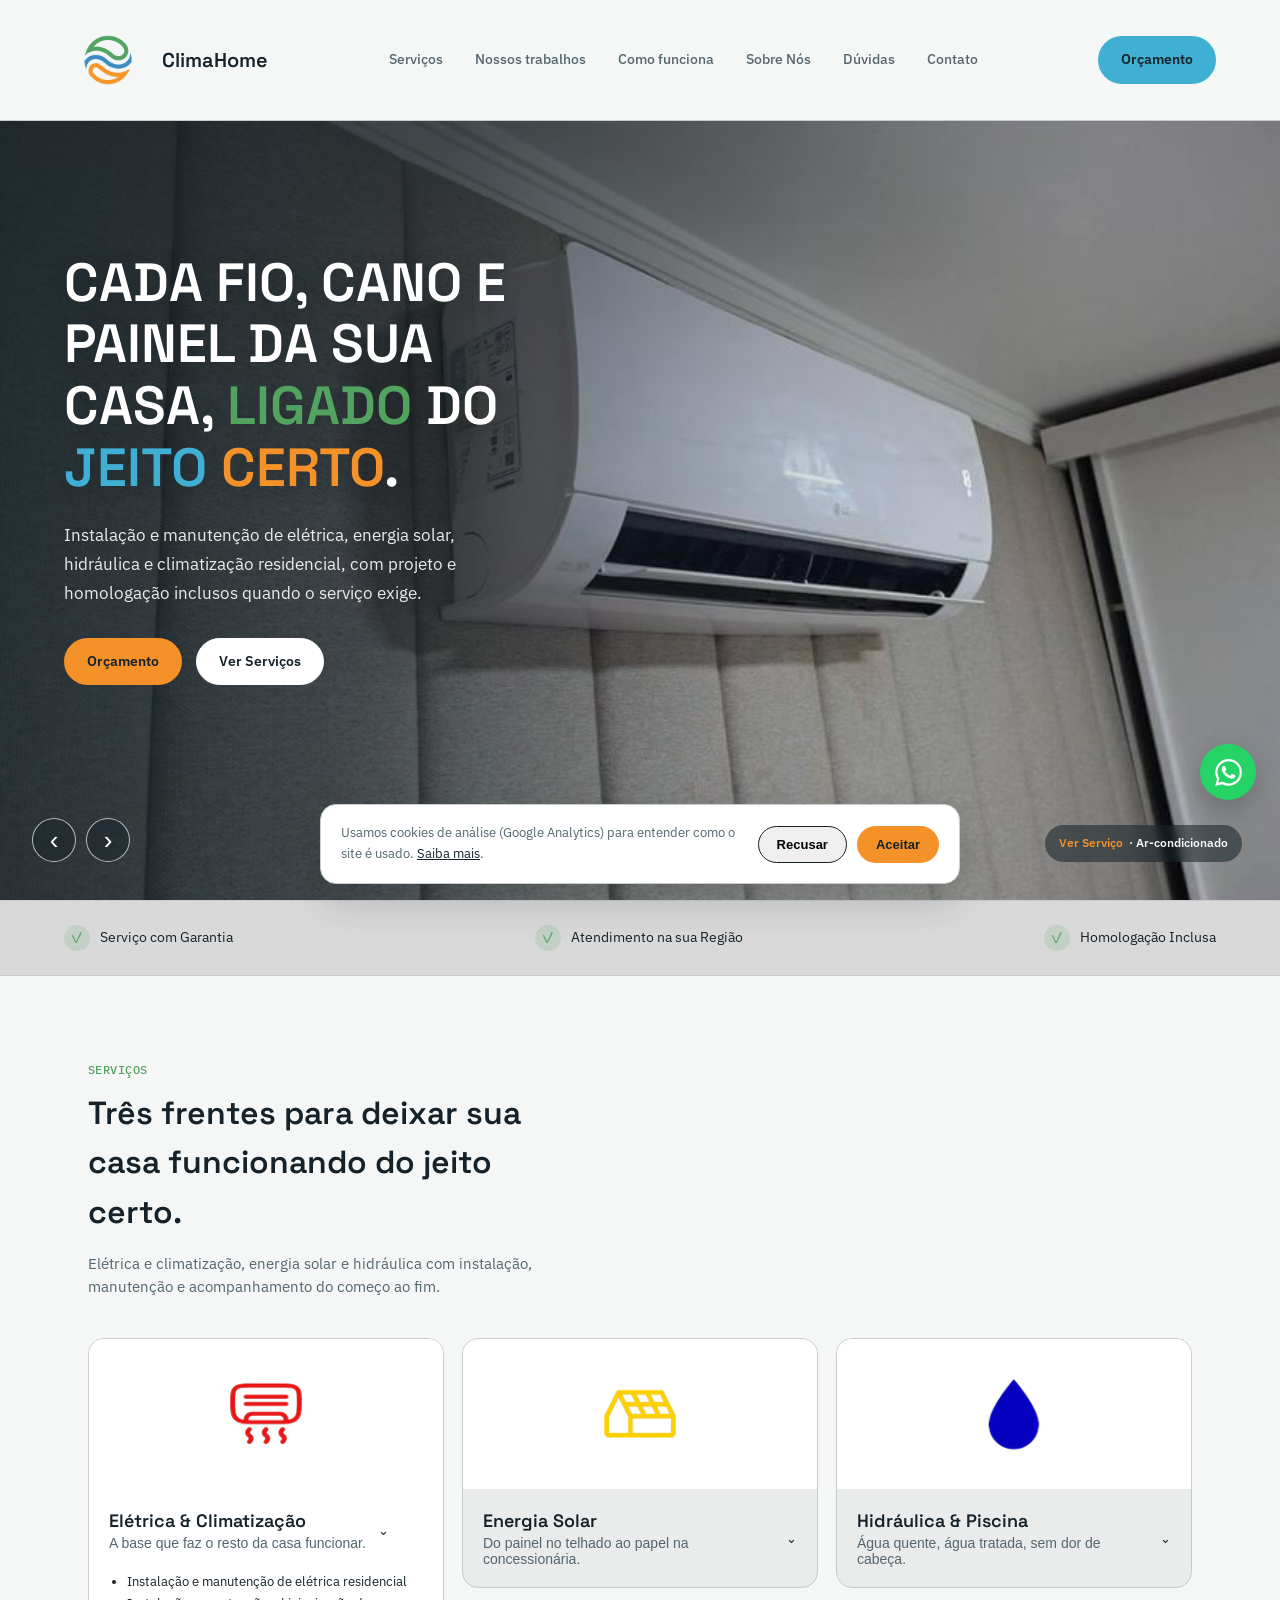
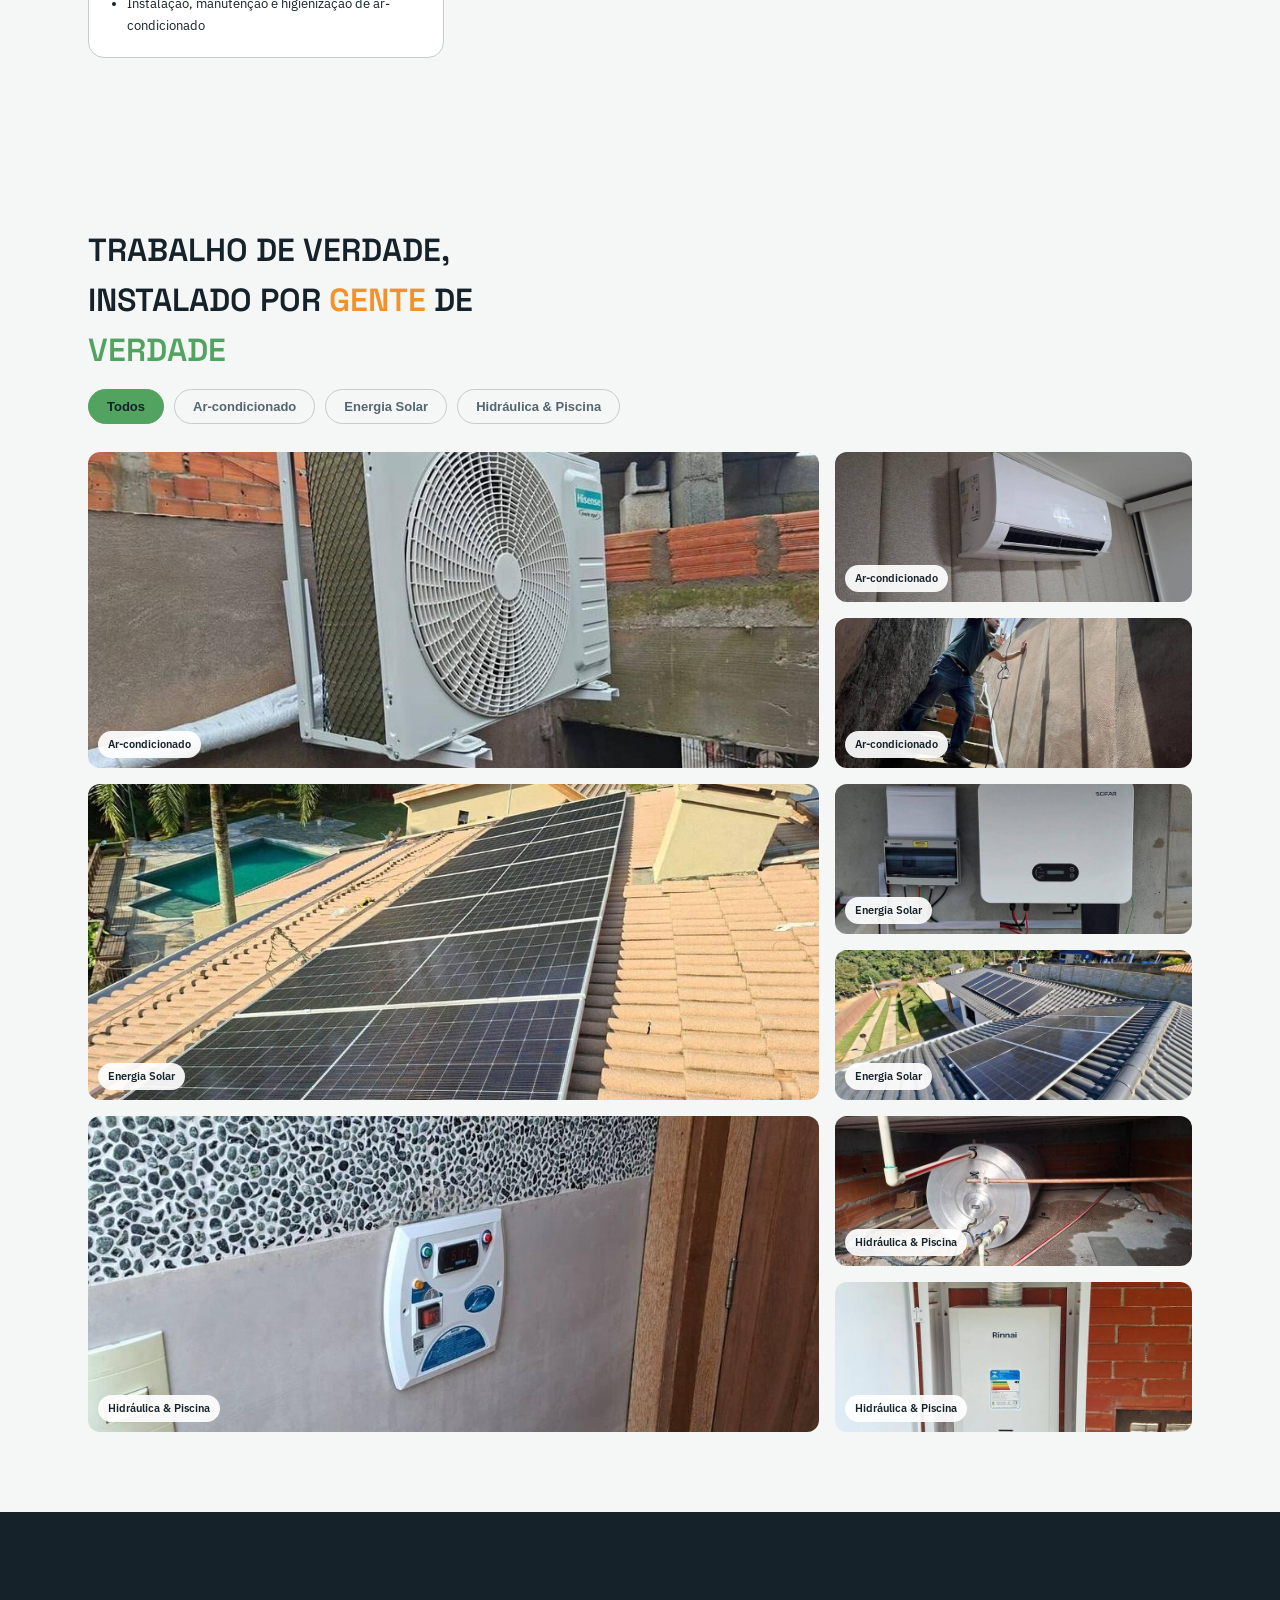
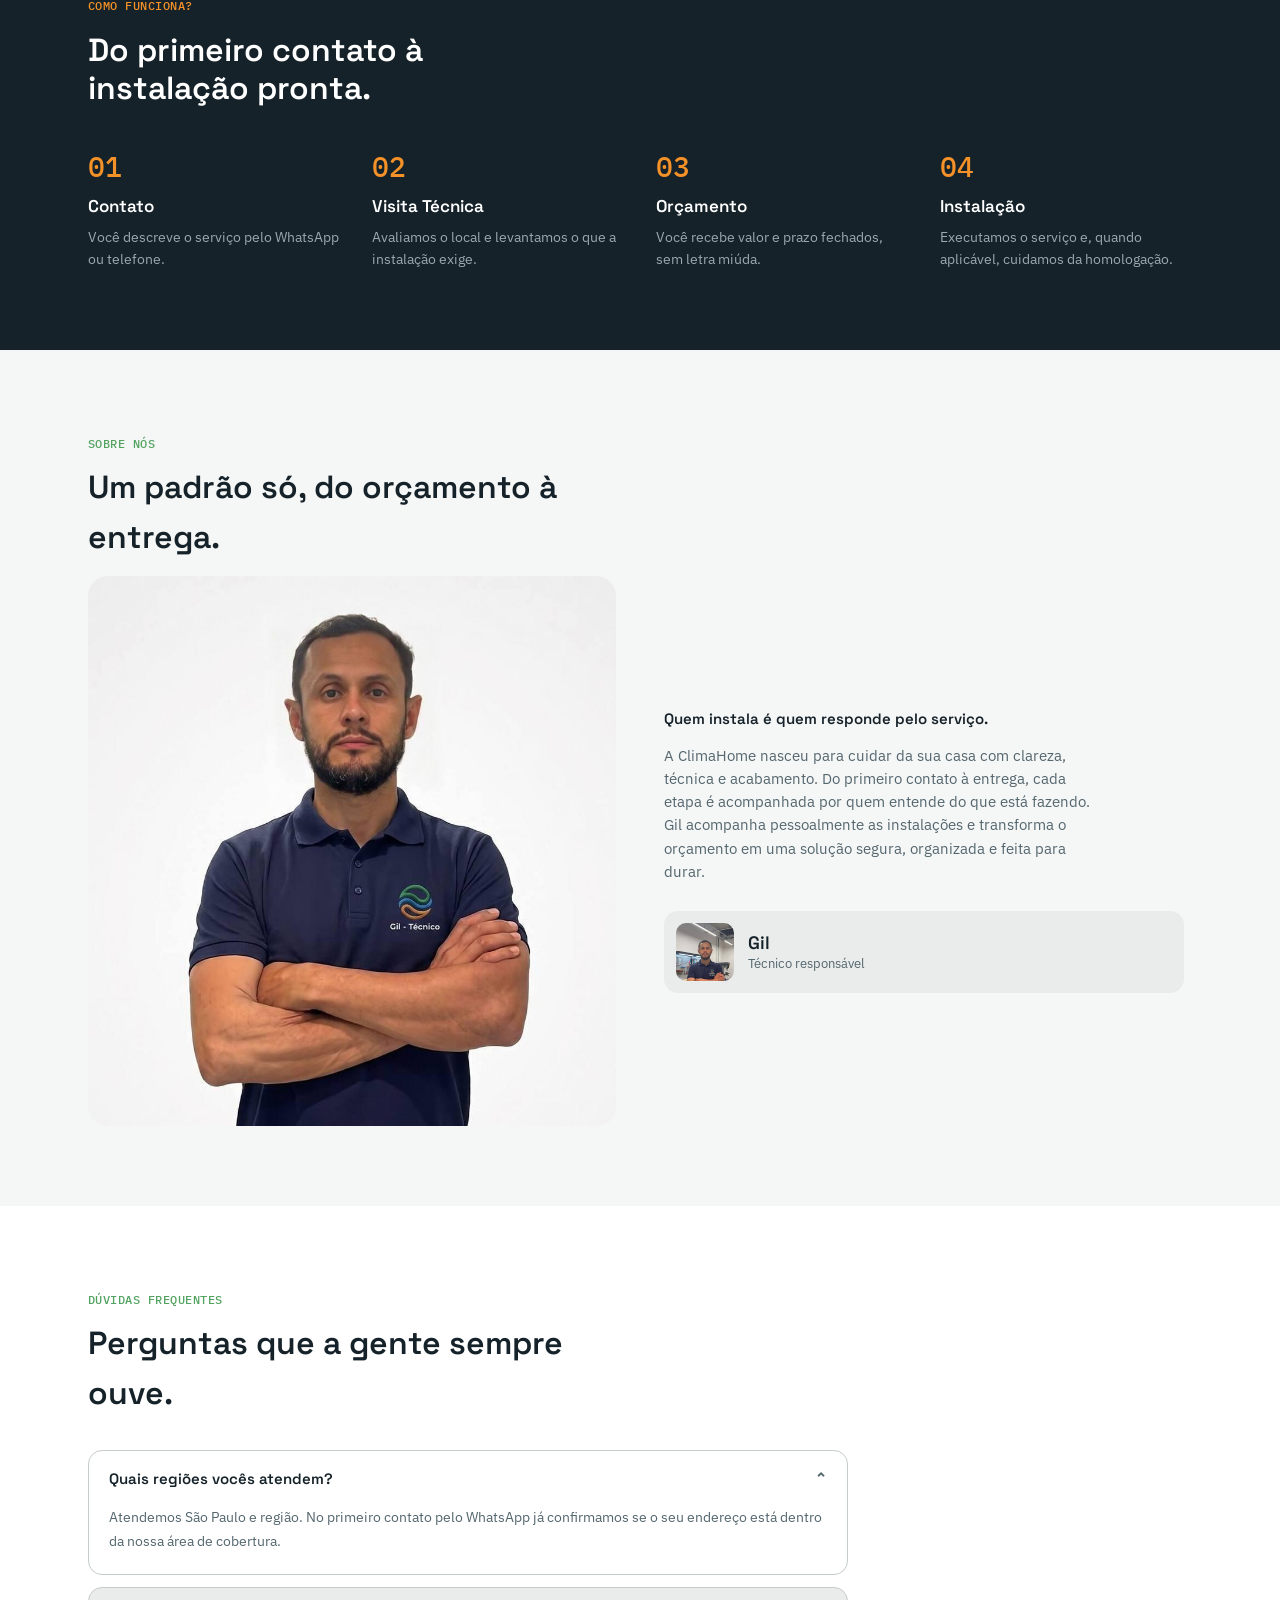
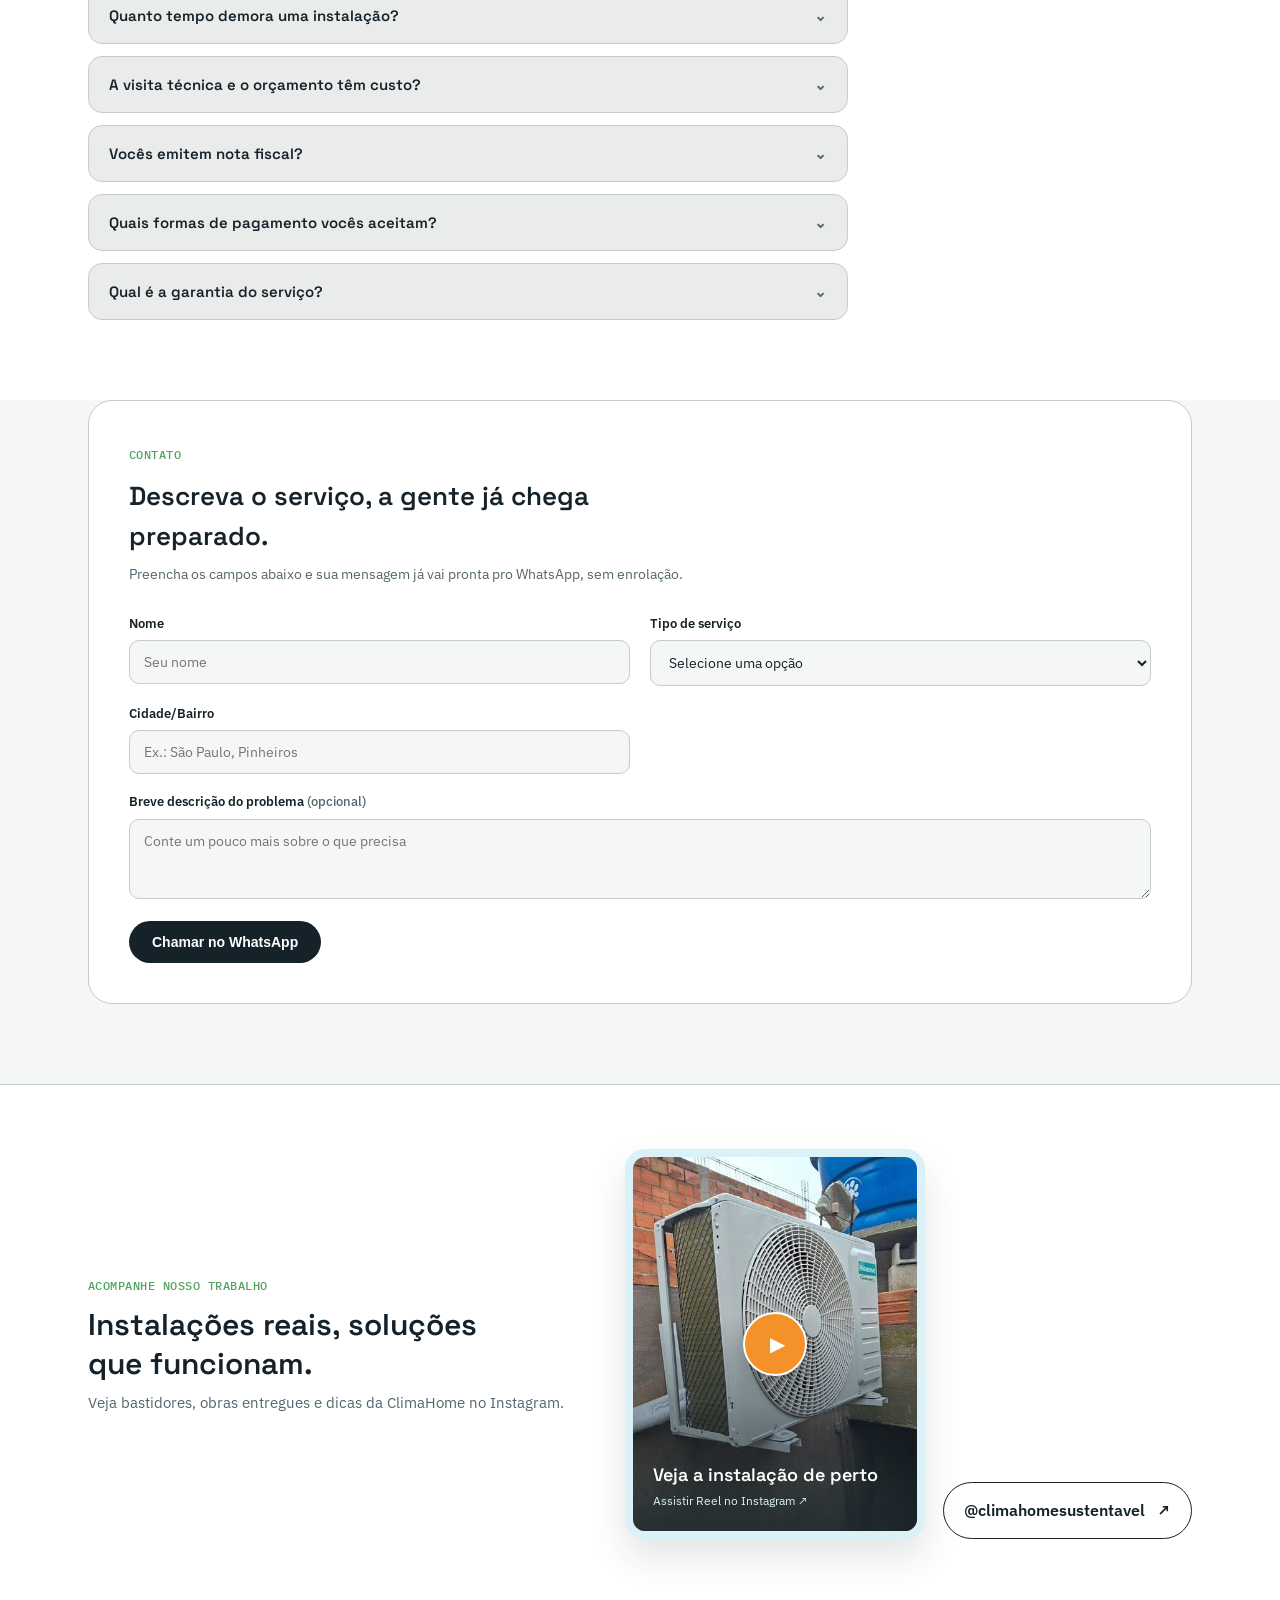
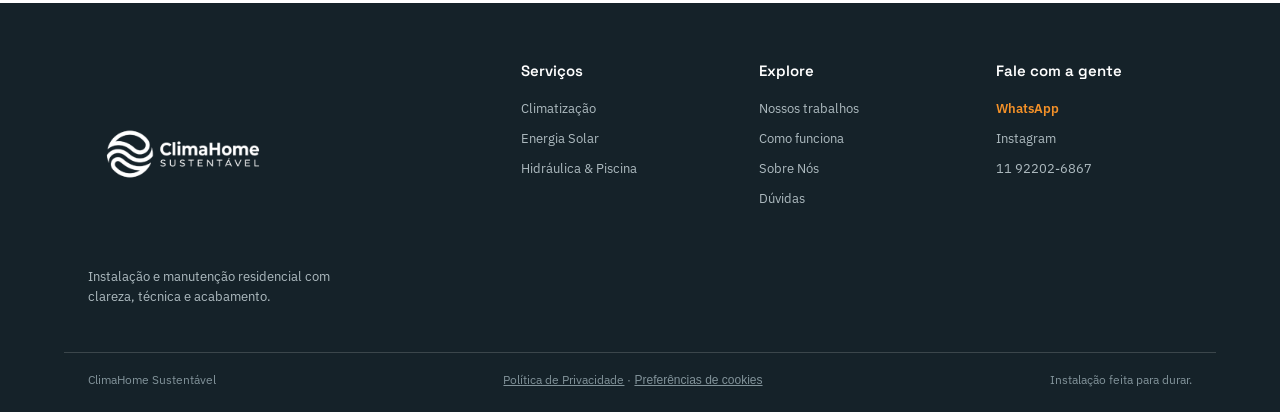
==== commit e62fdf28: "fix: resolve conflito de merge pendente + hero em tela cheia com setas reposicionadas" ====
--- a/index.html
+++ b/index.html
@@ -85,7 +85,6 @@
 </header>
 
 <section class="hero">
-  <div class="wrap">
     <div class="hero-media">
       <img src="assets/climatizacao-instalacao.jpeg" alt="Instalação de ar-condicionado residencial" width="1200" height="900" fetchpriority="high">
       <div class="hero-overlay" aria-hidden="true"></div>
@@ -101,7 +100,6 @@
       <button class="hero-arrow hero-next" type="button" aria-label="Próxima foto">›</button>
       <a class="hero-badge" href="#servicos"><span class="tag">Ver Serviço</span> · Ar-condicionado</a>
     </div>
-  </div>
 </section>
 
 <section class="trust">
--- a/styles.css
+++ b/styles.css
@@ -1,8 +1,8 @@
-:root{--teal-900:#152229;--blue-500:#40afd4;--blue-50:#f5f6f6;--orange-500:#f49128;--orange-600:#dc7818;--green-500:#52a360;--ink-900:#152229;--ink-500:#54666e;--border:#c6cbcc;--paper:#f5f6f6;--radius:10px;}
+:root{--teal-900:#152229;--blue-500:#40afd4;--blue-50:#f5f6f6;--orange-500:#f49128;--orange-600:#dc7818;--green-500:#52a360;--ink-900:#152229;--ink-500:#54666e;--border:#c6cbcc;--paper:#f5f6f6;--radius:10px;--header-h:121px;}
 *{box-sizing:border-box;margin:0;padding:0}html{scroll-behavior:smooth}body{background:var(--paper);color:var(--ink-900);font-family:'IBM Plex Sans',sans-serif;line-height:1.55}img{max-width:100%;display:block}a{color:inherit;text-decoration:none}.wrap{max-width:1152px;margin:0 auto;padding:0 24px}h1,h2,h3{font-family:'Space Grotesk',sans-serif;font-weight:600;letter-spacing:0}
 header{position:sticky;top:0;z-index:20;border-bottom:1px solid var(--border);background:rgba(245,246,246,.88);backdrop-filter:blur(12px)}.nav{display:flex;align-items:center;justify-content:space-between;padding:16px 0}.brand{display:flex;align-items:center;gap:10px;font:600 20px 'Space Grotesk',sans-serif}.brand img{width:88px;height:88px;object-fit:cover;border-radius:50%}.brand span{font:600 20px 'Space Grotesk',sans-serif}.nav-links{display:flex;gap:32px;color:var(--ink-500);font-size:14px;font-weight:500}.btn{display:inline-flex;align-items:center;justify-content:center;gap:6px;padding:12px 22px;border:1.5px solid transparent;border-radius:999px;font-size:14px;font-weight:600;cursor:pointer}.btn-orange{background:var(--orange-500);color:var(--ink-900)}.btn-orange:hover{background:var(--orange-600)}.btn-blue{background:var(--blue-500);color:var(--ink-900)}.btn-blue:hover{background:#2e99b9}.btn-outline{border-color:var(--ink-900)}.btn-outline:hover{background:var(--ink-900);color:#fff}.btn-outline-light{background:#fff;color:var(--ink-900);border-color:#fff}.btn-outline-light:hover{background:var(--paper)}.btn-dark{background:var(--ink-900);color:#fff}
-.hero{padding:40px 0 64px}.hero-media{position:relative;overflow:hidden;border-radius:28px;background:var(--ink-900)}.hero-media img{width:100%;height:640px;display:block;object-fit:cover;transition:opacity .35s ease}.hero-overlay{position:absolute;inset:0;background:linear-gradient(100deg,rgba(21,34,41,.82) 0%,rgba(21,34,41,.6) 32%,rgba(21,34,41,.18) 58%,rgba(21,34,41,0) 78%)}.hero-content{position:absolute;inset:0;z-index:1;display:flex;flex-direction:column;justify-content:center;max-width:600px;padding:0 0 0 56px}.hero-content h1{color:#fff;font-size:clamp(30px,3.6vw,46px);line-height:1.2;margin-bottom:18px;text-shadow:0 2px 18px rgba(21,34,41,.35)}.hero-content h1 .c-blue{color:var(--blue-500)}.hero-content h1 .c-green{color:var(--green-500)}.hero-content h1 .c-orange{color:var(--orange-500)}.hero-content p{max-width:42ch;margin-bottom:26px;color:rgba(245,246,246,.94);font-size:16px;line-height:1.7}.hero-ctas{display:flex;gap:14px;flex-wrap:wrap}.hero-badge{position:absolute;z-index:1;right:18px;bottom:18px;display:flex;align-items:center;gap:6px;padding:9px 14px;border-radius:20px;background:rgba(21,34,41,.55);backdrop-filter:blur(4px);color:#f5f6f6;font-size:12px;font-weight:600}.hero-badge .tag{color:var(--orange-500)}
-.hero-arrow{position:absolute;z-index:2;top:24px;display:grid;place-items:center;width:42px;height:42px;border:1px solid rgba(255,255,255,.65);border-radius:50%;background:rgba(21,34,41,.4);color:#fff;font-size:28px;line-height:1;cursor:pointer}.hero-arrow:hover{background:var(--orange-500);border-color:var(--orange-500)}.hero-prev{right:76px}.hero-next{right:24px}
+.hero{padding:0}.hero-media{position:relative;overflow:hidden;height:calc(100svh - var(--header-h));min-height:560px;max-height:980px;background:var(--ink-900)}.hero-media img{width:100%;height:100%;display:block;object-fit:cover;transition:opacity .35s ease}.hero-overlay{position:absolute;inset:0;background:linear-gradient(100deg,rgba(21,34,41,.82) 0%,rgba(21,34,41,.6) 32%,rgba(21,34,41,.18) 58%,rgba(21,34,41,0) 78%)}.hero-content{position:absolute;inset:0;z-index:1;display:flex;flex-direction:column;justify-content:center;max-width:600px;padding:0 clamp(20px,5vw,72px) 84px}.hero-content h1{color:#fff;font-size:clamp(32px,4.2vw,58px);line-height:1.15;margin-bottom:22px;text-shadow:0 2px 18px rgba(21,34,41,.35)}.hero-content h1 .c-blue{color:var(--blue-500)}.hero-content h1 .c-green{color:var(--green-500)}.hero-content h1 .c-orange{color:var(--orange-500)}.hero-content p{max-width:44ch;margin-bottom:30px;color:rgba(245,246,246,.94);font-size:17px;line-height:1.7}.hero-ctas{display:flex;gap:14px;flex-wrap:wrap}.hero-badge{position:absolute;z-index:1;right:clamp(18px,3vw,40px);bottom:clamp(18px,3vw,40px);display:flex;align-items:center;gap:6px;padding:9px 14px;border-radius:20px;background:rgba(21,34,41,.55);backdrop-filter:blur(4px);color:#f5f6f6;font-size:12px;font-weight:600}.hero-badge .tag{color:var(--orange-500)}
+.hero-arrow{position:absolute;z-index:2;bottom:clamp(18px,3vw,40px);display:grid;place-items:center;width:44px;height:44px;border:1px solid rgba(255,255,255,.65);border-radius:50%;background:rgba(21,34,41,.4);color:#fff;font-size:26px;line-height:1;cursor:pointer}.hero-arrow:hover{background:var(--orange-500);border-color:var(--orange-500)}.hero-prev{left:clamp(16px,3vw,32px)}.hero-next{left:calc(clamp(16px,3vw,32px) + 54px)}
 .trust{margin-top:0;border-top:1px solid var(--border);border-bottom:1px solid var(--border);background:#d9d9d9}.trust-row{display:flex;justify-content:space-between;gap:20px;padding:24px 0;flex-wrap:wrap}.trust-item{display:flex;align-items:center;gap:10px;font-size:14px}.trust-item .check{display:flex;align-items:center;justify-content:center;width:26px;height:26px;border-radius:50%;background:rgba(82,163,96,.16);color:var(--green-500);font-size:15px}
 .faq{padding:80px 0;background:#fff}.faq h2{max-width:24ch;margin:8px 0 32px;font-size:32px}.faq-list{display:flex;flex-direction:column;gap:12px;max-width:760px}.faq-item{overflow:hidden;border:1px solid var(--border);border-radius:14px;background:#eaebeb;transition:background .25s ease}.faq-item.is-open{background:#fff}.faq-item>button{display:flex;align-items:center;justify-content:space-between;width:100%;gap:16px;padding:18px 20px;border:0;background:none;color:inherit;text-align:left;font:600 15px 'Space Grotesk',sans-serif;cursor:pointer}.faq-item>button span:last-child{color:var(--ink-500);transition:transform .25s ease}.faq-item.is-open>button span:last-child{transform:rotate(180deg)}.faq-answer{max-height:0;overflow:hidden;padding:0 20px;transition:max-height .3s ease,padding .3s ease}.faq-item.is-open .faq-answer{max-height:220px;padding-bottom:20px}.faq-answer p{color:var(--ink-500);font-size:14px;line-height:1.7}
 .services,.portfolio,.about{padding:80px 0;text-align:left}.eyebrow{color:var(--green-500);font:500 12px 'IBM Plex Mono',monospace;letter-spacing:.04em;text-transform:uppercase}.services h2,.portfolio h2,.about h2{max-width:24ch;margin:8px 0 14px;font-size:32px}.services> .wrap>p{max-width:52ch;margin:0 0 40px;color:var(--ink-500);font-size:15px}.service-grid{display:grid;grid-template-columns:repeat(3,1fr);gap:18px;align-items:start}.service-card{overflow:hidden;padding:0;border:1px solid var(--border);border-radius:16px;background:#eaebeb;transition:background .25s ease}.service-card.is-open{background:#fff}.service-illustration{width:100%;height:150px;padding:28px;object-fit:contain;background:#fff}.service-card>button{display:flex;align-items:center;width:100%;gap:12px;padding:20px;border:0;background:none;color:inherit;text-align:left;cursor:pointer}.service-card>button>div:nth-child(2){flex:1}.service-card h3{margin:0 0 3px;font-size:18px}.service-card p{color:var(--ink-500);font-size:14px}.service-card .service-details{max-height:0;overflow:hidden;padding:0 20px;transition:max-height .3s ease,padding .3s ease}.service-card.is-open .service-details{max-height:160px;padding-bottom:20px}.service-details ul{margin:0;padding-left:18px;color:var(--ink-900);font-size:13px;line-height:1.7}
@@ -20,9 +20,8 @@
 .contact-form input:focus,.contact-form select:focus,.contact-form textarea:focus{outline:2px solid var(--blue-500);outline-offset:1px}
 .contact-form textarea{resize:vertical}
 .contact-submit{grid-column:1/-1;justify-self:start;margin-top:4px}.cta-box h3{margin-bottom:4px;color:#fff;font-size:26px}.cta-box p{color:rgba(255,255,255,.9);font-size:13px}.cta-box .btn-dark{background:var(--ink-900)}.lightbox{position:fixed;inset:0;z-index:50;display:none;align-items:center;justify-content:center;padding:24px;background:rgba(21,34,41,.88)}.lightbox.is-visible{display:flex}.lightbox img{max-width:min(900px,92vw);max-height:82vh;border-radius:14px}.lightbox-close{position:absolute;top:22px;right:22px;width:40px;height:40px;border:0;border-radius:50%;font-size:24px;cursor:pointer}.lightbox-prev,.lightbox-next{position:absolute;z-index:2;top:50%;display:grid;place-items:center;width:48px;height:48px;transform:translateY(-50%);border:1px solid rgba(255,255,255,.65);border-radius:50%;background:rgba(21,34,41,.55);color:#fff;font-size:30px;line-height:1;cursor:pointer}.lightbox-prev:hover,.lightbox-next:hover{background:var(--orange-500);border-color:var(--orange-500)}.lightbox-prev{left:16px}.lightbox-next{right:16px}:focus-visible{outline:2px solid var(--orange-500);outline-offset:2px}
-@media(max-width:820px){.nav-links{display:none}.brand img{width:56px;height:56px}.hero{padding-top:40px}.hero-media img{height:520px}.hero-content{max-width:100%;padding:0 24px;align-items:flex-start}.hero-content h1{font-size:32px}.hero-overlay{background:linear-gradient(180deg,rgba(21,34,41,.2) 0%,rgba(21,34,41,.55) 45%,rgba(21,34,41,.85) 100%)}.gallery{grid-template-columns:repeat(2,1fr)}.gallery.is-all{grid-auto-rows:170px}.service-grid{grid-template-columns:1fr}.about-grid{grid-template-columns:1fr}.about-photo img{height:520px}.social-inner{align-items:flex-start;flex-direction:column}.social-video{align-items:flex-start;flex-direction:column;width:100%}.social-link{align-self:flex-start}.steps{grid-template-columns:repeat(2,1fr)}.trust-row{justify-content:flex-start}.cta-box{padding:28px}.contact-card{padding:28px}.contact-form{grid-template-columns:1fr}}
-@media(max-width:520px){.hero-media img{height:460px}.hero-content h1{font-size:26px}.hero-content p{font-size:14px}.gallery{grid-template-columns:1fr}.gallery.is-all{grid-auto-rows:230px}.gallery.is-all figure.is-large{grid-column:span 1;grid-row:span 1}.steps{grid-template-columns:1fr}.cta-box h3{font-size:22px}.lightbox-prev,.lightbox-next{width:40px;height:40px;font-size:24px}.lightbox-prev{left:6px}.lightbox-next{right:6px}}
-
+@media(max-width:820px){:root{--header-h:89px}.nav-links{display:none}.brand img{width:56px;height:56px}.hero-media{min-height:480px}.hero-content{max-width:100%;align-items:flex-start;padding-bottom:78px}.hero-content h1{font-size:clamp(28px,6vw,38px)}.hero-overlay{background:linear-gradient(180deg,rgba(21,34,41,.2) 0%,rgba(21,34,41,.55) 45%,rgba(21,34,41,.85) 100%)}.gallery{grid-template-columns:repeat(2,1fr)}.gallery.is-all{grid-auto-rows:170px}.service-grid{grid-template-columns:1fr}.about-grid{grid-template-columns:1fr}.about-photo img{height:520px}.social-inner{align-items:flex-start;flex-direction:column}.social-video{align-items:flex-start;flex-direction:column;width:100%}.social-link{align-self:flex-start}.steps{grid-template-columns:repeat(2,1fr)}.trust-row{justify-content:flex-start}.cta-box{padding:28px}.contact-card{padding:28px}.contact-form{grid-template-columns:1fr}}
+@media(max-width:520px){.hero-media{min-height:420px}.hero-content{padding-bottom:66px}.hero-arrow{width:38px;height:38px;font-size:22px}.hero-next{left:calc(clamp(16px,3vw,32px) + 46px)}.hero-content h1{font-size:26px}.hero-content p{font-size:14px}.gallery{grid-template-columns:1fr}.gallery.is-all{grid-auto-rows:230px}.gallery.is-all figure.is-large{grid-column:span 1;grid-row:span 1}.steps{grid-template-columns:1fr}.cta-box h3{font-size:22px}.lightbox-prev,.lightbox-next{width:40px;height:40px;font-size:24px}.lightbox-prev{left:6px}.lightbox-next{right:6px}}
 @media(min-width:821px) and (max-width:1040px){.service-grid{grid-template-columns:repeat(2,1fr)}}
 
 .reel-preview{position:relative;display:block;width:300px;height:390px;overflow:hidden;border:8px solid #d9f1f7;border-radius:20px;background:var(--blue-50);box-shadow:0 18px 36px rgba(21,34,41,.12)}.reel-preview img{width:100%;height:100%;object-fit:cover;transition:transform .4s ease}.reel-preview::after{position:absolute;inset:0;background:linear-gradient(180deg,rgba(21,34,41,0) 42%,rgba(21,34,41,.8) 100%);content:''}.reel-preview:hover img{transform:scale(1.04)}.reel-play{position:absolute;z-index:1;top:50%;left:50%;display:grid;place-items:center;width:64px;height:64px;transform:translate(-50%,-50%);border:2px solid #fff;border-radius:50%;background:var(--orange-500);color:#fff;font-size:20px;padding-left:4px;box-shadow:0 8px 20px rgba(21,34,41,.2)}.reel-caption{position:absolute;z-index:1;right:20px;bottom:20px;left:20px;color:#fff}.reel-caption strong,.reel-caption small{display:block}.reel-caption strong{font:600 18px/1.2 'Space Grotesk',sans-serif}.reel-caption small{margin-top:6px;color:#d9f1f7;font-size:12px}.social-video{align-items:flex-end}
